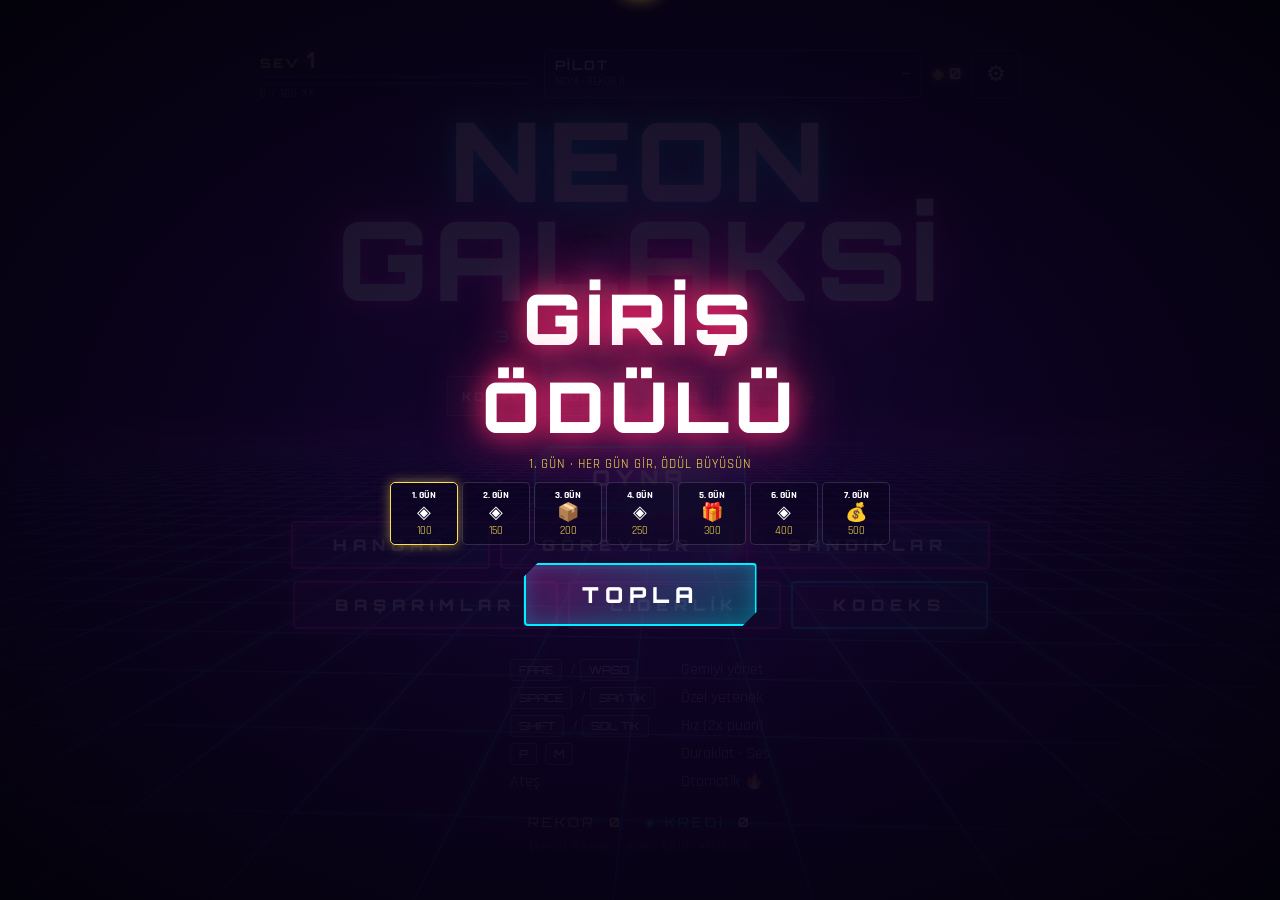
==== index.html @ a3d2bcac "Yayın v0.4.0 (2)" ====
<!DOCTYPE html>
<html lang="tr">
<head>
<meta charset="utf-8">
<meta name="viewport" content="width=device-width,initial-scale=1,maximum-scale=1,user-scalable=no,viewport-fit=cover">
<meta name="theme-color" content="#05010f">
<link rel="icon" type="image/png" href="favicon.png">
<link rel="manifest" href="manifest.webmanifest">
<!-- iOS: ana ekran uygulaması (PWA) -->
<link rel="apple-touch-icon" href="icons/apple-touch-icon.png">
<meta name="apple-mobile-web-app-capable" content="yes">
<meta name="mobile-web-app-capable" content="yes">
<meta name="apple-mobile-web-app-status-bar-style" content="black-translucent">
<meta name="apple-mobile-web-app-title" content="Neon Galaksi">
<meta name="format-detection" content="telephone=no">
<link rel="apple-touch-startup-image" media="(device-width: 440px) and (device-height: 956px) and (-webkit-device-pixel-ratio: 3) and (orientation: portrait)" href="splash/iphone-1320x2868.jpg">
<link rel="apple-touch-startup-image" media="(device-width: 402px) and (device-height: 874px) and (-webkit-device-pixel-ratio: 3) and (orientation: portrait)" href="splash/iphone-1206x2622.jpg">
<link rel="apple-touch-startup-image" media="(device-width: 430px) and (device-height: 932px) and (-webkit-device-pixel-ratio: 3) and (orientation: portrait)" href="splash/iphone-1290x2796.jpg">
<link rel="apple-touch-startup-image" media="(device-width: 393px) and (device-height: 852px) and (-webkit-device-pixel-ratio: 3) and (orientation: portrait)" href="splash/iphone-1179x2556.jpg">
<link rel="apple-touch-startup-image" media="(device-width: 428px) and (device-height: 926px) and (-webkit-device-pixel-ratio: 3) and (orientation: portrait)" href="splash/iphone-1284x2778.jpg">
<link rel="apple-touch-startup-image" media="(device-width: 390px) and (device-height: 844px) and (-webkit-device-pixel-ratio: 3) and (orientation: portrait)" href="splash/iphone-1170x2532.jpg">
<link rel="apple-touch-startup-image" media="(device-width: 375px) and (device-height: 812px) and (-webkit-device-pixel-ratio: 3) and (orientation: portrait)" href="splash/iphone-1125x2436.jpg">
<link rel="apple-touch-startup-image" media="(device-width: 414px) and (device-height: 896px) and (-webkit-device-pixel-ratio: 3) and (orientation: portrait)" href="splash/iphone-1242x2688.jpg">
<link rel="apple-touch-startup-image" media="(device-width: 414px) and (device-height: 896px) and (-webkit-device-pixel-ratio: 2) and (orientation: portrait)" href="splash/iphone-828x1792.jpg">
<link rel="apple-touch-startup-image" media="(device-width: 414px) and (device-height: 736px) and (-webkit-device-pixel-ratio: 3) and (orientation: portrait)" href="splash/iphone-1242x2208.jpg">
<link rel="apple-touch-startup-image" media="(device-width: 375px) and (device-height: 667px) and (-webkit-device-pixel-ratio: 2) and (orientation: portrait)" href="splash/iphone-750x1334.jpg">
<link rel="apple-touch-startup-image" media="(device-width: 320px) and (device-height: 568px) and (-webkit-device-pixel-ratio: 2) and (orientation: portrait)" href="splash/iphone-640x1136.jpg">
<!-- Paylaşım önizlemesi (WhatsApp / Instagram / X) -->
<meta name="description" content="Retro neon ızgara üstünde 3D uzay savaşı. Kartlarla build kur, sinerjileri aç, boss'ları yen. Ücretsiz, tarayıcıda ya da telefonda.">
<meta property="og:type" content="website">
<meta property="og:site_name" content="Neon Galaksi 3D">
<meta property="og:title" content="Neon Galaksi 3D">
<meta property="og:description" content="Retro neon ızgara üstünde 3D uzay savaşı. Kartlarla build kur, sinerjileri aç, boss'ları yen. Ücretsiz, tarayıcıda ya da telefonda.">
<meta property="og:url" content="https://salihefendihsa.github.io/efendi-games/">
<meta property="og:image" content="https://salihefendihsa.github.io/efendi-games/og-cover.png">
<meta property="og:image:width" content="1200">
<meta property="og:image:height" content="630">
<meta property="og:image:alt" content="Neon Galaksi 3D — neon uzay savaşı">
<meta property="og:locale" content="tr_TR">
<meta name="twitter:card" content="summary_large_image">
<meta name="twitter:title" content="Neon Galaksi 3D">
<meta name="twitter:description" content="Retro neon ızgara üstünde 3D uzay savaşı. Kartlarla build kur, sinerjileri aç, boss'ları yen. Ücretsiz, tarayıcıda ya da telefonda.">
<meta name="twitter:image" content="https://salihefendihsa.github.io/efendi-games/og-cover.png">
<title>Neon Galaksi 3D</title>
<link rel="preconnect" href="https://fonts.googleapis.com">
<link href="https://fonts.googleapis.com/css2?family=Orbitron:wght@500;700;900&family=Rajdhani:wght@500;600;700&display=swap" rel="stylesheet">
  <script type="module" crossorigin src="./assets/index-D9YUn8-Y.js"></script>
  <link rel="stylesheet" crossorigin href="./assets/index-RFOEg3PP.css">
</head>
<body>
<canvas id="c"></canvas>
<div id="ui-root"></div>
<div id="loading"><img src="icon-192.png" alt="" width="96" height="96"><span>YÜKLENİYOR…</span></div>
</body>
</html>
---- assets/index-RFOEg3PP.css ----
:root{--sat:env(safe-area-inset-top,0px);--sar:env(safe-area-inset-right,0px);--sab:env(safe-area-inset-bottom,0px);--sal:env(safe-area-inset-left,0px);--c:#00f0ff;--m:#ff2bd6;--y:#ffe14d;--g:#3dff8a;--r:#ff2a6d;--p:#c04dff}*{box-sizing:border-box;margin:0;padding:0}body{position:fixed;inset:0}button,a,input{touch-action:manipulation}html,body{touch-action:none;overscroll-behavior:none;-webkit-touch-callout:none;-webkit-text-size-adjust:100%;-moz-text-size-adjust:100%;text-size-adjust:100%;-webkit-user-select:none;user-select:none;-webkit-tap-highlight-color:transparent;color:#fff;background:#05010f;width:100%;height:100%;font-family:Rajdhani,sans-serif;overflow:hidden}canvas#c{cursor:crosshair;width:100%;height:100%;display:block;position:fixed;inset:0}#dmg{pointer-events:none;opacity:0;background:radial-gradient(#0000 45%,#ff1e50bf);transition:opacity 80ms;position:fixed;inset:0}#low{pointer-events:none;opacity:0;background:radial-gradient(#0000 55%,#ff003c73);position:fixed;inset:0}#low.on{animation:1s infinite pulse}@keyframes pulse{0%,to{opacity:.15}50%{opacity:.8}}#fx{pointer-events:none;position:fixed;inset:0;overflow:hidden}.ft{text-shadow:0 0 10px,0 0 2px #000;white-space:nowrap;font-family:Orbitron;font-size:18px;font-weight:900;animation:.9s ease-out forwards ft;position:absolute;transform:translate(-50%,-50%)}.ft.big{font-size:30px}@keyframes ft{0%{opacity:0;transform:translate(-50%,-30%)scale(.6)}15%{opacity:1;transform:translate(-50%,-60%)scale(1.15)}to{opacity:0;transform:translate(-50%,-190%)scale(1)}}#hud{pointer-events:none;opacity:0;transition:opacity .4s;position:fixed;inset:0}#hud.on{opacity:1}.lbl{letter-spacing:3px;color:#c8dcffb3;font-family:Orbitron;font-size:11px}.lbl b{color:#fff;font-size:14px}.tl{left:calc(22px + var(--sal));top:calc(18px + var(--sat));position:absolute}#score{text-shadow:0 0 18px var(--c),0 0 4px var(--c);font-family:Orbitron;font-size:38px;font-weight:900;line-height:1}#combo{color:var(--y);text-shadow:0 0 12px var(--y);height:20px;margin-top:6px;font-family:Orbitron;font-size:16px;font-weight:700;transition:transform .1s}#combo.pop{transform-origin:0;transform:scale(1.3)}.tr{right:calc(22px + var(--sar));top:calc(18px + var(--sat));text-align:right;flex-direction:column;gap:6px;display:flex;position:absolute}.tr .lv b{text-shadow:0 0 14px var(--m);font-size:26px}.bl{left:calc(22px + var(--sal));bottom:calc(22px + var(--sab));flex-direction:column;gap:9px;width:min(260px,44vw);display:flex;position:absolute}.bar{align-items:center;gap:10px;display:flex}.bar span{letter-spacing:2px;color:#c8dcffbf;width:62px;font-family:Orbitron;font-size:10px}.track{background:#ffffff14;border:1px solid #ffffff2e;border-radius:2px;flex:1;height:9px;overflow:hidden;transform:skew(-20deg)}.track i{background:linear-gradient(90deg,#ff2a6d,#ff7a18);width:100%;height:100%;transition:width .15s;display:block;box-shadow:0 0 12px #ff2a6d}.track.ok i{background:linear-gradient(90deg,#3dff8a,#00f0ff);box-shadow:0 0 12px #3dff8a}.track.sh i{background:linear-gradient(90deg,#00f0ff,#7ab8ff);box-shadow:0 0 12px #00f0ff}.track.bo i{background:linear-gradient(90deg,#ff2bd6,#c04dff);box-shadow:0 0 12px #ff2bd6}.br{right:calc(22px + var(--sar));bottom:calc(22px + var(--sab));text-align:right;position:absolute}#bombs{color:var(--p);text-shadow:0 0 12px var(--p);letter-spacing:4px;min-height:30px;font-size:24px}#wpn{color:var(--y);text-shadow:0 0 10px var(--y);min-height:18px;font-family:Orbitron;font-size:13px}.tc{top:calc(14px + var(--sat));pointer-events:auto;gap:8px;display:flex;position:absolute;left:50%;transform:translate(-50%)}.tc button{color:#fff;cursor:pointer;-webkit-backdrop-filter:blur(6px);backdrop-filter:blur(6px);background:#0a051e80;border:1px solid #ffffff40;border-radius:50%;width:38px;height:38px;font-size:14px}.tc button:hover{border-color:var(--c);box-shadow:0 0 12px var(--c)}#bossbar{top:calc(64px + var(--sat));opacity:0;text-align:center;width:min(520px,70vw);transition:opacity .5s;position:absolute;left:50%;transform:translate(-50%)}#bossbar.on{opacity:1}#bossbar .bn{letter-spacing:4px;color:var(--r);text-shadow:0 0 10px var(--r);margin-bottom:6px;font-family:Orbitron;font-size:12px;font-weight:700}#bossbar .track{height:12px}#banner{text-align:center;pointer-events:none;opacity:0;position:fixed;top:34%;left:0;right:0}#banner.show{animation:2.4s ease-out forwards ban}#banner .bt{letter-spacing:8px;color:#fff;text-shadow:0 0 24px var(--c),0 0 60px var(--c);font-family:Orbitron;font-size:clamp(30px,6vw,64px);font-weight:900}#banner .bs{letter-spacing:5px;color:var(--c);margin-top:8px;font-family:Orbitron;font-size:clamp(12px,1.6vw,17px)}#banner.red .bt{text-shadow:0 0 24px var(--r),0 0 60px var(--r)}#banner.red .bs{color:var(--r)}#banner.gold .bt{text-shadow:0 0 24px var(--y),0 0 60px var(--y)}#banner.gold .bs{color:var(--y)}@keyframes ban{0%{opacity:0;filter:blur(10px);transform:scale(1.6)}12%{opacity:1;filter:blur();transform:scale(1)}80%{opacity:1}to{opacity:0;transform:scale(.95)}}.ov{opacity:0;pointer-events:none;background:radial-gradient(#14053259,#05010fcc);justify-content:center;align-items:center;transition:opacity .4s;display:flex;position:fixed;inset:0}.ov.show{opacity:1;pointer-events:auto}.panel{text-align:center;max-width:92vw;padding:30px}.logo{letter-spacing:6px;color:#fff;text-shadow:0 0 20px var(--c),0 0 70px var(--c);font-family:Orbitron;font-size:clamp(46px,10vw,110px);font-weight:900;line-height:.9;animation:4s infinite flick}.logo span{color:#fff;text-shadow:0 0 20px var(--m),0 0 70px var(--m);display:block}@keyframes flick{0%,92%,to{opacity:1}93%{opacity:.5}95%{opacity:1}96%{opacity:.7}}.tag{letter-spacing:10px;color:var(--c);margin:18px 0 30px;font-family:Orbitron;font-size:clamp(11px,1.6vw,15px)}.btn{letter-spacing:6px;color:#fff;border:2px solid var(--c);cursor:pointer;clip-path:polygon(14px 0,100% 0,100% calc(100% - 14px),calc(100% - 14px) 100%,0 100%,0 14px);background:linear-gradient(135deg,#ff2bd640,#00f0ff40);border-radius:4px;padding:16px 56px;font-family:Orbitron;font-size:22px;font-weight:900;transition:transform .15s,box-shadow .15s;box-shadow:0 0 20px #00f0ff80,inset 0 0 20px #00f0ff40}.btn:hover{transform:scale(1.06);box-shadow:0 0 40px #00f0ffcc,inset 0 0 30px #ff2bd659}.btn.ghost{box-shadow:none;background:0 0;border-color:#ffffff59;margin-top:14px;padding:11px 30px;font-size:14px}.keys{color:#dce6ffd9;text-align:left;grid-template-columns:auto auto;justify-content:center;gap:7px 22px;margin-top:30px;font-size:16px;display:grid}.keys kbd{color:#fff;background:#ffffff0f;border:1px solid #ffffff59;border-radius:3px;margin-right:4px;padding:3px 8px;font-family:Orbitron;font-size:11px}.bestline{letter-spacing:3px;color:var(--y);margin-top:22px;font-family:Orbitron;font-size:13px}.ttl{letter-spacing:6px;text-shadow:0 0 24px var(--r),0 0 60px var(--r);font-family:Orbitron;font-size:clamp(34px,7vw,70px);font-weight:900}.bigs{text-shadow:0 0 24px var(--c);margin:10px 0;font-family:Orbitron;font-size:clamp(40px,8vw,80px);font-weight:900}#newrec{color:var(--y);letter-spacing:5px;text-shadow:0 0 14px var(--y);min-height:24px;font-family:Orbitron;font-weight:700;animation:1s infinite flick}.stats{flex-wrap:wrap;justify-content:center;gap:26px;margin:20px 0 28px;display:flex}.stats div{letter-spacing:2px;color:#c8dcffb3;font-family:Orbitron;font-size:11px}.stats b{color:#fff;margin-top:4px;font-size:22px;display:block}#mob{right:calc(18px + var(--sar));bottom:calc(110px + var(--sab));pointer-events:none;flex-direction:column;gap:14px;display:none;position:fixed}body.touch #mob.on{display:flex}#mob button{pointer-events:auto;letter-spacing:1px;color:#fff;border:2px solid var(--p);width:72px;height:72px;box-shadow:0 0 16px var(--p);touch-action:none;background:#0a051e73;border-radius:50%;font-family:Orbitron;font-size:12px;font-weight:900}#mob #mBoost{border-color:var(--m);box-shadow:0 0 16px var(--m)}#mob button.act{background:#ff2bd666}body.touch .keys .dk,.tonly{display:none}body.touch .tonly{display:contents}#loading{letter-spacing:6px;color:var(--c);z-index:50;background:#05010f;justify-content:center;align-items:center;font-family:Orbitron;transition:opacity .5s;display:flex;position:fixed;inset:0}#loading.hide{opacity:0;pointer-events:none}#loading{background:radial-gradient(at 50% 45%,#2a0b52 0%,#0d0426 55%,#05010f 100%);flex-direction:column;gap:18px}#loading img{border-radius:22px;box-shadow:0 0 30px #ff2bd673}.btn.alt{border-color:var(--m);margin-top:12px;padding:12px 40px;font-size:16px;box-shadow:0 0 16px #ff2bd673,inset 0 0 16px #ff2bd633}.btn.alt:hover{box-shadow:0 0 34px #ff2bd6cc,inset 0 0 24px #00f0ff4d}.credline{color:var(--c);margin-left:22px}.credline b{color:#fff}@media (max-height:520px){.panel{padding:12px}.logo{font-size:clamp(32px,12vh,70px)}.tag{margin:8px 0 14px}.btn{padding:11px 40px;font-size:17px}.btn.alt{margin-top:8px;padding:9px 28px;font-size:13px}.keys{display:none}.bestline{margin-top:12px}.stats{margin:10px 0 14px}.bigs{margin:4px 0;font-size:clamp(30px,10vh,60px)}}.cred{margin:10px 0 4px;font-family:Orbitron}#credGain{color:var(--c);letter-spacing:3px;text-shadow:0 0 14px var(--c);font-size:clamp(18px,3vw,26px);font-weight:900}#credGain.done{animation:.35s ease-out credpop}#credTotal{letter-spacing:3px;color:#c8dcffbf;margin-top:4px;font-size:12px}@keyframes credpop{0%{transform:scale(1)}50%{transform:scale(1.18)}to{transform:scale(1)}}.bar.heat{display:none}.bar.heat.on{display:flex}.track.ht i{background:linear-gradient(90deg,#c07bff,#ff7a18);transition:width 50ms;box-shadow:0 0 12px #ff7a18}.track.ht.hot{animation:.3s infinite hot}.track.ht.hot i{background:linear-gradient(90deg,#ff2a6d,#ff2a6d);box-shadow:0 0 14px #ff2a6d}@keyframes hot{0%,to{border-color:#ff2a6de6}50%{border-color:#fff3}}.track.ab{opacity:0;flex:none;width:120px;height:6px;margin:4px 0 4px auto;transition:opacity .2s}.track.ab.on{opacity:1}.track.ab i{background:linear-gradient(90deg,#c04dff,#00f0ff);transition:none;box-shadow:0 0 10px #c04dff}#bombs.pop{animation:.3s ease-out credpop}#hangar{background:radial-gradient(#1405328c,#05010feb)}.hg{padding:calc(12px + var(--sat)) calc(14px + var(--sar)) calc(12px + var(--sab)) calc(14px + var(--sal));flex-direction:column;max-width:1100px;margin:0 auto;display:flex;position:absolute;inset:0}.hg-top{justify-content:space-between;align-items:center;gap:10px;display:flex}.hg-title{letter-spacing:6px;text-shadow:0 0 18px var(--c);font-family:Orbitron;font-size:clamp(20px,4vw,34px);font-weight:900}.hg-back{letter-spacing:2px;color:#fff;cursor:pointer;background:#0a051e8c;border:1px solid #ffffff4d;border-radius:4px;min-width:88px;min-height:44px;font-family:Orbitron;font-size:13px;font-weight:700}.hg-cred{color:var(--y);text-shadow:0 0 12px var(--y);text-align:right;min-width:88px;font-family:Orbitron;font-size:clamp(14px,2.6vw,20px);font-weight:700}.hg-cred b{color:#fff;transition:color .2s}.hg-cred b.down{color:var(--r)}.hg-tabs{gap:8px;margin:10px 0;display:flex}.hg-tabs button{letter-spacing:3px;color:#dce6ffb3;cursor:pointer;background:#0a051e80;border:1px solid #fff3;border-radius:4px;flex:1;min-height:44px;font-family:Orbitron;font-size:14px;font-weight:700}.hg-tabs button.on{color:#fff;border-color:var(--c);box-shadow:0 0 14px #00f0ff80,inset 0 0 14px #00f0ff33}.hg-body{flex:1;min-height:0;position:relative}.hg-page{height:100%;display:none}.hg-page.on{display:flex}#pgShips{flex-direction:column;gap:10px}.hg-stage{touch-action:pan-y;flex:1;min-height:140px;position:relative}#hgCanvas{width:100%;height:100%;display:block;position:absolute;inset:0}.hg-arrow{color:#fff;border:1px solid var(--c);cursor:pointer;background:#0a051e8c;border-radius:50%;width:52px;height:52px;font-size:30px;line-height:1;position:absolute;top:50%;transform:translateY(-50%);box-shadow:0 0 12px #00f0ff66}.hg-arrow.l{left:4px}.hg-arrow.r{right:4px}.hg-lock{opacity:0;pointer-events:none;filter:drop-shadow(0 0 12px #000);font-size:52px;transition:opacity .2s;position:absolute;top:50%;left:50%;transform:translate(-50%,-50%)}.hg-lock.on{opacity:.9}.hg-dots{justify-content:center;gap:8px;display:flex;position:absolute;bottom:4px;left:0;right:0}.hg-dots i{background:#ffffff40;border-radius:50%;width:8px;height:8px}.hg-dots i.on{background:var(--c);box-shadow:0 0 8px var(--c)}.hg-info{text-align:left;flex-direction:column;gap:8px;display:flex}.hg-name{letter-spacing:5px;text-align:center;text-shadow:0 0 18px var(--sc,var(--c));font-family:Orbitron;font-size:clamp(22px,4.5vw,36px);font-weight:900}.hg-stats{flex-direction:column;gap:6px;width:100%;max-width:460px;margin:0 auto;display:flex}.st{align-items:center;gap:10px;display:flex}.st span{letter-spacing:2px;color:#c8dcffbf;width:42px;font-family:Orbitron;font-size:11px}.st b{text-align:right;width:44px;font-family:Orbitron;font-size:12px}.hg-ab{text-align:center;max-width:520px;margin:0 auto}.hg-abn{letter-spacing:3px;color:var(--y);text-shadow:0 0 10px var(--y);font-family:Orbitron;font-size:14px;font-weight:700}.hg-abd{color:#dce6ffd9;margin-top:2px;font-size:15px}.hg-act{flex-wrap:wrap;justify-content:center;align-items:center;gap:14px;display:flex}.hg-price{color:var(--y);font-family:Orbitron;font-size:16px;font-weight:700}.hb{letter-spacing:2px;color:#fff;border:2px solid var(--c);cursor:pointer;background:linear-gradient(135deg,#ff2bd64d,#00f0ff4d);border-radius:4px;min-height:46px;padding:0 18px;font-family:Orbitron;font-size:13px;font-weight:900;transition:transform .12s,opacity .2s;box-shadow:0 0 14px #00f0ff73}.hb:active{transform:scale(.96)}.hb.big{letter-spacing:4px;min-width:200px;min-height:52px;font-size:16px}.hb.alt{border-color:var(--m);background:#ff2bd626;box-shadow:0 0 14px #ff2bd666}.hb.done{border-color:var(--g);box-shadow:none;color:var(--g);cursor:default;background:#3dff8a1f}.hb.poor{opacity:.45;box-shadow:none;background:#ffffff0d;border-color:#ffffff59}.shake{animation:.38s ease-in-out shake}@keyframes shake{0%,to{translate:0}20%{translate:-7px}40%{translate:7px}60%{translate:-5px}80%{translate:4px}}#pgWeapons{-webkit-overflow-scrolling:touch;touch-action:pan-y;overflow-y:auto}.wl{grid-template-columns:repeat(auto-fill,minmax(290px,1fr));align-content:start;gap:10px;width:100%;padding-bottom:8px;display:grid}.wc{text-align:left;border:1px solid #ffffff2e;border-left:3px solid var(--wc);background:#0a051e99;border-radius:4px;flex-direction:column;gap:6px;padding:12px 14px;display:flex}.wc.sel{border-color:var(--wc);box-shadow:0 0 16px #ffffff1f}.wc.locked{opacity:.85}.wc-h{justify-content:space-between;align-items:baseline;font-family:Orbitron;display:flex}.wc-h b{letter-spacing:2px;color:#fff;text-shadow:0 0 10px var(--wc);font-size:16px}.wc-h span{color:var(--wc);letter-spacing:2px;font-size:12px}.wc-d{color:#dce6ffcc;font-size:14px}.wc-lv{gap:5px;display:flex}.wc-lv i{background:#ffffff0d;border:1px solid #ffffff4d;border-radius:50%;width:14px;height:14px}.wc-lv i.mk{border-color:#ffe14db3}.wc-lv i.on{background:var(--wc);border-color:var(--wc);box-shadow:0 0 8px var(--wc)}.wc-pv{letter-spacing:1px;color:#c8dcffcc;font-family:Orbitron;font-size:11px;line-height:1.5}.wc-pv b{color:var(--y)}.wc-b{flex-wrap:wrap;gap:8px;display:flex}.wc-b .hb{flex:1;min-width:120px}#hgFx{pointer-events:none;z-index:5;position:fixed;inset:0;overflow:hidden}#hgFx i{width:var(--sz);height:var(--sz);border-radius:50%;animation:.7s ease-out forwards spark;position:absolute;transform:translate(-50%,-50%)}@keyframes spark{0%{opacity:1;transform:translate(-50%,-50%)scale(1)}to{opacity:0;transform:translate(calc(-50% + var(--dx)),calc(-50% + var(--dy))) scale(.2)}}@media (orientation:landscape) and (max-height:560px){.hg{padding-top:calc(6px + var(--sat));padding-bottom:calc(6px + var(--sab))}.hg-tabs{margin:6px 0}.hg-tabs button,.hg-back{min-height:38px}#pgShips{flex-direction:row;gap:14px}.hg-stage{flex:1.1;min-height:0}.hg-info{flex:1;justify-content:center;gap:6px;overflow-y:auto}.hg-name{font-size:22px}.hg-abd{font-size:13px}.hb.big{min-height:44px}}@media (max-width:420px){.wl{grid-template-columns:1fr}.hg-arrow{width:44px;height:44px;font-size:26px}}#lc{pointer-events:none;opacity:0;background:radial-gradient(#0000 35%,#ff0032b3);position:fixed;inset:0}#lc.on{animation:.55s ease-out 3 lcp}@keyframes lcp{0%{opacity:0}25%{opacity:1}to{opacity:0}}#graze{letter-spacing:2px;color:#bff6ff;text-shadow:0 0 10px var(--c);transform-origin:0;height:16px;margin-top:4px;font-family:Orbitron;font-size:13px;font-weight:700;transition:transform .1s}#graze.pop{animation:.22s ease-out credpop}#waves{justify-content:flex-end;gap:4px;margin-top:-2px;display:flex}#waves i{width:9px;height:4px;box-shadow:none;background:#ffffff24;border-radius:2px;transition:background .3s}#waves i.peak{width:13px}#waves i.done{background:var(--c);box-shadow:0 0 6px var(--c)}#waves i.peak.done{background:var(--m);box-shadow:0 0 6px var(--m)}#waves i.breather.done{background:var(--g);box-shadow:0 0 6px var(--g)}#waves i.cur{background:#ffffffd9;animation:.9s infinite pulse}#waves.boss i{background:var(--r);box-shadow:0 0 6px var(--r)}.tr .dl{letter-spacing:3px;opacity:.65;font-size:9px}#bossbar .track{position:relative}#bossbar .pm{background:#ffffffb3;width:2px;position:absolute;top:-2px;bottom:-2px;box-shadow:0 0 6px #fff}.diff{flex-wrap:wrap;justify-content:center;gap:6px;margin:0 0 14px;display:inline-flex}.diff button{letter-spacing:2px;color:#dce6ffbf;cursor:pointer;background:#ffffff0a;border:1px solid #ffffff40;border-radius:3px;min-height:40px;padding:9px 14px;font-family:Orbitron;font-size:12px;font-weight:700;transition:all .15s;position:relative}.diff button i{margin-left:6px;font-size:11px;font-style:normal;display:none}.diff button.on{color:#fff;border-color:var(--c);background:#00f0ff29;box-shadow:0 0 14px #00f0ff73}.diff button[data-d=nightmare].on{border-color:var(--r);background:#ff2a6d2e;box-shadow:0 0 16px #ff2a6d8c}.diff button.locked{opacity:.45;cursor:not-allowed}.diff button.locked i{display:inline}.diffhint{letter-spacing:2px;color:var(--y);min-height:14px;margin:-8px 0 10px;font-family:Orbitron;font-size:10px}.diffhint.warn{color:var(--r)}#revive .rvc{color:#fff;text-shadow:0 0 30px var(--r),0 0 8px var(--r);margin:6px 0 16px;font-family:Orbitron;font-size:clamp(60px,14vw,120px);font-weight:900;line-height:1}#revive .rvc.tick{animation:.3s ease-out credpop}#revive .rvs{letter-spacing:2px;color:#dce6ffb3;margin-top:12px;font-family:Orbitron;font-size:10px}#credMul{letter-spacing:2px;color:var(--m);min-height:14px;font-family:Orbitron;font-size:11px}@media (max-height:520px){.diff{margin-bottom:8px}.diff button{min-height:34px;padding:6px 10px;font-size:11px}#revive .rvc{margin:2px 0 8px;font-size:56px}}#storm{pointer-events:none;opacity:0;background:radial-gradient(#0000 30%,#0a061ef2 85%);transition:opacity .2s;position:fixed;inset:0}#threat{left:50%;top:calc(64px + var(--sat));border:1px solid var(--tc,#fff);box-shadow:0 0 18px var(--tc,#fff);pointer-events:none;opacity:0;background:#05010fb8;border-radius:4px;align-items:center;gap:10px;max-width:92vw;padding:8px 14px;display:flex;position:fixed;transform:translate(-50%)}#threat.show{animation:3s ease-out forwards thr}#threat i{background:var(--tc,#fff);width:14px;height:14px;box-shadow:0 0 10px var(--tc,#fff);border-radius:50%;flex:none}#threat .th-t{letter-spacing:2px;color:#fff;font-family:Orbitron;font-size:12px}#threat .th-t b{color:var(--tc,#fff)}#threat .th-s{color:#dce6ffd9;font-size:13px}@keyframes thr{0%{opacity:0;transform:translate(-50%,-12px)}8%{opacity:1;transform:translate(-50%)}85%{opacity:1}to{opacity:0}}#hazard{text-align:center;letter-spacing:5px;text-shadow:0 0 18px;pointer-events:none;opacity:0;font-family:Orbitron;font-size:clamp(18px,3.4vw,30px);font-weight:900;position:fixed;top:24%;left:0;right:0}#hazard.show{animation:2.2s ease-out forwards ban}.elite-tag{letter-spacing:1.5px;white-space:nowrap;text-shadow:0 0 6px,0 0 2px #000;pointer-events:none;font-family:Orbitron;font-size:10px;font-weight:700;position:absolute;top:0;left:0}.elite-tag b{color:#ffd24d;text-shadow:0 0 8px #ffd24d;font-size:13px}.btn.alt.cxb{border-color:var(--c);box-shadow:0 0 16px #00f0ff66,inset 0 0 16px #00f0ff26}.cx{width:min(980px,96vw);height:min(92vh,900px);padding:calc(10px + var(--sat)) 10px 10px;flex-direction:column;gap:10px;display:flex}.cx-bar{background:#ffffff1a;border-radius:3px;height:6px;overflow:hidden}.cx-bar i{background:linear-gradient(90deg,var(--c),var(--m));width:0;height:100%;box-shadow:0 0 10px var(--c);display:block}.cx-grid{-webkit-overflow-scrolling:touch;touch-action:pan-y;flex:1;grid-template-columns:repeat(auto-fill,minmax(210px,1fr));align-content:start;gap:10px;padding-bottom:12px;display:grid;overflow-y:auto}.cx-card{border:1px solid var(--cc,#ffffff2e);background:#0a041e99;border-radius:6px;grid-template-columns:52px 1fr;align-items:start;gap:4px 10px;min-height:120px;padding:10px;display:grid;position:relative}.cx-card svg{grid-row:span 3;width:52px;height:52px}.cx-card.unk{filter:grayscale()brightness(.55)}.cx-t b{letter-spacing:2px;color:var(--cc,#888);font-family:Orbitron;font-size:14px;display:block}.cx-t span{letter-spacing:2px;color:#dce6ff80;font-family:Orbitron;font-size:9px}.cx-d{color:#e6ebffd9;font-size:14px;line-height:1.25}.cx-h{color:var(--y);grid-column:2;font-size:13px}.cx-stamp{letter-spacing:2px;color:var(--g);border:1.5px solid var(--g);text-shadow:0 0 6px var(--g);border-radius:3px;padding:2px 6px;font-family:Orbitron;font-size:10px;font-weight:900;position:absolute;top:8px;right:8px;transform:rotate(-8deg)}@media (max-height:520px){#threat{top:calc(44px + var(--sat));padding:5px 10px}.cx-card{min-height:96px}}#cardStrip{left:50%;bottom:calc(10px + var(--sab));pointer-events:none;opacity:0;flex-wrap:wrap;justify-content:center;gap:4px;max-width:46vw;transition:opacity .4s;display:flex;position:fixed;transform:translate(-50%)}#cardStrip.on{opacity:1}#cardStrip i{color:#fff;text-shadow:0 0 6px #fff9;background:#05010fb3;border:1.5px solid #b8c4d8;border-radius:5px;justify-content:center;align-items:center;width:26px;height:26px;font-size:15px;font-style:normal;display:flex;position:relative}#cardStrip i b{color:#fff;background:#05010f;border:1px solid #fff6;border-radius:3px;padding:0 2px;font-family:Orbitron;font-size:8px;position:absolute;bottom:-5px;right:-4px}#cardStrip i.syn{background:#3c2800bf;border-color:#ffd24d;box-shadow:0 0 10px #ffd24d}#draft{background:radial-gradient(#1405328c,#05010feb)}.dr{flex-direction:column;align-items:center;gap:12px;max-width:98vw;max-height:100vh;padding:16px;display:flex;overflow-y:auto}.dr-t{letter-spacing:6px;text-shadow:0 0 18px var(--c);font-family:Orbitron;font-size:clamp(22px,4vw,40px);font-weight:900}.dr-s{letter-spacing:3px;color:var(--y);font-family:Orbitron;font-size:11px}.dr-cards{flex-wrap:wrap;justify-content:center;gap:14px;display:flex}.cd{cursor:pointer;-webkit-user-select:none;user-select:none;touch-action:manipulation;background:linear-gradient(160deg,#1e143cf2,#080314f2);border:2px solid #b8c4d8;border-radius:10px;flex-direction:column;align-items:center;gap:6px;width:min(210px,44vw);min-height:250px;padding:12px 12px 14px;transition:transform .12s;animation:.5s ease-out both cdflip;display:flex;position:relative}.cd:hover{transform:translateY(-4px)}.cd:active{transform:scale(.97)}@keyframes cdflip{0%{opacity:0;transform:perspective(600px)rotateY(90deg)scale(.8)}to{opacity:1;transform:perspective(600px)rotateY(0)scale(1)}}.cd.r-common{border-color:#b8c4d8}.cd.r-rare{border-color:#33a8ff;box-shadow:0 0 16px #33a8ff8c}.cd.r-epic{border-color:#c04dff;box-shadow:0 0 22px #c04dffb3}.cd.r-legendary{background:linear-gradient(160deg,#462800f2,#140800f2);border-color:#ffb000;box-shadow:0 0 30px #ffb000d9}.cd.syn{background:linear-gradient(160deg,#503700f2,#190c00f2);border:3px solid #ffd24d;box-shadow:0 0 34px #ffd24de6,inset 0 0 24px #ffd24d40}.cd-k{color:#ffffff73;font-family:Orbitron;font-size:10px;position:absolute;top:6px;left:8px}.cd-h{letter-spacing:2px;color:#dce6ffb3;text-align:center;font-family:Orbitron;font-size:9px}.cd.syn .cd-h{color:#ffd24d;font-size:11px}.cd-ic{text-shadow:0 0 14px;font-size:42px;line-height:1.1}.cd-n{letter-spacing:1px;text-align:center;font-family:Orbitron;font-size:15px;font-weight:900}.cd-l{color:var(--c);text-align:center;font-family:Orbitron;font-size:11px}.cd.syn .cd-l{color:#ffe9a0}.cd-t{text-align:center;color:#ebf0ffeb;font-size:15px;line-height:1.25}.cd-d{color:#dce6ffbf;border-top:1px solid #ffffff26;width:100%;padding-top:6px;font-size:12px;line-height:1.3;display:none}.cd-d .on{color:#fff}.cd.detail .cd-d{display:block}.dr-foot{flex-direction:column;align-items:center;gap:6px;display:flex}#drReroll.off{opacity:.35;pointer-events:none}.dr-hint{letter-spacing:2px;color:#dce6ff80;text-align:center;font-family:Orbitron;font-size:9px}#synFx{text-align:center;pointer-events:none;opacity:0;z-index:20;position:fixed;top:38%;left:0;right:0}#synFx.show{animation:2.6s ease-out forwards synfx}#synFx .sf-t{letter-spacing:6px;color:#ffd24d;font-family:Orbitron;font-size:clamp(12px,2vw,18px)}#synFx .sf-n{letter-spacing:6px;color:#fff;text-shadow:0 0 30px #ffd24d,0 0 80px #ffb000;font-family:Orbitron;font-size:clamp(34px,8vw,84px);font-weight:900}@keyframes synfx{0%{opacity:0;filter:blur(12px);transform:scale(2.4)rotate(-12deg)}15%{opacity:1;filter:blur();transform:scale(1)rotate(0)}80%{opacity:1}to{opacity:0;transform:scale(1.1)}}.pbuild{text-align:left;max-width:min(620px,92vw);margin:6px auto 14px}.pb-h{letter-spacing:3px;color:var(--y);margin-bottom:6px;font-family:Orbitron;font-size:11px}.pb-h span{color:var(--c);margin-left:8px}.blist{flex-direction:column;gap:4px;max-height:34vh;display:flex;overflow-y:auto}.bl-row{grid-template-columns:28px auto 1fr;align-items:center;gap:8px;font-size:14px;display:grid}.bl-row b{white-space:nowrap;font-family:Orbitron;font-size:12px}.bl-row.gold b{color:#ffd24d}.bl-ic{border:1.5px solid;border-radius:5px;justify-content:center;align-items:center;width:26px;height:26px;font-size:14px;display:flex}.bl-t{color:#dce6ffcc;font-size:13px}.bl-empty{color:#dce6ff99;font-size:13px}.obuild{flex-direction:column;align-items:center;gap:6px;margin:4px 0 12px;display:flex}.ob-top{letter-spacing:2px;color:var(--c);font-family:Orbitron;font-size:12px}.ob-syn{letter-spacing:2px;color:#ffd24d;font-family:Orbitron;font-size:12px}.ostrip{flex-wrap:wrap;justify-content:center;gap:4px;max-width:80vw;display:flex}.ostrip i{border:1.5px solid #b8c4d8;border-radius:5px;justify-content:center;align-items:center;width:24px;height:24px;font-size:13px;font-style:normal;display:flex;position:relative}.ostrip i b{background:#05010f;border-radius:3px;padding:0 2px;font-family:Orbitron;font-size:7px;position:absolute;bottom:-5px;right:-4px}.ostrip i.syn{border-color:#ffd24d;box-shadow:0 0 8px #ffd24d}.cx-sec{letter-spacing:3px;color:var(--y);grid-column:1/-1;margin-top:6px;font-family:Orbitron;font-size:12px}.cx-card .cx-ic{border:1.5px solid var(--cc,#fff3);border-radius:8px;grid-row:span 3;justify-content:center;align-items:center;width:52px;height:52px;font-size:30px;display:flex}@media (max-height:520px){.cd{gap:3px;min-height:190px;padding:8px}.cd-ic{font-size:30px}.cd-t{font-size:13px}.blist{max-height:28vh}}@media (max-width:520px){.cd{width:44vw}.cd-t{font-size:13px}}#taskL{letter-spacing:1.5px;color:var(--y);text-align:right;max-width:42vw;font-family:Orbitron;font-size:10px;line-height:1.3}#taskL.done{color:var(--g)}.mds{width:min(1040px,96vw);height:min(94vh,900px);padding:calc(10px + var(--sat)) 10px 10px;flex-direction:column;gap:10px;display:flex}.md-grid{touch-action:pan-y;flex:1;grid-template-columns:repeat(auto-fill,minmax(230px,1fr));align-content:start;gap:12px;padding-bottom:12px;display:grid;overflow-y:auto}.md{text-align:left;color:#fff;cursor:pointer;background:linear-gradient(160deg,#1e0f46e6,#080314eb);border:1.5px solid #00f0ff73;border-radius:10px;flex-direction:column;gap:6px;min-height:150px;padding:14px;font-family:Rajdhani,sans-serif;transition:transform .12s,box-shadow .12s;animation:.4s ease-out both mdin;display:flex;position:relative}.md:hover{transform:translateY(-3px);box-shadow:0 0 22px #00f0ff73}.md.locked{filter:grayscale(.8)brightness(.6);border-color:#fff3}@keyframes mdin{0%{opacity:0;transform:translateY(12px)scale(.96)}to{opacity:1;transform:none}}.md-ic{font-size:34px;line-height:1}.md-n{letter-spacing:2px;font-family:Orbitron;font-size:15px;font-weight:900}.md-d{color:#e1e8ffd9;font-size:14px;line-height:1.25}.md-i{letter-spacing:1px;color:var(--y);margin-top:auto;font-family:Orbitron;font-size:10px;line-height:1.5}.md-cd{color:var(--c)}.md-bar{background:#ffffff1f;border-radius:3px;height:5px;margin-top:4px;overflow:hidden}.md-bar i{background:var(--y);height:100%;display:block}.md-new{letter-spacing:2px;color:#05010f;background:var(--y);border-radius:3px;padding:2px 6px;font-family:Orbitron;font-size:10px;font-weight:900;animation:1s infinite pulse;position:absolute;top:10px;right:10px}.md-st{color:var(--y);letter-spacing:2px;font-size:18px}.mp{width:100vw;height:100vh;padding:calc(8px + var(--sat)) 0 0;flex-direction:column;display:flex}.mp .hg-top{padding:0 12px}.mp-scroll{scroll-snap-type:x mandatory;touch-action:pan-x;-webkit-overflow-scrolling:touch;flex:1;display:flex;overflow:auto hidden}.gx{scroll-snap-align:start;flex:0 0 100vw;height:100%;position:relative;overflow:hidden}.gx-h{z-index:2;flex-direction:column;gap:2px;display:flex;position:absolute;top:10px;left:16px}.gx-h b{letter-spacing:4px;text-shadow:0 0 18px var(--gc);font-family:Orbitron;font-size:clamp(18px,3.4vw,30px);font-weight:900}.gx-h span{letter-spacing:2px;color:var(--y);font-family:Orbitron;font-size:12px}.gx-path{width:100%;height:100%;position:absolute;inset:0}.gx-path polyline{fill:none;stroke:var(--gc);stroke-width:.6px;stroke-dasharray:1.5 1.2;opacity:.7}.nd{border:2px solid var(--gc);color:#fff;cursor:pointer;width:58px;height:58px;box-shadow:0 0 14px var(--gc);touch-action:manipulation;background:#05010fcc;border-radius:50%;flex-direction:column;justify-content:center;align-items:center;display:flex;position:absolute;transform:translate(-50%,-50%)}.nd b{font-family:Orbitron;font-size:17px}.nd i{color:var(--y);letter-spacing:1px;font-size:10px;font-style:normal}.nd.boss{border-width:3px;width:84px;height:84px}.nd.boss b{font-size:28px}.nd.locked{filter:grayscale()brightness(.5);box-shadow:none}.nd.done{background:#281446e6}.gx.locked .nd{pointer-events:none}.gx-lock{letter-spacing:2px;color:var(--y);z-index:3;background:#05010fb3;justify-content:center;align-items:center;font-family:Orbitron;font-size:16px;display:flex;position:absolute;inset:0}.mp-info{padding:10px 16px calc(10px + var(--sab));background:#05010fe0;border-top:1px solid #00f0ff4d;justify-content:space-between;align-items:center;gap:12px;display:none}.mp-info.on{display:flex}.mp-info b{letter-spacing:2px;font-family:Orbitron;font-size:14px}.mp-info #miTask{color:var(--y);font-size:14px}.mp-info #miMeta{color:#dce6ffb3;font-size:13px}.mp-info .btn{flex:none;padding:12px 32px;font-size:16px}.ce-sub{letter-spacing:3px;color:var(--c);margin:-4px 0 6px;font-family:Orbitron;font-size:12px}.ce-stars{justify-content:center;gap:16px;margin:8px 0 10px;display:flex}.ce-stars i{color:#ffffff26;font-size:clamp(46px,9vw,72px);font-style:normal;transition:transform .25s,color .25s}.ce-stars i.on{color:#ffd24d;text-shadow:0 0 24px #ffd24d;animation:.45s ease-out starpop}@keyframes starpop{0%{transform:scale(2.2)rotate(-25deg)}to{transform:scale(1)rotate(0)}}.ce-rows{color:#dce6ff99;flex-direction:column;gap:3px;margin-bottom:8px;font-size:15px;display:flex}.ce-rows .ok{color:var(--g)}.ce-cred{color:var(--y);min-height:24px;margin-bottom:10px;font-family:Orbitron;font-size:20px;font-weight:900}@media (max-height:520px){.md{min-height:110px;padding:10px}.nd{width:46px;height:46px}.nd.boss{width:64px;height:64px}.ce-stars i{font-size:42px}}.ov{-webkit-overflow-scrolling:touch;align-items:safe center;overflow-y:auto}.ov>.panel{margin:auto}@media (max-width:420px){.btn{letter-spacing:4px;white-space:nowrap;padding:13px 30px;font-size:17px}.btn.alt{padding:10px 24px;font-size:14px}}@media (max-height:520px){.ttl{letter-spacing:4px;font-size:clamp(24px,9vh,42px)}.obuild{margin:2px 0 6px}.cred{margin:4px 0}}.dr-cards{width:100%}@media (max-width:520px){.dr{gap:8px;padding:10px 8px}.dr-cards{gap:8px}.cd{gap:4px;width:calc(50% - 4px);min-height:0;padding:10px 8px}.cd-ic{font-size:30px}.cd-n,.cd-t{font-size:13px}}.hub-top{text-align:left;align-items:center;gap:10px;width:min(760px,92vw);margin:0 auto 10px;display:flex}.hub-lv{flex:1;min-width:0}.hub-lvn{letter-spacing:2px;color:var(--y);font-family:Orbitron;font-size:13px;font-weight:900}.hub-lvn b{color:#fff;text-shadow:0 0 12px var(--y);font-size:22px}.hub-xp{background:#0a051e99;border:1px solid #ffffff40;border-radius:4px;height:8px;margin:3px 0;overflow:hidden}.hub-xp i{background:linear-gradient(90deg,var(--y),#ffb000);width:0;height:100%;box-shadow:0 0 10px var(--y);transition:width .6s;display:block}.hub-xpt{letter-spacing:1px;opacity:.75;font-size:11px}.hub-prof{text-align:left;color:#fff;cursor:pointer;background:#0a051e8c;border:1px solid #00f0ff66;border-radius:6px;flex:1.3;grid-template-columns:1fr auto;min-width:0;min-height:48px;padding:6px 10px;font-family:inherit;display:grid}.hub-prof b{letter-spacing:2px;text-overflow:ellipsis;white-space:nowrap;font-family:Orbitron;font-size:13px;overflow:hidden}.hub-prof span{opacity:.7;white-space:nowrap;text-overflow:ellipsis;grid-column:1;font-size:11px;overflow:hidden}.hub-prof em{grid-area:1/2/3;align-self:center;font-size:18px;font-style:normal}.hub-cred{color:var(--y);text-shadow:0 0 10px var(--y);white-space:nowrap;font-family:Orbitron;font-size:15px;font-weight:700}.hub-cred b{color:#fff}.hub-grid{flex-wrap:wrap;justify-content:center;gap:0 10px;max-width:760px;margin:0 auto;display:flex}.hub-grid .btn{clip-path:none;position:relative}.dot{background:var(--r);color:#fff;letter-spacing:0;min-width:22px;height:22px;box-shadow:0 0 10px var(--r);border-radius:11px;padding:0 5px;font:700 12px/22px Rajdhani,sans-serif;animation:1.4s infinite dotP;display:none;position:absolute;top:-6px;right:-6px}.dot.on{display:block}.mt-tabs .dot{min-width:18px;height:18px;margin-left:6px;font-size:11px;line-height:18px;display:inline-block;position:static}@keyframes dotP{50%{transform:scale(1.15)}}.mt{width:min(980px,96vw);height:min(94vh,900px);padding:calc(10px + var(--sat)) 10px 10px;flex-direction:column;gap:8px;display:flex}.mt-tabs button{letter-spacing:1px;min-width:0;padding:0 4px;font-size:12px}.mt-body{-webkit-overflow-scrolling:touch;touch-action:pan-y;text-align:left;flex:1;min-height:0;padding-bottom:12px;overflow-y:auto}.mt-h{letter-spacing:3px;color:var(--c);margin:12px 0 6px;font-family:Orbitron;font-size:14px;font-weight:900}.mt-h span{letter-spacing:1px;color:#dce6ffa6;margin-left:8px;font-family:Rajdhani,sans-serif;font-size:12px;font-weight:600}.mt-note{opacity:.6;margin:12px 2px;font-size:12px}.ms{background:#0a051e8c;border:1px solid #ffffff26;border-radius:6px;grid-template-columns:1fr auto;align-items:center;gap:4px 10px;margin-bottom:8px;padding:10px 12px;display:grid}.ms.ready{border-color:var(--y);box-shadow:0 0 14px #ffe14d59}.ms.claimed{opacity:.55}.ms-t{font-size:15px;font-weight:700}.ms-b{grid-area:1/2/4}.ms-r{color:var(--y);font-size:12px}.ms-bar{background:#ffffff14;border-radius:3px;height:16px;position:relative;overflow:hidden}.ms-bar i{background:linear-gradient(90deg,var(--c),var(--m));height:100%;transition:width .5s;display:block}.ms-bar span{text-align:center;font-size:11px;font-weight:700;line-height:16px;position:absolute;inset:0}.hb.claim{border-color:var(--y);background:#ffe14d2e;animation:1.1s infinite claimP}@keyframes claimP{50%{box-shadow:0 0 22px var(--y);transform:scale(1.05)}}.sk-row{grid-template-columns:repeat(7,minmax(0,1fr));gap:4px;margin:4px 0;display:grid}.sk{text-align:center;background:#0a051e8c;border:1px solid #ffffff26;border-radius:5px;min-width:0;padding:6px 2px;font-size:11px}.sk b{letter-spacing:0;white-space:nowrap;font-size:10px;display:block}.sk span{font-size:18px;display:block}.sk em{color:var(--y);font-style:normal}.sk.got{opacity:.5}.sk.got:after{content:"✓";color:var(--g);font-weight:900;display:block}.sk.cur{border-color:var(--y);opacity:1;box-shadow:0 0 12px #ffe14d80}.ch-grid{grid-template-columns:repeat(auto-fill,minmax(200px,1fr));gap:10px;display:grid}.ch{text-align:center;border:1px solid var(--cc);box-shadow:0 0 14px #ffffff14,inset 0 30px 40px -30px var(--cc);background:#0a051e99;border-radius:8px;flex-direction:column;align-items:center;gap:4px;padding:12px;display:flex}.ch-i{font-size:42px}.ch-n{letter-spacing:2px;color:var(--cc);font-family:Orbitron;font-size:14px;font-weight:900}.ch-c{font-family:Orbitron;font-size:20px;font-weight:900}.ch-d,.ch-o{opacity:.8;font-size:11px}.ch-o em{white-space:nowrap;margin:0 3px;font-style:normal}#chestStage{z-index:60;background:radial-gradient(circle,#140532bf,#03010af2);flex-direction:column;justify-content:center;align-items:center;gap:18px;display:none;position:fixed;inset:0;overflow:hidden}#chestStage.show{display:flex}.cs-glow{background:radial-gradient(circle,var(--cc),transparent 65%);opacity:0;pointer-events:none;border-radius:50%;width:60vmin;height:60vmin;transition:opacity .35s,transform .35s;position:absolute}#chestStage[data-lv="1"] .cs-glow{opacity:.25}#chestStage[data-lv="2"] .cs-glow{opacity:.45;transform:scale(1.1)}#chestStage[data-lv="3"] .cs-glow{opacity:.7;transform:scale(1.25)}#chestStage.burst .cs-glow{opacity:1;transition:transform .5s,opacity .9s;transform:scale(2.4)}.cs-box{text-align:center;width:120px;height:100px;filter:drop-shadow(0 0 18px var(--cc));font-size:70px;line-height:100px;position:relative}.cs-box.shake{animation:.32s csShake}@keyframes csShake{20%{transform:rotate(-9deg)scale(1.05)}40%{transform:rotate(8deg)}60%{transform:rotate(-6deg)scale(1.08)}80%{transform:rotate(4deg)}}#chestStage.burst .cs-box{animation:.5s forwards csPop}@keyframes csPop{50%{transform:scale(1.5)}to{opacity:0;transform:scale(0)}}.cs-cards{flex-wrap:wrap;justify-content:center;gap:10px;max-width:94vw;display:flex;position:relative}.cc{perspective:600px;width:150px;height:190px}.cc-in{width:100%;height:100%;transform-style:preserve-3d;transition:transform .5s;position:relative}.cc.flip .cc-in{transform:rotateY(180deg)}.cc-b,.cc-f{backface-visibility:hidden;text-align:center;border-radius:8px;flex-direction:column;justify-content:center;align-items:center;gap:6px;padding:8px;display:flex;position:absolute;inset:0}.cc-b{border:2px solid var(--cc);background:linear-gradient(135deg,#ff2bd659,#00f0ff59);font-family:Orbitron;font-size:48px;font-weight:900}.cc-f{border:2px solid var(--rc,#b8c4d8);box-shadow:0 0 18px var(--rc,transparent);background:#0a051eeb;transform:rotateY(180deg)}.cc-f i{color:var(--y);font-size:34px;font-style:normal}.cc-f i.sw{width:56px;height:56px;box-shadow:0 0 14px var(--rc);border-radius:50%}.cc-f b{letter-spacing:1px;font-family:Orbitron;font-size:13px}.cc-f span{color:var(--rc,#ccc);font-size:11px}.cc-f em{color:var(--y);font-size:12px;font-style:normal}.cc-f em.new{color:var(--g);font-weight:900}#csOk{visibility:hidden}#csOk.on{visibility:visible}.ac-tabs button{letter-spacing:1px;min-width:0;min-height:38px;padding:0 4px;font-size:11px}.ac{background:#0a051e8c;border:1px solid #ffffff1f;border-radius:6px;grid-template-columns:54px minmax(0,1fr) auto;align-items:center;gap:10px;margin-bottom:6px;padding:8px 10px;display:grid}.ac.got{border-color:#ffe14d73}.ac.hid{opacity:.6}.ac-m{text-align:center;letter-spacing:-1px;font-size:16px}.ac-x b{letter-spacing:1px;font-family:Orbitron;font-size:13px;display:block}.ac-x>span{opacity:.75;margin-bottom:3px;font-size:12px;display:block}.ac-r{text-align:right;color:var(--y);font-size:11px}.ac-r .hb{min-height:36px;margin-top:4px;padding:0 10px;font-size:11px;display:block}.pf{text-align:center;flex-direction:column;align-items:center;gap:10px;display:flex}.pf-av{border:3px solid var(--sc);width:84px;height:84px;box-shadow:0 0 20px var(--sc);border-radius:50%;justify-content:center;align-items:center;font-family:Orbitron;font-size:34px;font-weight:900;display:flex}.pf-in{flex-wrap:wrap;justify-content:center;align-items:center;gap:8px;display:flex}.pf-in label{opacity:.7;letter-spacing:2px;font-size:12px}.pf-in input{letter-spacing:2px;color:#fff;border:1px solid var(--c);background:#0a051eb3;border-radius:4px;width:170px;min-height:44px;padding:0 10px;font:700 16px Orbitron}.pf-st{grid-template-columns:repeat(2,minmax(0,1fr));gap:6px;width:min(420px,100%);display:grid}.pf-st div{letter-spacing:1px;opacity:.9;background:#0a051e8c;border-radius:4px;padding:6px;font-size:11px}.pf-st b{font-family:Orbitron;font-size:14px;display:block}.pf-bd{flex-wrap:wrap;justify-content:center;gap:6px;display:flex}.pf-bd span{border:1px solid #ffe14d80;border-radius:14px;padding:4px 10px;font-size:12px}.lg{width:min(560px,96vw)}.lg-note{letter-spacing:1px;color:var(--y);margin:6px 0 10px;font-size:13px}.lg .btn{margin-top:14px}#login{z-index:55}#celebrate{z-index:58;cursor:pointer;background:radial-gradient(circle,#2814008c,#03010ae0);flex-direction:column;justify-content:center;align-items:center;gap:10px;display:none;position:fixed;inset:0;overflow:hidden}#celebrate.show{animation:.35s cbIn;display:flex}@keyframes cbIn{0%{opacity:0}}.cb-rays{background:repeating-conic-gradient(#ffe14d29 0 8deg,transparent 8deg 20deg);pointer-events:none;width:160vmax;height:160vmax;margin:-80vmax 0 0 -80vmax;animation:9s linear infinite cbSpin;position:absolute;top:50%;left:50%}#celebrate.mode .cb-rays{background:repeating-conic-gradient(#00f0ff24 0 8deg,transparent 8deg 20deg)}@keyframes cbSpin{to{transform:rotate(360deg)}}.cb-t{letter-spacing:4px;color:#fff;text-shadow:0 0 24px var(--y),0 0 60px #ffb000;text-align:center;font-family:Orbitron;font-size:clamp(36px,11vw,110px);font-weight:900;animation:.6s cubic-bezier(.2,1.6,.4,1) cbPop;position:relative}#celebrate.mode .cb-t{text-shadow:0 0 24px var(--c);font-size:clamp(24px,7vw,64px)}@keyframes cbPop{0%{opacity:0;transform:scale(.2)}}.cb-s{letter-spacing:2px;color:var(--y);text-align:center;padding:0 16px;font-size:clamp(14px,3vw,20px);position:relative}.cb-h{letter-spacing:3px;opacity:.5;margin-top:16px;font-size:11px;position:relative}#toast{left:50%;top:calc(10px + var(--sat));z-index:57;border:1px solid var(--y);pointer-events:none;text-align:left;background:#0a051eeb;border-radius:8px;align-items:center;gap:10px;width:max-content;max-width:min(420px,92vw);padding:10px 16px;transition:transform .35s cubic-bezier(.2,1.3,.4,1);display:flex;position:fixed;transform:translate(-50%,-160%);box-shadow:0 0 18px #ffe14d73}#toast.show{transform:translate(-50%)}#toast.mission{border-color:var(--g);box-shadow:0 0 18px #3dff8a66}#toast i{font-size:26px;font-style:normal}#toast b{letter-spacing:2px;color:var(--y);font-family:Orbitron;font-size:13px;display:block}#toast.mission b{color:var(--g)}#toast span{font-size:13px}.xpp{text-align:left;width:min(420px,88vw);margin:8px auto}.xpp:empty{display:none}.xp-h{letter-spacing:2px;justify-content:space-between;font-family:Orbitron;font-size:12px;display:flex}.xp-h b{color:var(--y);font-size:16px}.xp-g{color:var(--y)}.xp-bar{background:#0a051e99;border:1px solid #ffffff40;border-radius:5px;height:10px;margin-top:3px;overflow:hidden}.xp-bar i{background:linear-gradient(90deg,var(--y),#ffb000);width:0;height:100%;box-shadow:0 0 10px var(--y);display:block}.xpp.lvup .xp-bar{box-shadow:0 0 18px var(--y)}.xp-m{margin-top:3px;font-size:12px;animation:.3s cbIn}.xp-m b{color:var(--g);letter-spacing:1px;font-family:Orbitron;font-size:11px}.sk-panel{text-align:left;flex-direction:column;gap:8px;min-width:0;max-height:46vh;display:none;overflow-y:auto}#pgShips.skins .hg-info{display:none}#pgShips.skins .sk-panel{display:flex}#pgShips.skins .hg-dots,#pgShips.skins .hg-lock{display:none}.skl{grid-template-columns:repeat(auto-fill,minmax(130px,1fr));gap:6px;display:grid}.skc{color:#fff;border:1px solid var(--rc,#fff3);cursor:pointer;text-align:left;background:#0a051e8c;border-radius:5px;align-items:center;gap:8px;min-width:0;min-height:48px;padding:6px 8px;font-family:inherit;display:flex;position:relative}.skc i{border-radius:50%;flex:none;width:26px;height:26px}.skc b{letter-spacing:1px;font-size:12px;display:block}.skc span{opacity:.75;font-size:10px;display:block}.skc.sel{box-shadow:0 0 12px var(--c);border-color:var(--c)}.skc.eq:after{content:"✓";color:var(--g);font-weight:900;position:absolute;top:2px;right:6px}.skc.lock{opacity:.55}@media (max-width:520px){.hub-top{flex-wrap:wrap}.hub-lv{flex-basis:100%}.sk b{font-size:8px}.sk span{font-size:15px}.sk em{font-size:10px}.cc{width:42vw;height:170px}.ac{grid-template-columns:40px minmax(0,1fr) auto}.hub-grid .btn.alt{padding:9px 18px}}@media (max-height:520px){.hub-top{margin-bottom:4px}.hub-grid .btn.alt{margin-top:6px}.cc{height:150px}}#login{background:radial-gradient(#140532e6,#03010af7)}.ex .btn{margin-top:14px}#exitAsk{z-index:59;background:radial-gradient(#140532e6,#03010af5)}.sign{letter-spacing:2px;opacity:.45;margin-top:10px;font-size:11px}#welcome{z-index:57;background:radial-gradient(#140532e6,#03010af7)}.wc{background:#0a051ed9;border:1px solid #00f0ff73;border-radius:14px;flex-direction:column;align-items:center;gap:10px;width:min(440px,94vw);padding:22px 18px;display:flex;box-shadow:0 0 30px #00f0ff40}.wc .btn{text-align:center;width:100%;margin:0;text-decoration:none;display:block}.wc .btn.alt{margin:0}.wc-t{letter-spacing:3px;color:#fff;text-shadow:0 0 14px var(--c);font-family:Orbitron;font-size:20px;font-weight:900}.wc-s{opacity:.85;text-align:center;font-size:15px}.wc-n{color:var(--y);text-align:center;font-size:14px}.wc-steps{counter-reset:s;flex-direction:column;gap:8px;width:100%;margin:4px 0;padding:0;list-style:none;display:flex}.wc-steps li{text-align:left;counter-increment:s;background:#ffffff0d;border:1px solid #ffffff1f;border-radius:10px;align-items:center;gap:12px;padding:10px 12px;font-size:15px;display:flex}.wc-steps li:before{content:counter(s);color:var(--m);min-width:14px;font-family:Orbitron;font-weight:900}.wc-ic{color:#fff;background:#1c7cff;border-radius:10px;flex:none;justify-content:center;align-items:center;width:40px;height:40px;font-size:18px;font-weight:900;display:flex}#updBar{left:50%;bottom:calc(14px + var(--sab));z-index:61;border:1px solid var(--c);letter-spacing:2px;background:#0a051ef2;border-radius:10px;align-items:center;gap:10px;max-width:min(460px,94vw);padding:8px 10px 8px 16px;font-family:Orbitron;font-size:12px;display:none;position:fixed;transform:translate(-50%);box-shadow:0 0 20px #00f0ff59}#updBar.on{display:flex}#updBar .hb{min-height:38px;font-size:12px}.upd-x{color:#fff;opacity:.6;cursor:pointer;background:0 0;border:0;min-width:32px;min-height:38px;font-size:16px}.hub-gear{color:#fff;cursor:pointer;background:#0a051e8c;border:1px solid #00f0ff66;border-radius:6px;flex:none;width:48px;height:48px;font-size:22px}.lb-tabs button{letter-spacing:1px;min-width:0;padding:0 2px;font-size:11px}.lb-filters{flex-wrap:wrap;justify-content:space-between;gap:6px;display:flex}.lb-diff,.lb-per{flex-wrap:wrap;gap:4px;display:flex}.lb-diff button,.lb-per button,.tg{letter-spacing:1px;color:#dce6ffbf;cursor:pointer;background:#0a051e80;border:1px solid #fff3;border-radius:4px;min-height:36px;padding:0 10px;font-family:Orbitron;font-size:11px;font-weight:700}.lb-diff button.on,.lb-per button.on,.tg.on{color:#fff;border-color:var(--c);box-shadow:0 0 10px #00f0ff73}.lb-list{-webkit-overflow-scrolling:touch;touch-action:pan-y;flex:1;min-height:0;overflow-y:auto}.lr{cursor:pointer;text-align:left;background:#0a051e8c;border:1px solid #ffffff1a;border-radius:5px;grid-template-columns:48px minmax(0,1fr) 46px 22px auto;align-items:center;gap:8px;margin-bottom:4px;padding:8px 10px;display:grid}.lr.top1{border-color:#ffd24d;box-shadow:inset 0 0 14px #ffd24d40}.lr.top2{border-color:#d8e2f0}.lr.top3{border-color:#cd7f32}.lr.me{border-color:var(--c);background:#00f0ff1f}.lr-r{font-family:Orbitron;font-size:13px;font-weight:900}.lr-r .md{font-size:20px;font-style:normal}.lr-n{letter-spacing:1px;text-overflow:ellipsis;white-space:nowrap;font-family:Orbitron;font-size:13px;overflow:hidden}.lr-l{opacity:.7;font-size:11px}.lr-s{text-align:center;font-size:16px}.lr-p{color:var(--y);text-align:right;font-family:Orbitron;font-size:14px;font-weight:900}.lb-me{position:relative}.lb-me:empty{display:none}.lb-me .lr{margin:0;box-shadow:0 -6px 16px #0009,0 0 12px #00f0ff66}.lb-me em{opacity:.6;font-size:10px;font-style:normal;position:absolute;bottom:-14px;right:12px}.lb-empty{text-align:center;flex-direction:column;align-items:center;gap:6px;padding:40px 12px;display:flex}.lb-empty b{letter-spacing:3px;color:var(--c);font-family:Orbitron;font-size:16px}.lb-empty span{opacity:.75;max-width:420px;font-size:13px}.lb-card{z-index:5;background:#03010ab3;justify-content:center;align-items:center;display:none;position:fixed;inset:0}.lb-card.on{display:flex}.lc{border:1px solid var(--sc,var(--c));min-width:240px;max-width:90vw;box-shadow:0 0 22px var(--sc,var(--c));text-align:center;background:#0a051ef2;border-radius:10px;flex-direction:column;align-items:center;gap:8px;padding:20px 26px;display:flex}.lc>b{letter-spacing:2px;font-family:Orbitron;font-size:18px}.lc-x{opacity:.5;letter-spacing:2px;font-size:10px;font-style:normal}.lb{position:relative}.st .mt-body{width:100%;max-width:640px;margin:0 auto}.sr{background:#0a051e8c;border:1px solid #ffffff1a;border-radius:6px;flex-wrap:wrap;justify-content:space-between;align-items:center;gap:10px;margin-bottom:6px;padding:8px 10px;display:flex}.sr>span{font-size:14px;font-weight:700}.sr>b{text-align:right;min-width:36px;font-family:Orbitron;font-size:13px}.sr input[type=range]{accent-color:#00f0ff;flex:1;min-width:120px;height:28px}.sr-in{flex-wrap:wrap;gap:6px;display:flex}.sr-in input{letter-spacing:1px;color:#fff;border:1px solid var(--c);background:#0a051eb3;border-radius:4px;width:170px;min-height:44px;padding:0 10px;font:700 15px Orbitron}.sr-in input:disabled{opacity:.5}.sr-btns{flex-wrap:wrap;gap:6px;display:flex}.sr-note{opacity:.65;margin:-2px 4px 8px;font-size:12px}.sr.warn{border-color:var(--r);background:#ff2a6d1f;flex-direction:column;align-items:stretch}.sr.warn b{font-size:13px;line-height:1.35}.sr-msg{color:var(--y);margin:6px 4px;font-size:13px}.hb.danger{border-color:var(--r);color:#ff9ab8;background:#ff2a6d1f;box-shadow:0 0 12px #ff2a6d66}a.hb{align-items:center;text-decoration:none;display:inline-flex}.nk input{letter-spacing:2px;text-align:center;color:#fff;border:2px solid var(--c);background:#0a051ecc;border-radius:6px;width:min(320px,80vw);min-height:52px;margin:14px auto 6px;padding:0 14px;font:900 20px Orbitron;display:block}.nk-s{opacity:.75;font-size:13px}.nk-e{min-height:18px;color:var(--r);margin-bottom:8px;font-size:13px}#nick{z-index:56;background:radial-gradient(#140532e6,#03010af7)}.orank{letter-spacing:2px;min-height:0;margin:4px 0;font-family:Orbitron;font-size:14px}.orank:empty{display:none}.orank.sending{color:var(--c);animation:1s infinite dotP}.orank.ok{color:#fff}.orank.ok b{color:var(--y);text-shadow:0 0 12px var(--y);font-size:22px}.orank.ok i{color:var(--g);font-style:normal}.orank.ok em{opacity:.6;font-size:11px;font-style:normal}.orank.off{color:#dce6ff99;font-size:12px}@media (max-width:520px){.lr{grid-template-columns:40px minmax(0,1fr) 38px 18px auto;gap:5px;padding:7px 6px}.lr-p{font-size:12px}.hub-gear{width:44px;height:44px}}.sr>span{text-align:left;flex:0 0 130px}.sr>b{flex:none}#stStatus{overflow-wrap:anywhere;flex:1 1 0;min-width:0}.sr input[type=range]{margin:0;position:static}@media (max-width:520px){.sr>span{flex-basis:96px;font-size:13px}}.hub-top{width:min(760px,100%)}@media (max-width:520px) and (orientation:portrait){#bossbar{top:calc(122px + var(--sat));width:88vw}#bossbar .bn{letter-spacing:2px;font-size:10px}}
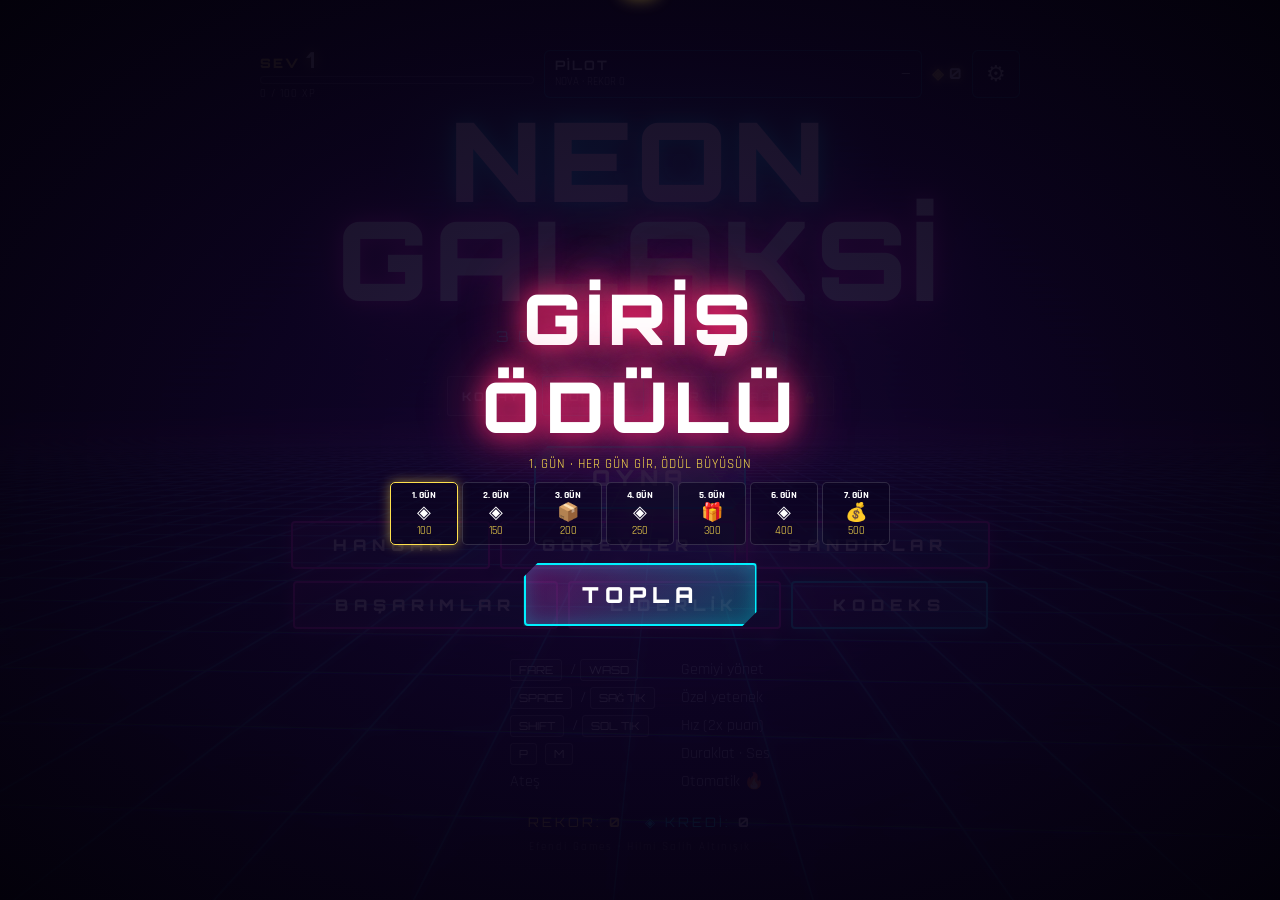
==== commit 513161bd: "Yayın v0.4.0 (2)" ====
--- a/index.html
+++ b/index.html
@@ -44,7 +44,7 @@
 <title>Neon Galaksi 3D</title>
 <link rel="preconnect" href="https://fonts.googleapis.com">
 <link href="https://fonts.googleapis.com/css2?family=Orbitron:wght@500;700;900&family=Rajdhani:wght@500;600;700&display=swap" rel="stylesheet">
-  <script type="module" crossorigin src="./assets/index-D9YUn8-Y.js"></script>
+  <script type="module" crossorigin src="./assets/index-IX29jcyj.js"></script>
   <link rel="stylesheet" crossorigin href="./assets/index-RFOEg3PP.css">
 </head>
 <body>
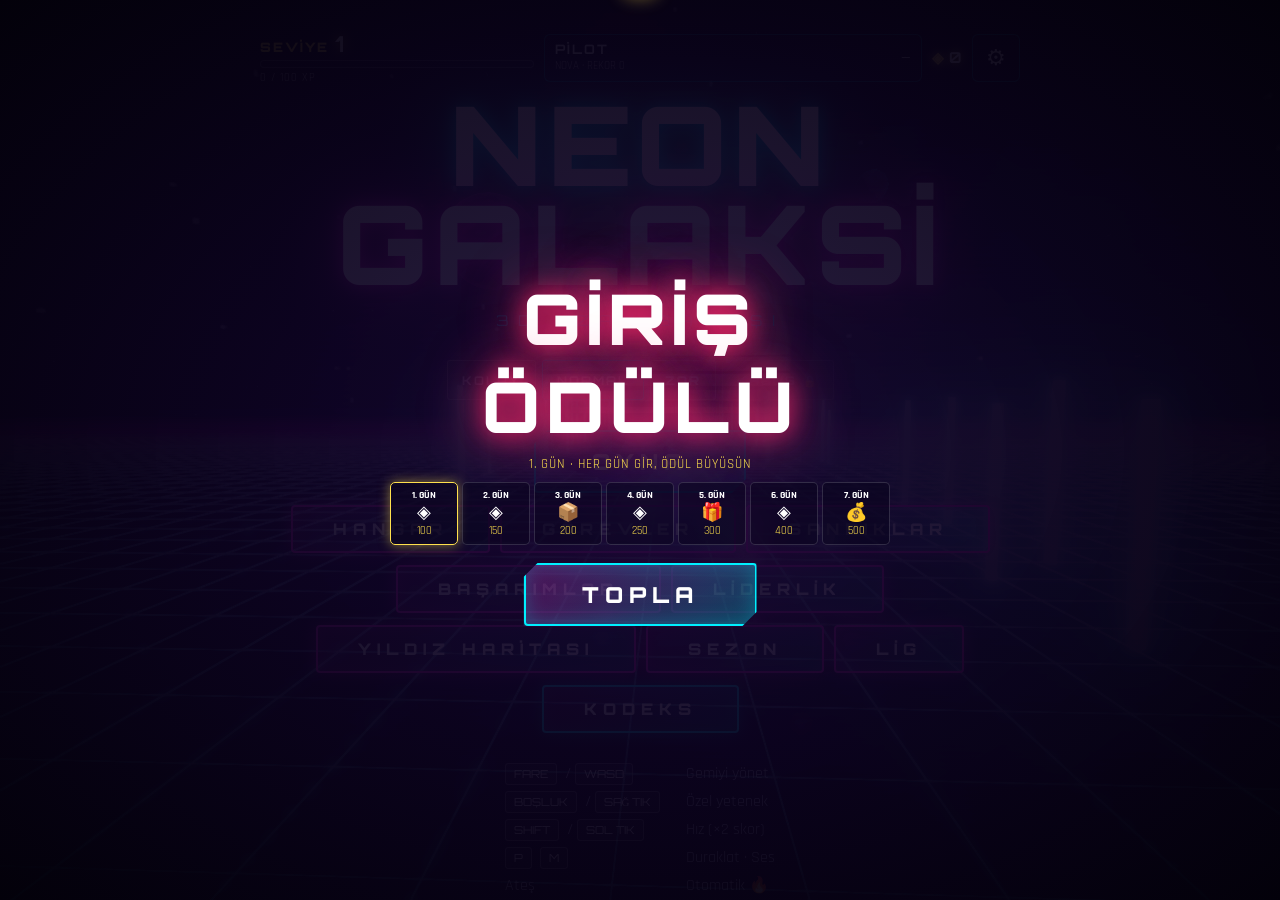
==== commit a3049aa0: "Yayın v0.7.0 (3)" ====
--- a/index.html
+++ b/index.html
@@ -44,8 +44,8 @@
 <title>Neon Galaksi 3D</title>
 <link rel="preconnect" href="https://fonts.googleapis.com">
 <link href="https://fonts.googleapis.com/css2?family=Orbitron:wght@500;700;900&family=Rajdhani:wght@500;600;700&display=swap" rel="stylesheet">
-  <script type="module" crossorigin src="./assets/index-IX29jcyj.js"></script>
-  <link rel="stylesheet" crossorigin href="./assets/index-RFOEg3PP.css">
+  <script type="module" crossorigin src="./assets/index-CQsIlzFB.js"></script>
+  <link rel="stylesheet" crossorigin href="./assets/index-nXs-G6Cd.css">
 </head>
 <body>
 <canvas id="c"></canvas>
--- a/assets/index-nXs-G6Cd.css
+++ b/assets/index-nXs-G6Cd.css
@@ -0,0 +1 @@
+:root{--sat:env(safe-area-inset-top,0px);--sar:env(safe-area-inset-right,0px);--sab:env(safe-area-inset-bottom,0px);--sal:env(safe-area-inset-left,0px);--c:#00f0ff;--m:#ff2bd6;--y:#ffe14d;--g:#3dff8a;--r:#ff2a6d;--p:#c04dff}*{box-sizing:border-box;margin:0;padding:0}body{position:fixed;inset:0}button,a,input{touch-action:manipulation}html,body{touch-action:none;overscroll-behavior:none;-webkit-touch-callout:none;-webkit-text-size-adjust:100%;-moz-text-size-adjust:100%;text-size-adjust:100%;-webkit-user-select:none;user-select:none;-webkit-tap-highlight-color:transparent;color:#fff;background:#05010f;width:100%;height:100%;font-family:Rajdhani,sans-serif;overflow:hidden}canvas#c{cursor:crosshair;width:100%;height:100%;display:block;position:fixed;inset:0}#dmg{pointer-events:none;opacity:0;background:radial-gradient(#0000 45%,#ff1e50bf);transition:opacity 80ms;position:fixed;inset:0}#low{pointer-events:none;opacity:0;background:radial-gradient(#0000 55%,#ff003c73);position:fixed;inset:0}#low.on{animation:1s infinite pulse}@keyframes pulse{0%,to{opacity:.15}50%{opacity:.8}}#fx{pointer-events:none;position:fixed;inset:0;overflow:hidden}.ft{text-shadow:0 0 10px,0 0 2px #000;white-space:nowrap;font-family:Orbitron;font-size:18px;font-weight:900;animation:.9s ease-out forwards ft;position:absolute;transform:translate(-50%,-50%)}.ft.big{font-size:30px}@keyframes ft{0%{opacity:0;transform:translate(-50%,-30%)scale(.6)}15%{opacity:1;transform:translate(-50%,-60%)scale(1.15)}to{opacity:0;transform:translate(-50%,-190%)scale(1)}}#hud{pointer-events:none;opacity:0;transition:opacity .4s;position:fixed;inset:0}#hud.on{opacity:1}.lbl{letter-spacing:3px;color:#c8dcffb3;font-family:Orbitron;font-size:11px}.lbl b{color:#fff;font-size:14px}.tl{left:calc(22px + var(--sal));top:calc(18px + var(--sat));position:absolute}#score{text-shadow:0 0 18px var(--c),0 0 4px var(--c);font-family:Orbitron;font-size:38px;font-weight:900;line-height:1}#combo{color:var(--y);text-shadow:0 0 12px var(--y);height:20px;margin-top:6px;font-family:Orbitron;font-size:16px;font-weight:700;transition:transform .1s}#combo.pop{transform-origin:0;transform:scale(1.3)}.tr{right:calc(22px + var(--sar));top:calc(18px + var(--sat));text-align:right;flex-direction:column;gap:6px;display:flex;position:absolute}.tr .lv b{text-shadow:0 0 14px var(--m);font-size:26px}.bl{left:calc(22px + var(--sal));bottom:calc(22px + var(--sab));flex-direction:column;gap:9px;width:min(260px,44vw);display:flex;position:absolute}.bar{align-items:center;gap:10px;display:flex}.bar span{letter-spacing:2px;color:#c8dcffbf;width:62px;font-family:Orbitron;font-size:10px}.track{background:#ffffff14;border:1px solid #ffffff2e;border-radius:2px;flex:1;height:9px;overflow:hidden;transform:skew(-20deg)}.track i{background:linear-gradient(90deg,#ff2a6d,#ff7a18);width:100%;height:100%;transition:width .15s;display:block;box-shadow:0 0 12px #ff2a6d}.track.ok i{background:linear-gradient(90deg,#3dff8a,#00f0ff);box-shadow:0 0 12px #3dff8a}.track.sh i{background:linear-gradient(90deg,#00f0ff,#7ab8ff);box-shadow:0 0 12px #00f0ff}.track.bo i{background:linear-gradient(90deg,#ff2bd6,#c04dff);box-shadow:0 0 12px #ff2bd6}.br{right:calc(22px + var(--sar));bottom:calc(22px + var(--sab));text-align:right;position:absolute}#bombs{color:var(--p);text-shadow:0 0 12px var(--p);letter-spacing:4px;min-height:30px;font-size:24px}#wpn{color:var(--y);text-shadow:0 0 10px var(--y);min-height:18px;font-family:Orbitron;font-size:13px}.tc{top:calc(14px + var(--sat));pointer-events:auto;gap:8px;display:flex;position:absolute;left:50%;transform:translate(-50%)}.tc button{color:#fff;cursor:pointer;-webkit-backdrop-filter:blur(6px);backdrop-filter:blur(6px);background:#0a051e80;border:1px solid #ffffff40;border-radius:50%;width:38px;height:38px;font-size:14px}.tc button:hover{border-color:var(--c);box-shadow:0 0 12px var(--c)}#bossbar{top:calc(64px + var(--sat));opacity:0;text-align:center;width:min(520px,70vw);transition:opacity .5s;position:absolute;left:50%;transform:translate(-50%)}#bossbar.on{opacity:1}#bossbar .bn{letter-spacing:4px;color:var(--r);text-shadow:0 0 10px var(--r);margin-bottom:6px;font-family:Orbitron;font-size:12px;font-weight:700}#bossbar .track{height:12px}#banner{text-align:center;pointer-events:none;opacity:0;position:fixed;top:34%;left:0;right:0}#banner.show{animation:2.4s ease-out forwards ban}#banner .bt{letter-spacing:8px;color:#fff;text-shadow:0 0 24px var(--c),0 0 60px var(--c);font-family:Orbitron;font-size:clamp(30px,6vw,64px);font-weight:900}#banner .bs{letter-spacing:5px;color:var(--c);margin-top:8px;font-family:Orbitron;font-size:clamp(12px,1.6vw,17px)}#banner.red .bt{text-shadow:0 0 24px var(--r),0 0 60px var(--r)}#banner.red .bs{color:var(--r)}#banner.gold .bt{text-shadow:0 0 24px var(--y),0 0 60px var(--y)}#banner.gold .bs{color:var(--y)}@keyframes ban{0%{opacity:0;filter:blur(10px);transform:scale(1.6)}12%{opacity:1;filter:blur();transform:scale(1)}80%{opacity:1}to{opacity:0;transform:scale(.95)}}.ov{opacity:0;pointer-events:none;background:radial-gradient(#14053259,#05010fcc);justify-content:center;align-items:center;transition:opacity .4s;display:flex;position:fixed;inset:0}.ov.show{opacity:1;pointer-events:auto}.panel{text-align:center;max-width:92vw;padding:30px}.logo{letter-spacing:6px;color:#fff;text-shadow:0 0 20px var(--c),0 0 70px var(--c);font-family:Orbitron;font-size:clamp(46px,10vw,110px);font-weight:900;line-height:.9;animation:4s infinite flick}.logo span{color:#fff;text-shadow:0 0 20px var(--m),0 0 70px var(--m);display:block}@keyframes flick{0%,92%,to{opacity:1}93%{opacity:.5}95%{opacity:1}96%{opacity:.7}}.tag{letter-spacing:10px;color:var(--c);margin:18px 0 30px;font-family:Orbitron;font-size:clamp(11px,1.6vw,15px)}.btn{letter-spacing:6px;color:#fff;border:2px solid var(--c);cursor:pointer;clip-path:polygon(14px 0,100% 0,100% calc(100% - 14px),calc(100% - 14px) 100%,0 100%,0 14px);background:linear-gradient(135deg,#ff2bd640,#00f0ff40);border-radius:4px;padding:16px 56px;font-family:Orbitron;font-size:22px;font-weight:900;transition:transform .15s,box-shadow .15s;box-shadow:0 0 20px #00f0ff80,inset 0 0 20px #00f0ff40}.btn:hover{transform:scale(1.06);box-shadow:0 0 40px #00f0ffcc,inset 0 0 30px #ff2bd659}.btn.ghost{box-shadow:none;background:0 0;border-color:#ffffff59;margin-top:14px;padding:11px 30px;font-size:14px}.keys{color:#dce6ffd9;text-align:left;grid-template-columns:auto auto;justify-content:center;gap:7px 22px;margin-top:30px;font-size:16px;display:grid}.keys kbd{color:#fff;background:#ffffff0f;border:1px solid #ffffff59;border-radius:3px;margin-right:4px;padding:3px 8px;font-family:Orbitron;font-size:11px}.bestline{letter-spacing:3px;color:var(--y);margin-top:22px;font-family:Orbitron;font-size:13px}.ttl{letter-spacing:6px;text-shadow:0 0 24px var(--r),0 0 60px var(--r);font-family:Orbitron;font-size:clamp(34px,7vw,70px);font-weight:900}.bigs{text-shadow:0 0 24px var(--c);margin:10px 0;font-family:Orbitron;font-size:clamp(40px,8vw,80px);font-weight:900}#newrec{color:var(--y);letter-spacing:5px;text-shadow:0 0 14px var(--y);min-height:24px;font-family:Orbitron;font-weight:700;animation:1s infinite flick}.stats{flex-wrap:wrap;justify-content:center;gap:26px;margin:20px 0 28px;display:flex}.stats div{letter-spacing:2px;color:#c8dcffb3;font-family:Orbitron;font-size:11px}.stats b{color:#fff;margin-top:4px;font-size:22px;display:block}#mob{right:calc(18px + var(--sar));bottom:calc(110px + var(--sab));pointer-events:none;flex-direction:column;gap:14px;display:none;position:fixed}body.touch #mob.on{display:flex}#mob button{pointer-events:auto;letter-spacing:1px;color:#fff;border:2px solid var(--p);width:72px;height:72px;box-shadow:0 0 16px var(--p);touch-action:none;background:#0a051e73;border-radius:50%;font-family:Orbitron;font-size:12px;font-weight:900}#mob #mBoost{border-color:var(--m);box-shadow:0 0 16px var(--m)}#mob button.act{background:#ff2bd666}body.touch .keys .dk,.tonly{display:none}body.touch .tonly{display:contents}#loading{letter-spacing:6px;color:var(--c);z-index:50;background:#05010f;justify-content:center;align-items:center;font-family:Orbitron;transition:opacity .5s;display:flex;position:fixed;inset:0}#loading.hide{opacity:0;pointer-events:none}#loading{background:radial-gradient(at 50% 45%,#2a0b52 0%,#0d0426 55%,#05010f 100%);flex-direction:column;gap:18px}#loading img{border-radius:22px;box-shadow:0 0 30px #ff2bd673}.btn.alt{border-color:var(--m);margin-top:12px;padding:12px 40px;font-size:16px;box-shadow:0 0 16px #ff2bd673,inset 0 0 16px #ff2bd633}.btn.alt:hover{box-shadow:0 0 34px #ff2bd6cc,inset 0 0 24px #00f0ff4d}.credline{color:var(--c);margin-left:22px}.credline b{color:#fff}@media (max-height:520px){.panel{padding:12px}.logo{font-size:clamp(32px,12vh,70px)}.tag{margin:8px 0 14px}.btn{padding:11px 40px;font-size:17px}.btn.alt{margin-top:8px;padding:9px 28px;font-size:13px}.keys{display:none}.bestline{margin-top:12px}.stats{margin:10px 0 14px}.bigs{margin:4px 0;font-size:clamp(30px,10vh,60px)}}.cred{margin:10px 0 4px;font-family:Orbitron}#credGain{color:var(--c);letter-spacing:3px;text-shadow:0 0 14px var(--c);font-size:clamp(18px,3vw,26px);font-weight:900}#credGain.done{animation:.35s ease-out credpop}#credTotal{letter-spacing:3px;color:#c8dcffbf;margin-top:4px;font-size:12px}@keyframes credpop{0%{transform:scale(1)}50%{transform:scale(1.18)}to{transform:scale(1)}}.bar.heat{display:none}.bar.heat.on{display:flex}.track.ht i{background:linear-gradient(90deg,#c07bff,#ff7a18);transition:width 50ms;box-shadow:0 0 12px #ff7a18}.track.ht.hot{animation:.3s infinite hot}.track.ht.hot i{background:linear-gradient(90deg,#ff2a6d,#ff2a6d);box-shadow:0 0 14px #ff2a6d}@keyframes hot{0%,to{border-color:#ff2a6de6}50%{border-color:#fff3}}.track.ab{opacity:0;flex:none;width:120px;height:6px;margin:4px 0 4px auto;transition:opacity .2s}.track.ab.on{opacity:1}.track.ab i{background:linear-gradient(90deg,#c04dff,#00f0ff);transition:none;box-shadow:0 0 10px #c04dff}#bombs.pop{animation:.3s ease-out credpop}#hangar{background:radial-gradient(#1405328c,#05010feb)}.hg{padding:calc(12px + var(--sat)) calc(14px + var(--sar)) calc(12px + var(--sab)) calc(14px + var(--sal));flex-direction:column;max-width:1100px;margin:0 auto;display:flex;position:absolute;inset:0}.hg-top{justify-content:space-between;align-items:center;gap:10px;display:flex}.hg-title{letter-spacing:6px;text-shadow:0 0 18px var(--c);font-family:Orbitron;font-size:clamp(20px,4vw,34px);font-weight:900}.hg-back{letter-spacing:2px;color:#fff;cursor:pointer;background:#0a051e8c;border:1px solid #ffffff4d;border-radius:4px;min-width:88px;min-height:44px;font-family:Orbitron;font-size:13px;font-weight:700}.hg-cred{color:var(--y);text-shadow:0 0 12px var(--y);text-align:right;min-width:88px;font-family:Orbitron;font-size:clamp(14px,2.6vw,20px);font-weight:700}.hg-cred b{color:#fff;transition:color .2s}.hg-cred b.down{color:var(--r)}.hg-tabs{gap:8px;margin:10px 0;display:flex}.hg-tabs button{letter-spacing:3px;color:#dce6ffb3;cursor:pointer;background:#0a051e80;border:1px solid #fff3;border-radius:4px;flex:1;min-height:44px;font-family:Orbitron;font-size:14px;font-weight:700}.hg-tabs button.on{color:#fff;border-color:var(--c);box-shadow:0 0 14px #00f0ff80,inset 0 0 14px #00f0ff33}.hg-body{flex:1;min-height:0;position:relative}.hg-page{height:100%;display:none}.hg-page.on{display:flex}#pgShips{flex-direction:column;gap:10px}.hg-stage{touch-action:pan-y;flex:1;min-height:140px;position:relative}#hgCanvas{width:100%;height:100%;display:block;position:absolute;inset:0}.hg-arrow{color:#fff;border:1px solid var(--c);cursor:pointer;background:#0a051e8c;border-radius:50%;width:52px;height:52px;font-size:30px;line-height:1;position:absolute;top:50%;transform:translateY(-50%);box-shadow:0 0 12px #00f0ff66}.hg-arrow.l{left:4px}.hg-arrow.r{right:4px}.hg-lock{opacity:0;pointer-events:none;filter:drop-shadow(0 0 12px #000);font-size:52px;transition:opacity .2s;position:absolute;top:50%;left:50%;transform:translate(-50%,-50%)}.hg-lock.on{opacity:.9}.hg-dots{justify-content:center;gap:8px;display:flex;position:absolute;bottom:4px;left:0;right:0}.hg-dots i{background:#ffffff40;border-radius:50%;width:8px;height:8px}.hg-dots i.on{background:var(--c);box-shadow:0 0 8px var(--c)}.hg-info{text-align:left;flex-direction:column;gap:8px;display:flex}.hg-name{letter-spacing:5px;text-align:center;text-shadow:0 0 18px var(--sc,var(--c));font-family:Orbitron;font-size:clamp(22px,4.5vw,36px);font-weight:900}.hg-stats{flex-direction:column;gap:6px;width:100%;max-width:460px;margin:0 auto;display:flex}.st{align-items:center;gap:10px;display:flex}.st span{letter-spacing:2px;color:#c8dcffbf;width:42px;font-family:Orbitron;font-size:11px}.st b{text-align:right;width:44px;font-family:Orbitron;font-size:12px}.hg-ab{text-align:center;max-width:520px;margin:0 auto}.hg-abn{letter-spacing:3px;color:var(--y);text-shadow:0 0 10px var(--y);font-family:Orbitron;font-size:14px;font-weight:700}.hg-abd{color:#dce6ffd9;margin-top:2px;font-size:15px}.hg-act{flex-wrap:wrap;justify-content:center;align-items:center;gap:14px;display:flex}.hg-price{color:var(--y);font-family:Orbitron;font-size:16px;font-weight:700}.hb{letter-spacing:2px;color:#fff;border:2px solid var(--c);cursor:pointer;background:linear-gradient(135deg,#ff2bd64d,#00f0ff4d);border-radius:4px;min-height:46px;padding:0 18px;font-family:Orbitron;font-size:13px;font-weight:900;transition:transform .12s,opacity .2s;box-shadow:0 0 14px #00f0ff73}.hb:active{transform:scale(.96)}.hb.big{letter-spacing:4px;min-width:200px;min-height:52px;font-size:16px}.hb.alt{border-color:var(--m);background:#ff2bd626;box-shadow:0 0 14px #ff2bd666}.hb.done{border-color:var(--g);box-shadow:none;color:var(--g);cursor:default;background:#3dff8a1f}.hb.poor{opacity:.45;box-shadow:none;background:#ffffff0d;border-color:#ffffff59}.shake{animation:.38s ease-in-out shake}@keyframes shake{0%,to{translate:0}20%{translate:-7px}40%{translate:7px}60%{translate:-5px}80%{translate:4px}}#pgWeapons{-webkit-overflow-scrolling:touch;touch-action:pan-y;overflow-y:auto}.wl{grid-template-columns:repeat(auto-fill,minmax(290px,1fr));align-content:start;gap:10px;width:100%;padding-bottom:8px;display:grid}.wc{text-align:left;border:1px solid #ffffff2e;border-left:3px solid var(--wc);background:#0a051e99;border-radius:4px;flex-direction:column;gap:6px;padding:12px 14px;display:flex}.wc.sel{border-color:var(--wc);box-shadow:0 0 16px #ffffff1f}.wc.locked{opacity:.85}.wc-h{justify-content:space-between;align-items:baseline;font-family:Orbitron;display:flex}.wc-h b{letter-spacing:2px;color:#fff;text-shadow:0 0 10px var(--wc);font-size:16px}.wc-h span{color:var(--wc);letter-spacing:2px;font-size:12px}.wc-d{color:#dce6ffcc;font-size:14px}.wc-lv{gap:5px;display:flex}.wc-lv i{background:#ffffff0d;border:1px solid #ffffff4d;border-radius:50%;width:14px;height:14px}.wc-lv i.mk{border-color:#ffe14db3}.wc-lv i.on{background:var(--wc);border-color:var(--wc);box-shadow:0 0 8px var(--wc)}.wc-pv{letter-spacing:1px;color:#c8dcffcc;font-family:Orbitron;font-size:11px;line-height:1.5}.wc-pv b{color:var(--y)}.wc-b{flex-wrap:wrap;gap:8px;display:flex}.wc-b .hb{flex:1;min-width:120px}#hgFx{pointer-events:none;z-index:5;position:fixed;inset:0;overflow:hidden}#hgFx i{width:var(--sz);height:var(--sz);border-radius:50%;animation:.7s ease-out forwards spark;position:absolute;transform:translate(-50%,-50%)}@keyframes spark{0%{opacity:1;transform:translate(-50%,-50%)scale(1)}to{opacity:0;transform:translate(calc(-50% + var(--dx)),calc(-50% + var(--dy))) scale(.2)}}@media (orientation:landscape) and (max-height:560px){.hg{padding-top:calc(6px + var(--sat));padding-bottom:calc(6px + var(--sab))}.hg-tabs{margin:6px 0}.hg-tabs button,.hg-back{min-height:38px}#pgShips{flex-direction:row;gap:14px}.hg-stage{flex:1.1;min-height:0}.hg-info{flex:1;justify-content:center;gap:6px;overflow-y:auto}.hg-name{font-size:22px}.hg-abd{font-size:13px}.hb.big{min-height:44px}}@media (max-width:420px){.wl{grid-template-columns:1fr}.hg-arrow{width:44px;height:44px;font-size:26px}}#lc{pointer-events:none;opacity:0;background:radial-gradient(#0000 35%,#ff0032b3);position:fixed;inset:0}#lc.on{animation:.55s ease-out 3 lcp}@keyframes lcp{0%{opacity:0}25%{opacity:1}to{opacity:0}}#graze{letter-spacing:2px;color:#bff6ff;text-shadow:0 0 10px var(--c);transform-origin:0;height:16px;margin-top:4px;font-family:Orbitron;font-size:13px;font-weight:700;transition:transform .1s}#graze.pop{animation:.22s ease-out credpop}#waves{justify-content:flex-end;gap:4px;margin-top:-2px;display:flex}#waves i{width:9px;height:4px;box-shadow:none;background:#ffffff24;border-radius:2px;transition:background .3s}#waves i.peak{width:13px}#waves i.done{background:var(--c);box-shadow:0 0 6px var(--c)}#waves i.peak.done{background:var(--m);box-shadow:0 0 6px var(--m)}#waves i.breather.done{background:var(--g);box-shadow:0 0 6px var(--g)}#waves i.cur{background:#ffffffd9;animation:.9s infinite pulse}#waves.boss i{background:var(--r);box-shadow:0 0 6px var(--r)}.tr .dl{letter-spacing:3px;opacity:.65;font-size:9px}#bossbar .track{position:relative}#bossbar .pm{background:#ffffffb3;width:2px;position:absolute;top:-2px;bottom:-2px;box-shadow:0 0 6px #fff}.diff{flex-wrap:wrap;justify-content:center;gap:6px;margin:0 0 14px;display:inline-flex}.diff button{letter-spacing:2px;color:#dce6ffbf;cursor:pointer;background:#ffffff0a;border:1px solid #ffffff40;border-radius:3px;min-height:40px;padding:9px 14px;font-family:Orbitron;font-size:12px;font-weight:700;transition:all .15s;position:relative}.diff button i{margin-left:6px;font-size:11px;font-style:normal;display:none}.diff button.on{color:#fff;border-color:var(--c);background:#00f0ff29;box-shadow:0 0 14px #00f0ff73}.diff button[data-d=nightmare].on{border-color:var(--r);background:#ff2a6d2e;box-shadow:0 0 16px #ff2a6d8c}.diff button.locked{opacity:.45;cursor:not-allowed}.diff button.locked i{display:inline}.diffhint{letter-spacing:2px;color:var(--y);min-height:14px;margin:-8px 0 10px;font-family:Orbitron;font-size:10px}.diffhint.warn{color:var(--r)}#revive .rvc{color:#fff;text-shadow:0 0 30px var(--r),0 0 8px var(--r);margin:6px 0 16px;font-family:Orbitron;font-size:clamp(60px,14vw,120px);font-weight:900;line-height:1}#revive .rvc.tick{animation:.3s ease-out credpop}#revive .rvs{letter-spacing:2px;color:#dce6ffb3;margin-top:12px;font-family:Orbitron;font-size:10px}#credMul{letter-spacing:2px;color:var(--m);min-height:14px;font-family:Orbitron;font-size:11px}@media (max-height:520px){.diff{margin-bottom:8px}.diff button{min-height:34px;padding:6px 10px;font-size:11px}#revive .rvc{margin:2px 0 8px;font-size:56px}}#storm{pointer-events:none;opacity:0;background:radial-gradient(#0000 30%,#0a061ef2 85%);transition:opacity .2s;position:fixed;inset:0}#threat{left:50%;top:calc(64px + var(--sat));border:1px solid var(--tc,#fff);box-shadow:0 0 18px var(--tc,#fff);pointer-events:none;opacity:0;background:#05010fb8;border-radius:4px;align-items:center;gap:10px;max-width:92vw;padding:8px 14px;display:flex;position:fixed;transform:translate(-50%)}#threat.show{animation:3s ease-out forwards thr}#threat i{background:var(--tc,#fff);width:14px;height:14px;box-shadow:0 0 10px var(--tc,#fff);border-radius:50%;flex:none}#threat .th-t{letter-spacing:2px;color:#fff;font-family:Orbitron;font-size:12px}#threat .th-t b{color:var(--tc,#fff)}#threat .th-s{color:#dce6ffd9;font-size:13px}@keyframes thr{0%{opacity:0;transform:translate(-50%,-12px)}8%{opacity:1;transform:translate(-50%)}85%{opacity:1}to{opacity:0}}#hazard{text-align:center;letter-spacing:5px;text-shadow:0 0 18px;pointer-events:none;opacity:0;font-family:Orbitron;font-size:clamp(18px,3.4vw,30px);font-weight:900;position:fixed;top:24%;left:0;right:0}#hazard.show{animation:2.2s ease-out forwards ban}.elite-tag{letter-spacing:1.5px;white-space:nowrap;text-shadow:0 0 6px,0 0 2px #000;pointer-events:none;font-family:Orbitron;font-size:10px;font-weight:700;position:absolute;top:0;left:0}.elite-tag b{color:#ffd24d;text-shadow:0 0 8px #ffd24d;font-size:13px}.btn.alt.cxb{border-color:var(--c);box-shadow:0 0 16px #00f0ff66,inset 0 0 16px #00f0ff26}.cx{width:min(980px,96vw);height:min(92vh,900px);padding:calc(10px + var(--sat)) 10px 10px;flex-direction:column;gap:10px;display:flex}.cx-bar{background:#ffffff1a;border-radius:3px;height:6px;overflow:hidden}.cx-bar i{background:linear-gradient(90deg,var(--c),var(--m));width:0;height:100%;box-shadow:0 0 10px var(--c);display:block}.cx-grid{-webkit-overflow-scrolling:touch;touch-action:pan-y;flex:1;grid-template-columns:repeat(auto-fill,minmax(210px,1fr));align-content:start;gap:10px;padding-bottom:12px;display:grid;overflow-y:auto}.cx-card{border:1px solid var(--cc,#ffffff2e);background:#0a041e99;border-radius:6px;grid-template-columns:52px 1fr;align-items:start;gap:4px 10px;min-height:120px;padding:10px;display:grid;position:relative}.cx-card svg{grid-row:span 3;width:52px;height:52px}.cx-card.unk{filter:grayscale()brightness(.55)}.cx-t b{letter-spacing:2px;color:var(--cc,#888);font-family:Orbitron;font-size:14px;display:block}.cx-t span{letter-spacing:2px;color:#dce6ff80;font-family:Orbitron;font-size:9px}.cx-d{color:#e6ebffd9;font-size:14px;line-height:1.25}.cx-h{color:var(--y);grid-column:2;font-size:13px}.cx-stamp{letter-spacing:2px;color:var(--g);border:1.5px solid var(--g);text-shadow:0 0 6px var(--g);border-radius:3px;padding:2px 6px;font-family:Orbitron;font-size:10px;font-weight:900;position:absolute;top:8px;right:8px;transform:rotate(-8deg)}@media (max-height:520px){#threat{top:calc(44px + var(--sat));padding:5px 10px}.cx-card{min-height:96px}}#cardStrip{left:50%;bottom:calc(10px + var(--sab));pointer-events:none;opacity:0;flex-wrap:wrap;justify-content:center;gap:4px;max-width:46vw;transition:opacity .4s;display:flex;position:fixed;transform:translate(-50%)}#cardStrip.on{opacity:1}#cardStrip i{color:#fff;text-shadow:0 0 6px #fff9;background:#05010fb3;border:1.5px solid #b8c4d8;border-radius:5px;justify-content:center;align-items:center;width:26px;height:26px;font-size:15px;font-style:normal;display:flex;position:relative}#cardStrip i b{color:#fff;background:#05010f;border:1px solid #fff6;border-radius:3px;padding:0 2px;font-family:Orbitron;font-size:8px;position:absolute;bottom:-5px;right:-4px}#cardStrip i.syn{background:#3c2800bf;border-color:#ffd24d;box-shadow:0 0 10px #ffd24d}#draft{background:radial-gradient(#1405328c,#05010feb)}.dr{flex-direction:column;align-items:center;gap:12px;max-width:98vw;max-height:100vh;padding:16px;display:flex;overflow-y:auto}.dr-t{letter-spacing:6px;text-shadow:0 0 18px var(--c);font-family:Orbitron;font-size:clamp(22px,4vw,40px);font-weight:900}.dr-s{letter-spacing:3px;color:var(--y);font-family:Orbitron;font-size:11px}.dr-cards{flex-wrap:wrap;justify-content:center;gap:14px;display:flex}.cd{cursor:pointer;-webkit-user-select:none;user-select:none;touch-action:manipulation;background:linear-gradient(160deg,#1e143cf2,#080314f2);border:2px solid #b8c4d8;border-radius:10px;flex-direction:column;align-items:center;gap:6px;width:min(210px,44vw);min-height:250px;padding:12px 12px 14px;transition:transform .12s;animation:.5s ease-out both cdflip;display:flex;position:relative}.cd:hover{transform:translateY(-4px)}.cd:active{transform:scale(.97)}@keyframes cdflip{0%{opacity:0;transform:perspective(600px)rotateY(90deg)scale(.8)}to{opacity:1;transform:perspective(600px)rotateY(0)scale(1)}}.cd.r-common{border-color:#b8c4d8}.cd.r-rare{border-color:#33a8ff;box-shadow:0 0 16px #33a8ff8c}.cd.r-epic{border-color:#c04dff;box-shadow:0 0 22px #c04dffb3}.cd.r-legendary{background:linear-gradient(160deg,#462800f2,#140800f2);border-color:#ffb000;box-shadow:0 0 30px #ffb000d9}.cd.syn{background:linear-gradient(160deg,#503700f2,#190c00f2);border:3px solid #ffd24d;box-shadow:0 0 34px #ffd24de6,inset 0 0 24px #ffd24d40}.cd-k{color:#ffffff73;font-family:Orbitron;font-size:10px;position:absolute;top:6px;left:8px}.cd-h{letter-spacing:2px;color:#dce6ffb3;text-align:center;font-family:Orbitron;font-size:9px}.cd.syn .cd-h{color:#ffd24d;font-size:11px}.cd-ic{text-shadow:0 0 14px;font-size:42px;line-height:1.1}.cd-n{letter-spacing:1px;text-align:center;font-family:Orbitron;font-size:15px;font-weight:900}.cd-l{color:var(--c);text-align:center;font-family:Orbitron;font-size:11px}.cd.syn .cd-l{color:#ffe9a0}.cd-t{text-align:center;color:#ebf0ffeb;font-size:15px;line-height:1.25}.cd-d{color:#dce6ffbf;border-top:1px solid #ffffff26;width:100%;padding-top:6px;font-size:12px;line-height:1.3;display:none}.cd-d .on{color:#fff}.cd.detail .cd-d{display:block}.dr-foot{flex-direction:column;align-items:center;gap:6px;display:flex}#drReroll.off{opacity:.35;pointer-events:none}.dr-hint{letter-spacing:2px;color:#dce6ff80;text-align:center;font-family:Orbitron;font-size:9px}#synFx{text-align:center;pointer-events:none;opacity:0;z-index:20;position:fixed;top:38%;left:0;right:0}#synFx.show{animation:2.6s ease-out forwards synfx}#synFx .sf-t{letter-spacing:6px;color:#ffd24d;font-family:Orbitron;font-size:clamp(12px,2vw,18px)}#synFx .sf-n{letter-spacing:6px;color:#fff;text-shadow:0 0 30px #ffd24d,0 0 80px #ffb000;font-family:Orbitron;font-size:clamp(34px,8vw,84px);font-weight:900}@keyframes synfx{0%{opacity:0;filter:blur(12px);transform:scale(2.4)rotate(-12deg)}15%{opacity:1;filter:blur();transform:scale(1)rotate(0)}80%{opacity:1}to{opacity:0;transform:scale(1.1)}}.pbuild{text-align:left;max-width:min(620px,92vw);margin:6px auto 14px}.pb-h{letter-spacing:3px;color:var(--y);margin-bottom:6px;font-family:Orbitron;font-size:11px}.pb-h span{color:var(--c);margin-left:8px}.blist{flex-direction:column;gap:4px;max-height:34vh;display:flex;overflow-y:auto}.bl-row{grid-template-columns:28px auto 1fr;align-items:center;gap:8px;font-size:14px;display:grid}.bl-row b{white-space:nowrap;font-family:Orbitron;font-size:12px}.bl-row.gold b{color:#ffd24d}.bl-ic{border:1.5px solid;border-radius:5px;justify-content:center;align-items:center;width:26px;height:26px;font-size:14px;display:flex}.bl-t{color:#dce6ffcc;font-size:13px}.bl-empty{color:#dce6ff99;font-size:13px}.obuild{flex-direction:column;align-items:center;gap:6px;margin:4px 0 12px;display:flex}.ob-top{letter-spacing:2px;color:var(--c);font-family:Orbitron;font-size:12px}.ob-syn{letter-spacing:2px;color:#ffd24d;font-family:Orbitron;font-size:12px}.ostrip{flex-wrap:wrap;justify-content:center;gap:4px;max-width:80vw;display:flex}.ostrip i{border:1.5px solid #b8c4d8;border-radius:5px;justify-content:center;align-items:center;width:24px;height:24px;font-size:13px;font-style:normal;display:flex;position:relative}.ostrip i b{background:#05010f;border-radius:3px;padding:0 2px;font-family:Orbitron;font-size:7px;position:absolute;bottom:-5px;right:-4px}.ostrip i.syn{border-color:#ffd24d;box-shadow:0 0 8px #ffd24d}.cx-sec{letter-spacing:3px;color:var(--y);grid-column:1/-1;margin-top:6px;font-family:Orbitron;font-size:12px}.cx-card .cx-ic{border:1.5px solid var(--cc,#fff3);border-radius:8px;grid-row:span 3;justify-content:center;align-items:center;width:52px;height:52px;font-size:30px;display:flex}@media (max-height:520px){.cd{gap:3px;min-height:190px;padding:8px}.cd-ic{font-size:30px}.cd-t{font-size:13px}.blist{max-height:28vh}}@media (max-width:520px){.cd{width:44vw}.cd-t{font-size:13px}}#taskL{letter-spacing:1.5px;color:var(--y);text-align:right;max-width:42vw;font-family:Orbitron;font-size:10px;line-height:1.3}#taskL.done{color:var(--g)}.mds{width:min(1040px,96vw);height:min(94vh,900px);padding:calc(10px + var(--sat)) 10px 10px;flex-direction:column;gap:10px;display:flex}.md-grid{touch-action:pan-y;flex:1;grid-template-columns:repeat(auto-fill,minmax(230px,1fr));align-content:start;gap:12px;padding-bottom:12px;display:grid;overflow-y:auto}.md{text-align:left;color:#fff;cursor:pointer;background:linear-gradient(160deg,#1e0f46e6,#080314eb);border:1.5px solid #00f0ff73;border-radius:10px;flex-direction:column;gap:6px;min-height:150px;padding:14px;font-family:Rajdhani,sans-serif;transition:transform .12s,box-shadow .12s;animation:.4s ease-out both mdin;display:flex;position:relative}.md:hover{transform:translateY(-3px);box-shadow:0 0 22px #00f0ff73}.md.locked{filter:grayscale(.8)brightness(.6);border-color:#fff3}@keyframes mdin{0%{opacity:0;transform:translateY(12px)scale(.96)}to{opacity:1;transform:none}}.md-ic{font-size:34px;line-height:1}.md-n{letter-spacing:2px;font-family:Orbitron;font-size:15px;font-weight:900}.md-d{color:#e1e8ffd9;font-size:14px;line-height:1.25}.md-i{letter-spacing:1px;color:var(--y);margin-top:auto;font-family:Orbitron;font-size:10px;line-height:1.5}.md-cd{color:var(--c)}.md-bar{background:#ffffff1f;border-radius:3px;height:5px;margin-top:4px;overflow:hidden}.md-bar i{background:var(--y);height:100%;display:block}.md-new{letter-spacing:2px;color:#05010f;background:var(--y);border-radius:3px;padding:2px 6px;font-family:Orbitron;font-size:10px;font-weight:900;animation:1s infinite pulse;position:absolute;top:10px;right:10px}.md-st{color:var(--y);letter-spacing:2px;font-size:18px}.mp{width:100vw;height:100vh;padding:calc(8px + var(--sat)) 0 0;flex-direction:column;display:flex}.mp .hg-top{padding:0 12px}.mp-scroll{scroll-snap-type:x mandatory;touch-action:pan-x;-webkit-overflow-scrolling:touch;flex:1;display:flex;overflow:auto hidden}.gx{scroll-snap-align:start;flex:0 0 100vw;height:100%;position:relative;overflow:hidden}.gx-h{z-index:2;flex-direction:column;gap:2px;display:flex;position:absolute;top:10px;left:16px}.gx-h b{letter-spacing:4px;text-shadow:0 0 18px var(--gc);font-family:Orbitron;font-size:clamp(18px,3.4vw,30px);font-weight:900}.gx-h span{letter-spacing:2px;color:var(--y);font-family:Orbitron;font-size:12px}.gx-path{width:100%;height:100%;position:absolute;inset:0}.gx-path polyline{fill:none;stroke:var(--gc);stroke-width:.6px;stroke-dasharray:1.5 1.2;opacity:.7}.nd{border:2px solid var(--gc);color:#fff;cursor:pointer;width:58px;height:58px;box-shadow:0 0 14px var(--gc);touch-action:manipulation;background:#05010fcc;border-radius:50%;flex-direction:column;justify-content:center;align-items:center;display:flex;position:absolute;transform:translate(-50%,-50%)}.nd b{font-family:Orbitron;font-size:17px}.nd i{color:var(--y);letter-spacing:1px;font-size:10px;font-style:normal}.nd.boss{border-width:3px;width:84px;height:84px}.nd.boss b{font-size:28px}.nd.locked{filter:grayscale()brightness(.5);box-shadow:none}.nd.done{background:#281446e6}.gx.locked .nd{pointer-events:none}.gx-lock{letter-spacing:2px;color:var(--y);z-index:3;background:#05010fb3;justify-content:center;align-items:center;font-family:Orbitron;font-size:16px;display:flex;position:absolute;inset:0}.mp-info{padding:10px 16px calc(10px + var(--sab));background:#05010fe0;border-top:1px solid #00f0ff4d;justify-content:space-between;align-items:center;gap:12px;display:none}.mp-info.on{display:flex}.mp-info b{letter-spacing:2px;font-family:Orbitron;font-size:14px}.mp-info #miTask{color:var(--y);font-size:14px}.mp-info #miMeta{color:#dce6ffb3;font-size:13px}.mp-info .btn{flex:none;padding:12px 32px;font-size:16px}.ce-sub{letter-spacing:3px;color:var(--c);margin:-4px 0 6px;font-family:Orbitron;font-size:12px}.ce-stars{justify-content:center;gap:16px;margin:8px 0 10px;display:flex}.ce-stars i{color:#ffffff26;font-size:clamp(46px,9vw,72px);font-style:normal;transition:transform .25s,color .25s}.ce-stars i.on{color:#ffd24d;text-shadow:0 0 24px #ffd24d;animation:.45s ease-out starpop}@keyframes starpop{0%{transform:scale(2.2)rotate(-25deg)}to{transform:scale(1)rotate(0)}}.ce-rows{color:#dce6ff99;flex-direction:column;gap:3px;margin-bottom:8px;font-size:15px;display:flex}.ce-rows .ok{color:var(--g)}.ce-cred{color:var(--y);min-height:24px;margin-bottom:10px;font-family:Orbitron;font-size:20px;font-weight:900}@media (max-height:520px){.md{min-height:110px;padding:10px}.nd{width:46px;height:46px}.nd.boss{width:64px;height:64px}.ce-stars i{font-size:42px}}.ov{-webkit-overflow-scrolling:touch;align-items:safe center;overflow-y:auto}.ov>.panel{margin:auto}@media (max-width:420px){.btn{letter-spacing:4px;white-space:nowrap;padding:13px 30px;font-size:17px}.btn.alt{padding:10px 24px;font-size:14px}}@media (max-height:520px){.ttl{letter-spacing:4px;font-size:clamp(24px,9vh,42px)}.obuild{margin:2px 0 6px}.cred{margin:4px 0}}.dr-cards{width:100%}@media (max-width:520px){.dr{gap:8px;padding:10px 8px}.dr-cards{gap:8px}.cd{gap:4px;width:calc(50% - 4px);min-height:0;padding:10px 8px}.cd-ic{font-size:30px}.cd-n,.cd-t{font-size:13px}}.hub-top{text-align:left;align-items:center;gap:10px;width:min(760px,92vw);margin:0 auto 10px;display:flex}.hub-lv{flex:1;min-width:0}.hub-lvn{letter-spacing:2px;color:var(--y);font-family:Orbitron;font-size:13px;font-weight:900}.hub-lvn b{color:#fff;text-shadow:0 0 12px var(--y);font-size:22px}.hub-xp{background:#0a051e99;border:1px solid #ffffff40;border-radius:4px;height:8px;margin:3px 0;overflow:hidden}.hub-xp i{background:linear-gradient(90deg,var(--y),#ffb000);width:0;height:100%;box-shadow:0 0 10px var(--y);transition:width .6s;display:block}.hub-xpt{letter-spacing:1px;opacity:.75;font-size:11px}.hub-prof{text-align:left;color:#fff;cursor:pointer;background:#0a051e8c;border:1px solid #00f0ff66;border-radius:6px;flex:1.3;grid-template-columns:1fr auto;min-width:0;min-height:48px;padding:6px 10px;font-family:inherit;display:grid}.hub-prof b{letter-spacing:2px;text-overflow:ellipsis;white-space:nowrap;font-family:Orbitron;font-size:13px;overflow:hidden}.hub-prof span{opacity:.7;white-space:nowrap;text-overflow:ellipsis;grid-column:1;font-size:11px;overflow:hidden}.hub-prof em{grid-area:1/2/3;align-self:center;font-size:18px;font-style:normal}.hub-cred{color:var(--y);text-shadow:0 0 10px var(--y);white-space:nowrap;font-family:Orbitron;font-size:15px;font-weight:700}.hub-cred b{color:#fff}.hub-grid{flex-wrap:wrap;justify-content:center;gap:0 10px;max-width:760px;margin:0 auto;display:flex}.hub-grid .btn{clip-path:none;position:relative}.dot{background:var(--r);color:#fff;letter-spacing:0;min-width:22px;height:22px;box-shadow:0 0 10px var(--r);border-radius:11px;padding:0 5px;font:700 12px/22px Rajdhani,sans-serif;animation:1.4s infinite dotP;display:none;position:absolute;top:-6px;right:-6px}.dot.on{display:block}.mt-tabs .dot{min-width:18px;height:18px;margin-left:6px;font-size:11px;line-height:18px;display:inline-block;position:static}@keyframes dotP{50%{transform:scale(1.15)}}.mt{width:min(980px,96vw);height:min(94vh,900px);padding:calc(10px + var(--sat)) 10px 10px;flex-direction:column;gap:8px;display:flex}.mt-tabs button{letter-spacing:1px;min-width:0;padding:0 4px;font-size:12px}.mt-body{-webkit-overflow-scrolling:touch;touch-action:pan-y;text-align:left;flex:1;min-height:0;padding-bottom:12px;overflow-y:auto}.mt-h{letter-spacing:3px;color:var(--c);margin:12px 0 6px;font-family:Orbitron;font-size:14px;font-weight:900}.mt-h span{letter-spacing:1px;color:#dce6ffa6;margin-left:8px;font-family:Rajdhani,sans-serif;font-size:12px;font-weight:600}.mt-note{opacity:.6;margin:12px 2px;font-size:12px}.ms{background:#0a051e8c;border:1px solid #ffffff26;border-radius:6px;grid-template-columns:1fr auto;align-items:center;gap:4px 10px;margin-bottom:8px;padding:10px 12px;display:grid}.ms.ready{border-color:var(--y);box-shadow:0 0 14px #ffe14d59}.ms.claimed{opacity:.55}.ms-t{font-size:15px;font-weight:700}.ms-b{grid-area:1/2/4}.ms-r{color:var(--y);font-size:12px}.ms-bar{background:#ffffff14;border-radius:3px;height:16px;position:relative;overflow:hidden}.ms-bar i{background:linear-gradient(90deg,var(--c),var(--m));height:100%;transition:width .5s;display:block}.ms-bar span{text-align:center;font-size:11px;font-weight:700;line-height:16px;position:absolute;inset:0}.hb.claim{border-color:var(--y);background:#ffe14d2e;animation:1.1s infinite claimP}@keyframes claimP{50%{box-shadow:0 0 22px var(--y);transform:scale(1.05)}}.sk-row{grid-template-columns:repeat(7,minmax(0,1fr));gap:4px;margin:4px 0;display:grid}.sk{text-align:center;background:#0a051e8c;border:1px solid #ffffff26;border-radius:5px;min-width:0;padding:6px 2px;font-size:11px}.sk b{letter-spacing:0;white-space:nowrap;font-size:10px;display:block}.sk span{font-size:18px;display:block}.sk em{color:var(--y);font-style:normal}.sk.got{opacity:.5}.sk.got:after{content:"✓";color:var(--g);font-weight:900;display:block}.sk.cur{border-color:var(--y);opacity:1;box-shadow:0 0 12px #ffe14d80}.ch-grid{grid-template-columns:repeat(auto-fill,minmax(200px,1fr));gap:10px;display:grid}.ch{text-align:center;border:1px solid var(--cc);box-shadow:0 0 14px #ffffff14,inset 0 30px 40px -30px var(--cc);background:#0a051e99;border-radius:8px;flex-direction:column;align-items:center;gap:4px;padding:12px;display:flex}.ch-i{font-size:42px}.ch-n{letter-spacing:2px;color:var(--cc);font-family:Orbitron;font-size:14px;font-weight:900}.ch-c{font-family:Orbitron;font-size:20px;font-weight:900}.ch-d,.ch-o{opacity:.8;font-size:11px}.ch-o em{white-space:nowrap;margin:0 3px;font-style:normal}#chestStage{z-index:60;background:radial-gradient(circle,#140532bf,#03010af2);flex-direction:column;justify-content:center;align-items:center;gap:18px;display:none;position:fixed;inset:0;overflow:hidden}#chestStage.show{display:flex}.cs-glow{background:radial-gradient(circle,var(--cc),transparent 65%);opacity:0;pointer-events:none;border-radius:50%;width:60vmin;height:60vmin;transition:opacity .35s,transform .35s;position:absolute}#chestStage[data-lv="1"] .cs-glow{opacity:.25}#chestStage[data-lv="2"] .cs-glow{opacity:.45;transform:scale(1.1)}#chestStage[data-lv="3"] .cs-glow{opacity:.7;transform:scale(1.25)}#chestStage.burst .cs-glow{opacity:1;transition:transform .5s,opacity .9s;transform:scale(2.4)}.cs-box{text-align:center;width:120px;height:100px;filter:drop-shadow(0 0 18px var(--cc));font-size:70px;line-height:100px;position:relative}.cs-box.shake{animation:.32s csShake}@keyframes csShake{20%{transform:rotate(-9deg)scale(1.05)}40%{transform:rotate(8deg)}60%{transform:rotate(-6deg)scale(1.08)}80%{transform:rotate(4deg)}}#chestStage.burst .cs-box{animation:.5s forwards csPop}@keyframes csPop{50%{transform:scale(1.5)}to{opacity:0;transform:scale(0)}}.cs-cards{flex-wrap:wrap;justify-content:center;gap:10px;max-width:94vw;display:flex;position:relative}.cc{perspective:600px;width:150px;height:190px}.cc-in{width:100%;height:100%;transform-style:preserve-3d;transition:transform .5s;position:relative}.cc.flip .cc-in{transform:rotateY(180deg)}.cc-b,.cc-f{backface-visibility:hidden;text-align:center;border-radius:8px;flex-direction:column;justify-content:center;align-items:center;gap:6px;padding:8px;display:flex;position:absolute;inset:0}.cc-b{border:2px solid var(--cc);background:linear-gradient(135deg,#ff2bd659,#00f0ff59);font-family:Orbitron;font-size:48px;font-weight:900}.cc-f{border:2px solid var(--rc,#b8c4d8);box-shadow:0 0 18px var(--rc,transparent);background:#0a051eeb;transform:rotateY(180deg)}.cc-f i{color:var(--y);font-size:34px;font-style:normal}.cc-f i.sw{width:56px;height:56px;box-shadow:0 0 14px var(--rc);border-radius:50%}.cc-f b{letter-spacing:1px;font-family:Orbitron;font-size:13px}.cc-f span{color:var(--rc,#ccc);font-size:11px}.cc-f em{color:var(--y);font-size:12px;font-style:normal}.cc-f em.new{color:var(--g);font-weight:900}#csOk{visibility:hidden}#csOk.on{visibility:visible}.ac-tabs button{letter-spacing:1px;min-width:0;min-height:38px;padding:0 4px;font-size:11px}.ac{background:#0a051e8c;border:1px solid #ffffff1f;border-radius:6px;grid-template-columns:54px minmax(0,1fr) auto;align-items:center;gap:10px;margin-bottom:6px;padding:8px 10px;display:grid}.ac.got{border-color:#ffe14d73}.ac.hid{opacity:.6}.ac-m{text-align:center;letter-spacing:-1px;font-size:16px}.ac-x b{letter-spacing:1px;font-family:Orbitron;font-size:13px;display:block}.ac-x>span{opacity:.75;margin-bottom:3px;font-size:12px;display:block}.ac-r{text-align:right;color:var(--y);font-size:11px}.ac-r .hb{min-height:36px;margin-top:4px;padding:0 10px;font-size:11px;display:block}.pf{text-align:center;flex-direction:column;align-items:center;gap:10px;display:flex}.pf-av{border:3px solid var(--sc);width:84px;height:84px;box-shadow:0 0 20px var(--sc);border-radius:50%;justify-content:center;align-items:center;font-family:Orbitron;font-size:34px;font-weight:900;display:flex}.pf-in{flex-wrap:wrap;justify-content:center;align-items:center;gap:8px;display:flex}.pf-in label{opacity:.7;letter-spacing:2px;font-size:12px}.pf-in input{letter-spacing:2px;color:#fff;border:1px solid var(--c);background:#0a051eb3;border-radius:4px;width:170px;min-height:44px;padding:0 10px;font:700 16px Orbitron}.pf-st{grid-template-columns:repeat(2,minmax(0,1fr));gap:6px;width:min(420px,100%);display:grid}.pf-st div{letter-spacing:1px;opacity:.9;background:#0a051e8c;border-radius:4px;padding:6px;font-size:11px}.pf-st b{font-family:Orbitron;font-size:14px;display:block}.pf-bd{flex-wrap:wrap;justify-content:center;gap:6px;display:flex}.pf-bd span{border:1px solid #ffe14d80;border-radius:14px;padding:4px 10px;font-size:12px}.lg{width:min(560px,96vw)}.lg-note{letter-spacing:1px;color:var(--y);margin:6px 0 10px;font-size:13px}.lg .btn{margin-top:14px}#login{z-index:55}#celebrate{z-index:58;cursor:pointer;background:radial-gradient(circle,#2814008c,#03010ae0);flex-direction:column;justify-content:center;align-items:center;gap:10px;display:none;position:fixed;inset:0;overflow:hidden}#celebrate.show{animation:.35s cbIn;display:flex}@keyframes cbIn{0%{opacity:0}}.cb-rays{background:repeating-conic-gradient(#ffe14d29 0 8deg,transparent 8deg 20deg);pointer-events:none;width:160vmax;height:160vmax;margin:-80vmax 0 0 -80vmax;animation:9s linear infinite cbSpin;position:absolute;top:50%;left:50%}#celebrate.mode .cb-rays{background:repeating-conic-gradient(#00f0ff24 0 8deg,transparent 8deg 20deg)}@keyframes cbSpin{to{transform:rotate(360deg)}}.cb-t{letter-spacing:4px;color:#fff;text-shadow:0 0 24px var(--y),0 0 60px #ffb000;text-align:center;font-family:Orbitron;font-size:clamp(36px,11vw,110px);font-weight:900;animation:.6s cubic-bezier(.2,1.6,.4,1) cbPop;position:relative}#celebrate.mode .cb-t{text-shadow:0 0 24px var(--c);font-size:clamp(24px,7vw,64px)}@keyframes cbPop{0%{opacity:0;transform:scale(.2)}}.cb-s{letter-spacing:2px;color:var(--y);text-align:center;padding:0 16px;font-size:clamp(14px,3vw,20px);position:relative}.cb-h{letter-spacing:3px;opacity:.5;margin-top:16px;font-size:11px;position:relative}#toast{left:50%;top:calc(10px + var(--sat));z-index:57;border:1px solid var(--y);pointer-events:none;text-align:left;background:#0a051eeb;border-radius:8px;align-items:center;gap:10px;width:max-content;max-width:min(420px,92vw);padding:10px 16px;transition:transform .35s cubic-bezier(.2,1.3,.4,1);display:flex;position:fixed;transform:translate(-50%,-160%);box-shadow:0 0 18px #ffe14d73}#toast.show{transform:translate(-50%)}#toast.mission{border-color:var(--g);box-shadow:0 0 18px #3dff8a66}#toast i{font-size:26px;font-style:normal}#toast b{letter-spacing:2px;color:var(--y);font-family:Orbitron;font-size:13px;display:block}#toast.mission b{color:var(--g)}#toast span{font-size:13px}.xpp{text-align:left;width:min(420px,88vw);margin:8px auto}.xpp:empty{display:none}.xp-h{letter-spacing:2px;justify-content:space-between;font-family:Orbitron;font-size:12px;display:flex}.xp-h b{color:var(--y);font-size:16px}.xp-g{color:var(--y)}.xp-bar{background:#0a051e99;border:1px solid #ffffff40;border-radius:5px;height:10px;margin-top:3px;overflow:hidden}.xp-bar i{background:linear-gradient(90deg,var(--y),#ffb000);width:0;height:100%;box-shadow:0 0 10px var(--y);display:block}.xpp.lvup .xp-bar{box-shadow:0 0 18px var(--y)}.xp-m{margin-top:3px;font-size:12px;animation:.3s cbIn}.xp-m b{color:var(--g);letter-spacing:1px;font-family:Orbitron;font-size:11px}.sk-panel{text-align:left;flex-direction:column;gap:8px;min-width:0;max-height:46vh;display:none;overflow-y:auto}#pgShips.skins .hg-info{display:none}#pgShips.skins .sk-panel{display:flex}#pgShips.skins .hg-dots,#pgShips.skins .hg-lock{display:none}.skl{grid-template-columns:repeat(auto-fill,minmax(130px,1fr));gap:6px;display:grid}.skc{color:#fff;border:1px solid var(--rc,#fff3);cursor:pointer;text-align:left;background:#0a051e8c;border-radius:5px;align-items:center;gap:8px;min-width:0;min-height:48px;padding:6px 8px;font-family:inherit;display:flex;position:relative}.skc i{border-radius:50%;flex:none;width:26px;height:26px}.skc b{letter-spacing:1px;font-size:12px;display:block}.skc span{opacity:.75;font-size:10px;display:block}.skc.sel{box-shadow:0 0 12px var(--c);border-color:var(--c)}.skc.eq:after{content:"✓";color:var(--g);font-weight:900;position:absolute;top:2px;right:6px}.skc.lock{opacity:.55}@media (max-width:520px){.hub-top{flex-wrap:wrap}.hub-lv{flex-basis:100%}.sk b{font-size:8px}.sk span{font-size:15px}.sk em{font-size:10px}.cc{width:42vw;height:170px}.ac{grid-template-columns:40px minmax(0,1fr) auto}.hub-grid .btn.alt{padding:9px 18px}}@media (max-height:520px){.hub-top{margin-bottom:4px}.hub-grid .btn.alt{margin-top:6px}.cc{height:150px}}#login{background:radial-gradient(#140532e6,#03010af7)}.ex .btn{margin-top:14px}#exitAsk{z-index:59;background:radial-gradient(#140532e6,#03010af5)}.sign{letter-spacing:2px;opacity:.45;margin-top:10px;font-size:11px}#welcome{z-index:57;background:radial-gradient(#140532e6,#03010af7)}.wc{background:#0a051ed9;border:1px solid #00f0ff73;border-radius:14px;flex-direction:column;align-items:center;gap:10px;width:min(440px,94vw);padding:22px 18px;display:flex;box-shadow:0 0 30px #00f0ff40}.wc .btn{text-align:center;width:100%;margin:0;text-decoration:none;display:block}.wc .btn.alt{margin:0}.wc-t{letter-spacing:3px;color:#fff;text-shadow:0 0 14px var(--c);font-family:Orbitron;font-size:20px;font-weight:900}.wc-s{opacity:.85;text-align:center;font-size:15px}.wc-n{color:var(--y);text-align:center;font-size:14px}.wc-steps{counter-reset:s;flex-direction:column;gap:8px;width:100%;margin:4px 0;padding:0;list-style:none;display:flex}.wc-steps li{text-align:left;counter-increment:s;background:#ffffff0d;border:1px solid #ffffff1f;border-radius:10px;align-items:center;gap:12px;padding:10px 12px;font-size:15px;display:flex}.wc-steps li:before{content:counter(s);color:var(--m);min-width:14px;font-family:Orbitron;font-weight:900}.wc-ic{color:#fff;background:#1c7cff;border-radius:10px;flex:none;justify-content:center;align-items:center;width:40px;height:40px;font-size:18px;font-weight:900;display:flex}#updBar{left:50%;bottom:calc(14px + var(--sab));z-index:61;border:1px solid var(--c);letter-spacing:2px;background:#0a051ef2;border-radius:10px;align-items:center;gap:10px;max-width:min(460px,94vw);padding:8px 10px 8px 16px;font-family:Orbitron;font-size:12px;display:none;position:fixed;transform:translate(-50%);box-shadow:0 0 20px #00f0ff59}#updBar.on{display:flex}#updBar .hb{min-height:38px;font-size:12px}.upd-x{color:#fff;opacity:.6;cursor:pointer;background:0 0;border:0;min-width:32px;min-height:38px;font-size:16px}.hub-gear{color:#fff;cursor:pointer;background:#0a051e8c;border:1px solid #00f0ff66;border-radius:6px;flex:none;width:48px;height:48px;font-size:22px}.lb-tabs button{letter-spacing:1px;min-width:0;padding:0 2px;font-size:11px}.lb-filters{flex-wrap:wrap;justify-content:space-between;gap:6px;display:flex}.lb-diff,.lb-per{flex-wrap:wrap;gap:4px;display:flex}.lb-diff button,.lb-per button,.tg{letter-spacing:1px;color:#dce6ffbf;cursor:pointer;background:#0a051e80;border:1px solid #fff3;border-radius:4px;min-height:36px;padding:0 10px;font-family:Orbitron;font-size:11px;font-weight:700}.lb-diff button.on,.lb-per button.on,.tg.on{color:#fff;border-color:var(--c);box-shadow:0 0 10px #00f0ff73}.lb-list{-webkit-overflow-scrolling:touch;touch-action:pan-y;flex:1;min-height:0;overflow-y:auto}.lr{cursor:pointer;text-align:left;background:#0a051e8c;border:1px solid #ffffff1a;border-radius:5px;grid-template-columns:48px minmax(0,1fr) 46px 22px auto;align-items:center;gap:8px;margin-bottom:4px;padding:8px 10px;display:grid}.lr.top1{border-color:#ffd24d;box-shadow:inset 0 0 14px #ffd24d40}.lr.top2{border-color:#d8e2f0}.lr.top3{border-color:#cd7f32}.lr.me{border-color:var(--c);background:#00f0ff1f}.lr-r{font-family:Orbitron;font-size:13px;font-weight:900}.lr-r .md{font-size:20px;font-style:normal}.lr-n{letter-spacing:1px;text-overflow:ellipsis;white-space:nowrap;font-family:Orbitron;font-size:13px;overflow:hidden}.lr-l{opacity:.7;font-size:11px}.lr-s{text-align:center;font-size:16px}.lr-p{color:var(--y);text-align:right;font-family:Orbitron;font-size:14px;font-weight:900}.lb-me{position:relative}.lb-me:empty{display:none}.lb-me .lr{margin:0;box-shadow:0 -6px 16px #0009,0 0 12px #00f0ff66}.lb-me em{opacity:.6;font-size:10px;font-style:normal;position:absolute;bottom:-14px;right:12px}.lb-empty{text-align:center;flex-direction:column;align-items:center;gap:6px;padding:40px 12px;display:flex}.lb-empty b{letter-spacing:3px;color:var(--c);font-family:Orbitron;font-size:16px}.lb-empty span{opacity:.75;max-width:420px;font-size:13px}.lb-card{z-index:5;background:#03010ab3;justify-content:center;align-items:center;display:none;position:fixed;inset:0}.lb-card.on{display:flex}.lc{border:1px solid var(--sc,var(--c));min-width:240px;max-width:90vw;box-shadow:0 0 22px var(--sc,var(--c));text-align:center;background:#0a051ef2;border-radius:10px;flex-direction:column;align-items:center;gap:8px;padding:20px 26px;display:flex}.lc>b{letter-spacing:2px;font-family:Orbitron;font-size:18px}.lc-x{opacity:.5;letter-spacing:2px;font-size:10px;font-style:normal}.lb{position:relative}.st .mt-body{width:100%;max-width:640px;margin:0 auto}.sr{background:#0a051e8c;border:1px solid #ffffff1a;border-radius:6px;flex-wrap:wrap;justify-content:space-between;align-items:center;gap:10px;margin-bottom:6px;padding:8px 10px;display:flex}.sr>span{font-size:14px;font-weight:700}.sr>b{text-align:right;min-width:36px;font-family:Orbitron;font-size:13px}.sr input[type=range]{accent-color:#00f0ff;flex:1;min-width:120px;height:28px}.sr-in{flex-wrap:wrap;gap:6px;display:flex}.sr-in input{letter-spacing:1px;color:#fff;border:1px solid var(--c);background:#0a051eb3;border-radius:4px;width:170px;min-height:44px;padding:0 10px;font:700 15px Orbitron}.sr-in input:disabled{opacity:.5}.sr-btns{flex-wrap:wrap;gap:6px;display:flex}.sr-note{opacity:.65;margin:-2px 4px 8px;font-size:12px}.sr.warn{border-color:var(--r);background:#ff2a6d1f;flex-direction:column;align-items:stretch}.sr.warn b{font-size:13px;line-height:1.35}.sr-msg{color:var(--y);margin:6px 4px;font-size:13px}.hb.danger{border-color:var(--r);color:#ff9ab8;background:#ff2a6d1f;box-shadow:0 0 12px #ff2a6d66}a.hb{align-items:center;text-decoration:none;display:inline-flex}.nk input{letter-spacing:2px;text-align:center;color:#fff;border:2px solid var(--c);background:#0a051ecc;border-radius:6px;width:min(320px,80vw);min-height:52px;margin:14px auto 6px;padding:0 14px;font:900 20px Orbitron;display:block}.nk-s{opacity:.75;font-size:13px}.nk-e{min-height:18px;color:var(--r);margin-bottom:8px;font-size:13px}#nick{z-index:56;background:radial-gradient(#140532e6,#03010af7)}.orank{letter-spacing:2px;min-height:0;margin:4px 0;font-family:Orbitron;font-size:14px}.orank:empty{display:none}.orank.sending{color:var(--c);animation:1s infinite dotP}.orank.ok{color:#fff}.orank.ok b{color:var(--y);text-shadow:0 0 12px var(--y);font-size:22px}.orank.ok i{color:var(--g);font-style:normal}.orank.ok em{opacity:.6;font-size:11px;font-style:normal}.orank.off{color:#dce6ff99;font-size:12px}@media (max-width:520px){.lr{grid-template-columns:40px minmax(0,1fr) 38px 18px auto;gap:5px;padding:7px 6px}.lr-p{font-size:12px}.hub-gear{width:44px;height:44px}}.sr>span{text-align:left;flex:0 0 130px}.sr>b{flex:none}#stStatus{overflow-wrap:anywhere;flex:1 1 0;min-width:0}.sr input[type=range]{margin:0;position:static}@media (max-width:520px){.sr>span{flex-basis:96px;font-size:13px}}.sr>span{white-space:normal;overflow-wrap:break-word;-webkit-hyphens:auto;hyphens:auto;min-width:0;line-height:1.15}.hub-top{width:min(760px,100%)}@media (max-width:520px) and (orientation:portrait){#bossbar{top:calc(122px + var(--sat));width:88vw}#bossbar .bn{letter-spacing:2px;font-size:10px}}.tc button{width:44px;height:44px}.ttl,.logo,.hg-title,.dr-t{text-wrap:balance;overflow-wrap:anywhere}.ttl{letter-spacing:clamp(1px,.6vw,6px);font-size:clamp(22px,7.2vw,70px)}#pause .logo{letter-spacing:clamp(1px,.5vw,6px);font-size:clamp(22px,7vw,80px)!important}.hg-tabs button{white-space:normal;overflow-wrap:anywhere;letter-spacing:clamp(0px,.25vw,3px);min-width:0;padding:4px 3px;font-size:clamp(9px,2.7vw,14px);line-height:1.15}.mt-tabs button,.lb-tabs button,.ac-tabs button{letter-spacing:0;min-height:44px;font-size:clamp(9px,2.6vw,12px)}.ac-tabs{flex-wrap:wrap}.ac-tabs button{flex:30%}.wc .btn{white-space:normal;letter-spacing:clamp(1px,.5vw,3px);padding-left:12px;padding-right:12px;font-size:clamp(12px,3.8vw,17px)}.lb-diff button,.lb-per button,.tg,.ac-r .hb,.hb{min-height:44px}body.ovl #fx{animation:.5s infinite alternate ovlP;box-shadow:inset 0 0 60px 10px #ffd24d73}@keyframes ovlP{to{box-shadow:inset 0 0 90px 18px #ffd24d99}}.sm{aspect-ratio:1/1.04;background:radial-gradient(circle,#3c146e59,#0000 70%);width:min(520px,100%);margin:6px auto;position:relative}.sm svg{width:100%;height:100%;position:absolute;inset:0}.sm line{stroke:#b4beff40;stroke-width:.5px}.sm line.on{stroke:#ffe14d;stroke-width:.8px;filter:drop-shadow(0 0 2px #ffe14d)}.sn{cursor:pointer;background:0 0;border:0;justify-content:center;align-items:center;width:44px;height:44px;margin:-22px 0 0 -22px;display:flex;position:absolute}.sn i{background:#3a3460;border-radius:50%;width:14px;height:14px;box-shadow:0 0 0 2px #ffffff40}.sn.can i{background:#7ff6ff;animation:1.4s infinite dotP;box-shadow:0 0 10px #00f0ff}.sn.on i{background:#ffe14d;box-shadow:0 0 14px #ffe14d,0 0 30px #ffb000}.sm-info{text-align:center;flex-wrap:wrap;justify-content:center;align-items:center;gap:10px;min-height:48px;display:flex}.sm-info b{font-family:Orbitron;font-size:13px}.sm-info em{color:var(--g);font-style:normal}.se-list{flex-direction:column;gap:4px;margin-top:8px;display:flex}.se{background:#0a051e8c;border:1px solid #ffffff1a;border-radius:6px;grid-template-columns:36px minmax(0,1fr) auto;align-items:center;gap:8px;min-height:44px;padding:4px 10px;display:grid}.se b{font-family:Orbitron}.se.lock{opacity:.5}.se.ready{border-color:var(--y)}.se.done{opacity:.6}.se em{color:var(--g);font-style:normal}.lg-list .lr{cursor:default;grid-template-columns:48px minmax(0,1fr) auto}.lg-list .lr.up{border-left:3px solid var(--g)}.lg-list .lr.down{border-left:3px solid var(--r)}.ohint{color:var(--c);max-width:min(460px,90vw);margin:4px auto;font-size:13px}.ohint:empty{display:none}.mt-tabs{flex-wrap:wrap}.mt-tabs button{flex:22%}#offl{left:50%;top:calc(env(safe-area-inset-top) + 4px);z-index:60;color:#ffb36b;letter-spacing:1px;pointer-events:none;background:#280a14d9;border:1px solid #ff9a3c;border-radius:12px;padding:3px 12px;font:600 12px Rajdhani,sans-serif;display:none;position:fixed;transform:translate(-50%)}body.offline #offl{display:block}.md-off{color:#ffb36b;font-size:12px;display:none}body.offline .md-off{display:block}#ctxl,#crash{z-index:90;text-align:center;background:#05010fe0;flex-direction:column;justify-content:center;align-items:center;gap:12px;padding:16px;display:flex;position:fixed;inset:0}#ctxl.hide,#crash.hide{display:none}#ctxl b,#crash b{color:#7ff6ff;font-family:Orbitron,sans-serif;font-size:clamp(16px,5vw,26px)}#crash div{flex-wrap:wrap;justify-content:center;gap:10px;display:flex}.st-sub{opacity:.85;font-size:12px}.st-here{color:var(--g);margin-left:6px;font-size:11px;font-style:normal}#mob button{transform:scale(var(--bs,1));opacity:var(--bo,.85)}body.lefthand #mob{right:auto;left:calc(18px + var(--sal,0px))}#xhair{pointer-events:none;z-index:6;width:28px;height:28px;margin:-14px 0 0 -14px;display:none;position:fixed;top:50%;left:50%}#xhair:before,#xhair:after{content:"";background:#7ff6ffd9;position:absolute;box-shadow:0 0 6px #00f0ff}#xhair:before{width:2px;height:28px;top:0;left:13px}#xhair:after{width:28px;height:2px;top:13px;left:0}body.xhair.playing #xhair{display:block}#joy{pointer-events:none;z-index:6;background:#0a051e40;border:2px solid #7ff6ff80;border-radius:50%;width:120px;height:120px;margin:-60px 0 0 -60px;display:none;position:fixed}#joy i{background:#7ff6ff73;border-radius:50%;width:48px;height:48px;margin:-24px 0 0 -24px;position:absolute;top:50%;left:50%}#joy.on{display:block}#fork{left:0;right:0;top:calc(22% + var(--sat,0px));pointer-events:none;z-index:7;flex-wrap:wrap;justify-content:space-between;align-items:center;padding:0 16px;display:none;position:fixed}#fork.on{display:flex}#fork .fk{color:#ffd24d;opacity:.55;align-items:center;gap:8px;max-width:45%;font-family:Orbitron,sans-serif;font-size:clamp(11px,3.2vw,16px);transition:opacity .2s,transform .2s;display:flex}#fork .fk b{text-shadow:0 0 18px #ffb000;font-size:clamp(28px,8vw,52px)}#fork.left .fk.l,#fork.right .fk.r{opacity:1;transform:scale(1.08)}#fork em{text-align:center;color:#fff;opacity:.8;flex-basis:100%;margin-top:6px;font-size:13px;font-style:normal}#ffHud{pointer-events:none;z-index:5;font-family:Orbitron,sans-serif;display:none;position:fixed;inset:0}#ffHud.on{display:block}.ff-top{top:calc(10px + var(--sat,0px));flex-direction:column;gap:2px;display:flex;position:absolute;left:16px}.ff-top b{color:#fff;text-shadow:0 0 10px #00f0ff;font-size:clamp(18px,5vw,28px)}.ff-top span{color:#7ff6ff;letter-spacing:1px;font-size:12px}.ff-bars{left:16px;bottom:calc(16px + var(--sab,0px));flex-direction:column;gap:6px;width:min(240px,45vw);display:flex;position:absolute}.ff-bars i{background:linear-gradient(90deg,#3dff8a,#00f0ff);border-radius:4px;height:8px;transition:width .15s;display:block;box-shadow:0 0 8px #00f0ff}.ff-bars i+i{background:linear-gradient(90deg,#ff2bd6,#ffb000);height:5px}#ffRadar{right:16px;top:calc(10px + var(--sat,0px));width:min(150px,30vw);height:auto;position:absolute}body.touch #ffRadar{top:auto;bottom:calc(220px + var(--sab,0px))}.ff-arrow{text-align:center;color:#f34;text-shadow:0 0 8px #f34;pointer-events:none;z-index:5;width:24px;height:24px;font-size:20px;line-height:24px;display:none;position:fixed;top:0;left:0}.ff-arrow.boss{color:#ffe14d;text-shadow:0 0 10px #ffb000;font-size:26px}.ff-arrow.warn{animation:.3s infinite dotP}#arHud{pointer-events:none;z-index:5;font-family:Rajdhani,sans-serif;display:none;position:fixed;inset:0}#arHud.on{display:block}.ar-rank{left:12px;top:calc(10px + var(--sat,0px));flex-direction:column;gap:2px;width:min(210px,48vw);display:flex;position:absolute}.ar-rank div{color:#ddd;background:#05010f8c;border-radius:4px;grid-template-columns:20px minmax(0,1fr) auto;gap:6px;padding:2px 8px;font-size:13px;display:grid}.ar-rank div b{text-overflow:ellipsis;white-space:nowrap;overflow:hidden}.ar-rank div.me{color:#fff;background:#00f0ff40}.ar-tier{left:50%;top:calc(10px + var(--sat,0px));flex-direction:column;align-items:center;gap:3px;font-family:Orbitron,sans-serif;display:flex;position:absolute;transform:translate(-50%)}.ar-tier b{color:#ffd24d;text-shadow:0 0 10px #ffb000;font-size:clamp(13px,3.6vw,18px)}.ar-tier i{background:#ffffff26;border-radius:3px;width:min(160px,30vw);height:5px;display:block;overflow:hidden}.ar-tier i em{background:#ffd24d;height:100%;display:block}.ar-tier span{color:#fff;font-size:12px}.ar-feed{right:12px;top:calc(176px + var(--sat,0px));flex-direction:column;align-items:flex-end;gap:2px;width:min(260px,50vw);display:flex;position:absolute}.ar-feed div{color:#fff;text-overflow:ellipsis;white-space:nowrap;background:#05010f8c;border-radius:4px;max-width:100%;padding:2px 8px;font-size:12px;overflow:hidden}#arHud .ff-bars i+i+i{background:linear-gradient(90deg,#c04dff,#7ff6ff);height:4px}#arRadar{right:12px;top:calc(10px + var(--sat,0px));width:min(150px,28vw);height:auto;position:absolute}body.touch #arRadar{top:auto;bottom:calc(220px + var(--sab,0px))}body.touch .ar-feed{top:auto;bottom:calc(390px + var(--sab,0px))}.podium[hidden]{display:none}.podium{max-width:min(460px,92vw);margin:6px auto}.pd-row{justify-content:center;align-items:flex-end;gap:8px;display:flex}.pd{background:#0a051e99;border:1px solid #ffffff26;border-radius:6px;flex-direction:column;flex:1 1 0;align-items:center;gap:2px;min-width:0;padding:6px 8px;display:flex}.pd span{font-size:24px}.pd b{text-overflow:ellipsis;white-space:nowrap;max-width:100%;font-size:13px;overflow:hidden}.pd em{color:#ffd24d;font-size:12px;font-style:normal}.pd.p1{border-color:#ffd24d;order:2;padding-top:16px}.pd.p2{order:1}.pd.p3{order:3}.pd.me{background:#00f0ff33}.pd-me{text-align:center;color:#7ff6ff;margin-top:6px;font-size:13px}
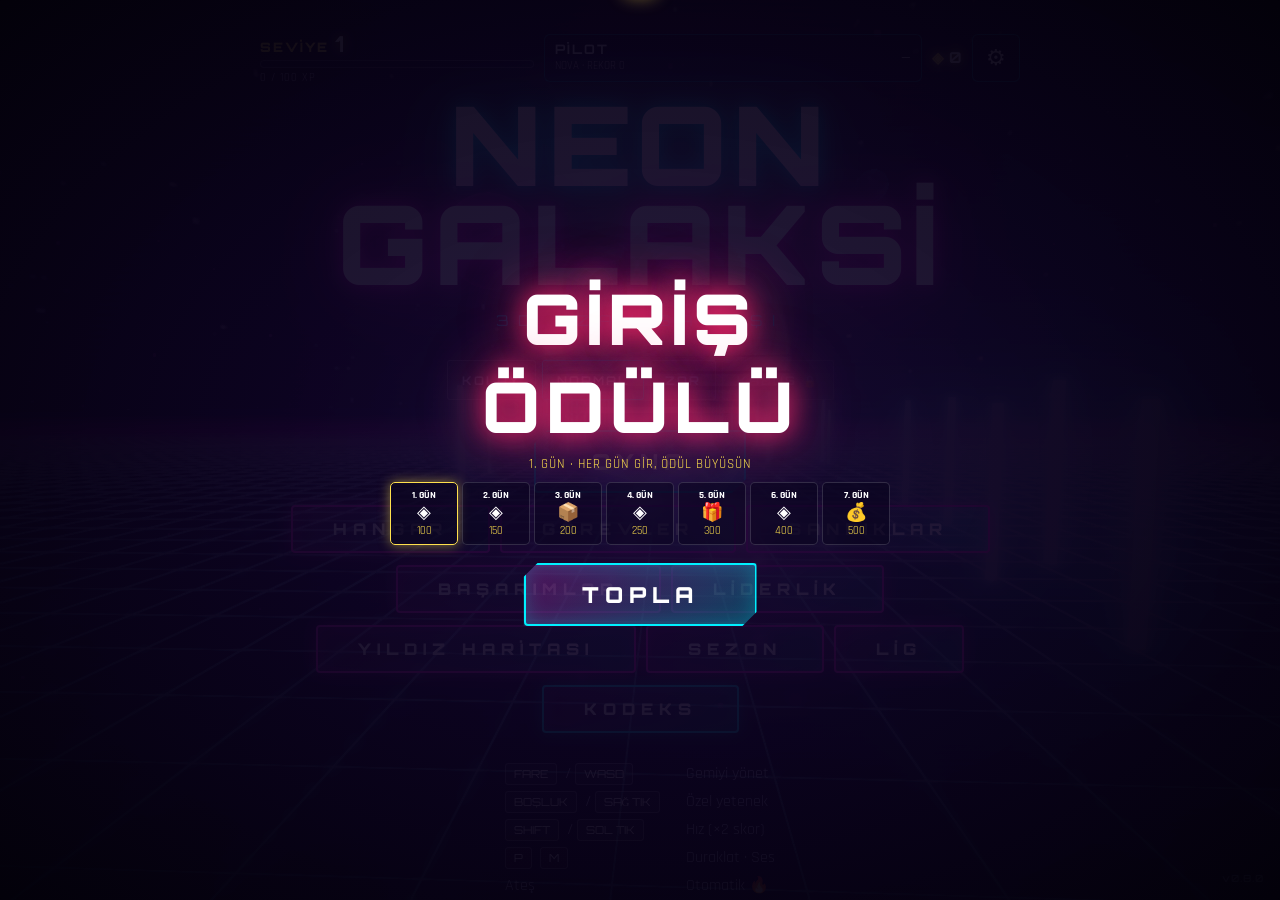
==== commit 20dec086: "Yayın v0.8.0 (4)" ====
--- a/index.html
+++ b/index.html
@@ -44,8 +44,8 @@
 <title>Neon Galaksi 3D</title>
 <link rel="preconnect" href="https://fonts.googleapis.com">
 <link href="https://fonts.googleapis.com/css2?family=Orbitron:wght@500;700;900&family=Rajdhani:wght@500;600;700&display=swap" rel="stylesheet">
-  <script type="module" crossorigin src="./assets/index-CQsIlzFB.js"></script>
-  <link rel="stylesheet" crossorigin href="./assets/index-nXs-G6Cd.css">
+  <script type="module" crossorigin src="./assets/index-DEDpfDv8.js"></script>
+  <link rel="stylesheet" crossorigin href="./assets/index-B1jxFapM.css">
 </head>
 <body>
 <canvas id="c"></canvas>
--- a/assets/index-B1jxFapM.css
+++ b/assets/index-B1jxFapM.css
@@ -0,0 +1 @@
+:root{--sat:env(safe-area-inset-top,0px);--sar:env(safe-area-inset-right,0px);--sab:env(safe-area-inset-bottom,0px);--sal:env(safe-area-inset-left,0px);--c:#00f0ff;--m:#ff2bd6;--y:#ffe14d;--g:#3dff8a;--r:#ff2a6d;--p:#c04dff}*{box-sizing:border-box;margin:0;padding:0}body{position:fixed;inset:0}button,a,input{touch-action:manipulation}html,body{touch-action:none;overscroll-behavior:none;-webkit-touch-callout:none;-webkit-text-size-adjust:100%;-moz-text-size-adjust:100%;text-size-adjust:100%;-webkit-user-select:none;user-select:none;-webkit-tap-highlight-color:transparent;color:#fff;background:#05010f;width:100%;height:100%;font-family:Rajdhani,sans-serif;overflow:hidden}canvas#c{cursor:crosshair;width:100%;height:100%;display:block;position:fixed;inset:0}#dmg{pointer-events:none;opacity:0;background:radial-gradient(#0000 45%,#ff1e50bf);transition:opacity 80ms;position:fixed;inset:0}#low{pointer-events:none;opacity:0;background:radial-gradient(#0000 55%,#ff003c73);position:fixed;inset:0}#low.on{animation:1s infinite pulse}@keyframes pulse{0%,to{opacity:.15}50%{opacity:.8}}#fx{pointer-events:none;position:fixed;inset:0;overflow:hidden}.ft{text-shadow:0 0 10px,0 0 2px #000;white-space:nowrap;font-family:Orbitron;font-size:18px;font-weight:900;animation:.9s ease-out forwards ft;position:absolute;transform:translate(-50%,-50%)}.ft.big{font-size:30px}@keyframes ft{0%{opacity:0;transform:translate(-50%,-30%)scale(.6)}15%{opacity:1;transform:translate(-50%,-60%)scale(1.15)}to{opacity:0;transform:translate(-50%,-190%)scale(1)}}#hud{pointer-events:none;opacity:0;transition:opacity .4s;position:fixed;inset:0}#hud.on{opacity:1}.lbl{letter-spacing:3px;color:#c8dcffb3;font-family:Orbitron;font-size:11px}.lbl b{color:#fff;font-size:14px}.tl{left:calc(22px + var(--sal));top:calc(18px + var(--sat));position:absolute}#score{text-shadow:0 0 18px var(--c),0 0 4px var(--c);font-family:Orbitron;font-size:38px;font-weight:900;line-height:1}#combo{color:var(--y);text-shadow:0 0 12px var(--y);height:20px;margin-top:6px;font-family:Orbitron;font-size:16px;font-weight:700;transition:transform .1s}#combo.pop{transform-origin:0;transform:scale(1.3)}.tr{right:calc(22px + var(--sar));top:calc(18px + var(--sat));text-align:right;flex-direction:column;gap:6px;display:flex;position:absolute}.tr .lv b{text-shadow:0 0 14px var(--m);font-size:26px}.bl{left:calc(22px + var(--sal));bottom:calc(22px + var(--sab));flex-direction:column;gap:9px;width:min(260px,44vw);display:flex;position:absolute}.bar{align-items:center;gap:10px;display:flex}.bar span{letter-spacing:2px;color:#c8dcffbf;width:62px;font-family:Orbitron;font-size:10px}.track{background:#ffffff14;border:1px solid #ffffff2e;border-radius:2px;flex:1;height:9px;overflow:hidden;transform:skew(-20deg)}.track i{background:linear-gradient(90deg,#ff2a6d,#ff7a18);width:100%;height:100%;transition:width .15s;display:block;box-shadow:0 0 12px #ff2a6d}.track.ok i{background:linear-gradient(90deg,#3dff8a,#00f0ff);box-shadow:0 0 12px #3dff8a}.track.sh i{background:linear-gradient(90deg,#00f0ff,#7ab8ff);box-shadow:0 0 12px #00f0ff}.track.bo i{background:linear-gradient(90deg,#ff2bd6,#c04dff);box-shadow:0 0 12px #ff2bd6}.br{right:calc(22px + var(--sar));bottom:calc(22px + var(--sab));text-align:right;position:absolute}#bombs{color:var(--p);text-shadow:0 0 12px var(--p);letter-spacing:4px;min-height:30px;font-size:24px}#wpn{color:var(--y);text-shadow:0 0 10px var(--y);min-height:18px;font-family:Orbitron;font-size:13px}.tc{top:calc(16px + var(--sat));pointer-events:auto;gap:8px;display:flex;position:absolute;left:50%;transform:translate(-50%)}.tc button{color:#fff;cursor:pointer;-webkit-backdrop-filter:blur(6px);backdrop-filter:blur(6px);background:#0a051e80;border:1px solid #ffffff40;border-radius:50%;width:38px;height:38px;font-size:14px}.tc button:hover{border-color:var(--c);box-shadow:0 0 12px var(--c)}#bossbar{top:calc(64px + var(--sat));opacity:0;text-align:center;width:min(520px,70vw);transition:opacity .5s;position:absolute;left:50%;transform:translate(-50%)}#bossbar.on{opacity:1}#bossbar .bn{letter-spacing:4px;color:var(--r);text-shadow:0 0 10px var(--r);margin-bottom:6px;font-family:Orbitron;font-size:12px;font-weight:700}#bossbar .track{height:12px}#banner{text-align:center;pointer-events:none;opacity:0;position:fixed;top:34%;left:0;right:0}#banner.show{animation:2.4s ease-out forwards ban}#banner .bt{letter-spacing:8px;color:#fff;text-shadow:0 0 24px var(--c),0 0 60px var(--c);font-family:Orbitron;font-size:clamp(30px,6vw,64px);font-weight:900}#banner .bs{letter-spacing:5px;color:var(--c);margin-top:8px;font-family:Orbitron;font-size:clamp(12px,1.6vw,17px)}#banner.red .bt{text-shadow:0 0 24px var(--r),0 0 60px var(--r)}#banner.red .bs{color:var(--r)}#banner.gold .bt{text-shadow:0 0 24px var(--y),0 0 60px var(--y)}#banner.gold .bs{color:var(--y)}@keyframes ban{0%{opacity:0;filter:blur(10px);transform:scale(1.6)}12%{opacity:1;filter:blur();transform:scale(1)}80%{opacity:1}to{opacity:0;transform:scale(.95)}}.ov{opacity:0;pointer-events:none;background:radial-gradient(#14053259,#05010fcc);justify-content:center;align-items:center;transition:opacity .4s;display:flex;position:fixed;inset:0}.ov.show{opacity:1;pointer-events:auto}.panel{text-align:center;max-width:92vw;padding:30px}.logo{letter-spacing:6px;color:#fff;text-shadow:0 0 20px var(--c),0 0 70px var(--c);font-family:Orbitron;font-size:clamp(46px,10vw,110px);font-weight:900;line-height:.9;animation:4s infinite flick}.logo span{color:#fff;text-shadow:0 0 20px var(--m),0 0 70px var(--m);display:block}@keyframes flick{0%,92%,to{opacity:1}93%{opacity:.5}95%{opacity:1}96%{opacity:.7}}.tag{letter-spacing:10px;color:var(--c);margin:18px 0 30px;font-family:Orbitron;font-size:clamp(11px,1.6vw,15px)}.btn{letter-spacing:6px;color:#fff;border:2px solid var(--c);cursor:pointer;clip-path:polygon(14px 0,100% 0,100% calc(100% - 14px),calc(100% - 14px) 100%,0 100%,0 14px);background:linear-gradient(135deg,#ff2bd640,#00f0ff40);border-radius:4px;padding:16px 56px;font-family:Orbitron;font-size:22px;font-weight:900;transition:transform .15s,box-shadow .15s;box-shadow:0 0 20px #00f0ff80,inset 0 0 20px #00f0ff40}.btn:hover{transform:scale(1.06);box-shadow:0 0 40px #00f0ffcc,inset 0 0 30px #ff2bd659}.btn.ghost{box-shadow:none;background:0 0;border-color:#ffffff59;margin-top:14px;padding:11px 30px;font-size:14px}.keys{color:#dce6ffd9;text-align:left;grid-template-columns:auto auto;justify-content:center;gap:7px 22px;margin-top:30px;font-size:16px;display:grid}.keys kbd{color:#fff;background:#ffffff0f;border:1px solid #ffffff59;border-radius:3px;margin-right:4px;padding:3px 8px;font-family:Orbitron;font-size:11px}.bestline{letter-spacing:3px;color:var(--y);margin-top:22px;font-family:Orbitron;font-size:13px}.ttl{letter-spacing:6px;text-shadow:0 0 24px var(--r),0 0 60px var(--r);font-family:Orbitron;font-size:clamp(34px,7vw,70px);font-weight:900}.bigs{text-shadow:0 0 24px var(--c);margin:10px 0;font-family:Orbitron;font-size:clamp(40px,8vw,80px);font-weight:900}#newrec{color:var(--y);letter-spacing:5px;text-shadow:0 0 14px var(--y);min-height:24px;font-family:Orbitron;font-weight:700;animation:1s infinite flick}.stats{flex-wrap:wrap;justify-content:center;gap:26px;margin:20px 0 28px;display:flex}.stats div{letter-spacing:2px;color:#c8dcffb3;font-family:Orbitron;font-size:11px}.stats b{color:#fff;margin-top:4px;font-size:22px;display:block}#mob{right:calc(18px + var(--sar));bottom:calc(110px + var(--sab));pointer-events:none;flex-direction:column;gap:14px;display:none;position:fixed}body.touch #mob.on{display:flex}#mob button{pointer-events:auto;letter-spacing:1px;color:#fff;border:2px solid var(--p);width:72px;height:72px;box-shadow:0 0 16px var(--p);touch-action:none;background:#0a051e73;border-radius:50%;font-family:Orbitron;font-size:12px;font-weight:900}#mob #mBoost{border-color:var(--m);box-shadow:0 0 16px var(--m)}#mob button.act{background:#ff2bd666}body.touch .keys .dk,.tonly{display:none}body.touch .tonly{display:contents}#loading{letter-spacing:6px;color:var(--c);z-index:50;background:#05010f;justify-content:center;align-items:center;font-family:Orbitron;transition:opacity .5s;display:flex;position:fixed;inset:0}#loading.hide{opacity:0;pointer-events:none}#loading{background:radial-gradient(at 50% 45%,#2a0b52 0%,#0d0426 55%,#05010f 100%);flex-direction:column;gap:18px}#loading img{border-radius:22px;box-shadow:0 0 30px #ff2bd673}.btn.alt{border-color:var(--m);margin-top:12px;padding:12px 40px;font-size:16px;box-shadow:0 0 16px #ff2bd673,inset 0 0 16px #ff2bd633}.btn.alt:hover{box-shadow:0 0 34px #ff2bd6cc,inset 0 0 24px #00f0ff4d}.credline{color:var(--c);margin-left:22px}.credline b{color:#fff}@media (max-height:520px){.panel{padding:12px}.logo{font-size:clamp(32px,12vh,70px)}.tag{margin:8px 0 14px}.btn{padding:11px 40px;font-size:17px}.btn.alt{margin-top:8px;padding:9px 28px;font-size:13px}.keys{display:none}.bestline{margin-top:12px}.stats{margin:10px 0 14px}.bigs{margin:4px 0;font-size:clamp(30px,10vh,60px)}}.cred{margin:10px 0 4px;font-family:Orbitron}#credGain{color:var(--c);letter-spacing:3px;text-shadow:0 0 14px var(--c);font-size:clamp(18px,3vw,26px);font-weight:900}#credGain.done{animation:.35s ease-out credpop}#credTotal{letter-spacing:3px;color:#c8dcffbf;margin-top:4px;font-size:12px}@keyframes credpop{0%{transform:scale(1)}50%{transform:scale(1.18)}to{transform:scale(1)}}.bar.heat{display:none}.bar.heat.on{display:flex}.track.ht i{background:linear-gradient(90deg,#c07bff,#ff7a18);transition:width 50ms;box-shadow:0 0 12px #ff7a18}.track.ht.hot{animation:.3s infinite hot}.track.ht.hot i{background:linear-gradient(90deg,#ff2a6d,#ff2a6d);box-shadow:0 0 14px #ff2a6d}@keyframes hot{0%,to{border-color:#ff2a6de6}50%{border-color:#fff3}}.track.ab{opacity:0;flex:none;width:120px;height:6px;margin:4px 0 4px auto;transition:opacity .2s}.track.ab.on{opacity:1}.track.ab i{background:linear-gradient(90deg,#c04dff,#00f0ff);transition:none;box-shadow:0 0 10px #c04dff}#bombs.pop{animation:.3s ease-out credpop}#hangar{background:radial-gradient(#1405328c,#05010feb)}.hg{padding:calc(12px + var(--sat)) calc(14px + var(--sar)) calc(12px + var(--sab)) calc(14px + var(--sal));flex-direction:column;max-width:1100px;margin:0 auto;display:flex;position:absolute;inset:0}.hg-top{justify-content:space-between;align-items:center;gap:10px;display:flex}.hg-title{letter-spacing:6px;text-shadow:0 0 18px var(--c);font-family:Orbitron;font-size:clamp(20px,4vw,34px);font-weight:900}.hg-back{letter-spacing:2px;color:#fff;cursor:pointer;background:#0a051e8c;border:1px solid #ffffff4d;border-radius:4px;min-width:88px;min-height:44px;font-family:Orbitron;font-size:13px;font-weight:700}.hg-cred{color:var(--y);text-shadow:0 0 12px var(--y);text-align:right;min-width:88px;font-family:Orbitron;font-size:clamp(14px,2.6vw,20px);font-weight:700}.hg-cred b{color:#fff;transition:color .2s}.hg-cred b.down{color:var(--r)}.hg-tabs{gap:8px;margin:10px 0;display:flex}.hg-tabs button{letter-spacing:3px;color:#dce6ffb3;cursor:pointer;background:#0a051e80;border:1px solid #fff3;border-radius:4px;flex:1;min-height:44px;font-family:Orbitron;font-size:14px;font-weight:700}.hg-tabs button.on{color:#fff;border-color:var(--c);box-shadow:0 0 14px #00f0ff80,inset 0 0 14px #00f0ff33}.hg-body{flex:1;min-height:0;position:relative}.hg-page{height:100%;display:none}.hg-page.on{display:flex}#pgShips{flex-direction:column;gap:10px}.hg-stage{touch-action:pan-y;flex:1;min-height:140px;position:relative}#hgCanvas{width:100%;height:100%;display:block;position:absolute;inset:0}.hg-arrow{color:#fff;border:1px solid var(--c);cursor:pointer;background:#0a051e8c;border-radius:50%;width:52px;height:52px;font-size:30px;line-height:1;position:absolute;top:50%;transform:translateY(-50%);box-shadow:0 0 12px #00f0ff66}.hg-arrow.l{left:4px}.hg-arrow.r{right:4px}.hg-lock{opacity:0;pointer-events:none;filter:drop-shadow(0 0 12px #000);font-size:52px;transition:opacity .2s;position:absolute;top:50%;left:50%;transform:translate(-50%,-50%)}.hg-lock.on{opacity:.9}.hg-dots{justify-content:center;gap:8px;display:flex;position:absolute;bottom:4px;left:0;right:0}.hg-dots i{background:#ffffff40;border-radius:50%;width:8px;height:8px}.hg-dots i.on{background:var(--c);box-shadow:0 0 8px var(--c)}.hg-info{text-align:left;flex-direction:column;gap:8px;display:flex}.hg-name{letter-spacing:5px;text-align:center;text-shadow:0 0 18px var(--sc,var(--c));font-family:Orbitron;font-size:clamp(22px,4.5vw,36px);font-weight:900}.hg-stats{flex-direction:column;gap:6px;width:100%;max-width:460px;margin:0 auto;display:flex}.st{align-items:center;gap:10px;display:flex}.st span{letter-spacing:2px;color:#c8dcffbf;width:42px;font-family:Orbitron;font-size:11px}.st b{text-align:right;width:44px;font-family:Orbitron;font-size:12px}.hg-ab{text-align:center;max-width:520px;margin:0 auto}.hg-abn{letter-spacing:3px;color:var(--y);text-shadow:0 0 10px var(--y);font-family:Orbitron;font-size:14px;font-weight:700}.hg-abd{color:#dce6ffd9;margin-top:2px;font-size:15px}.hg-act{flex-wrap:wrap;justify-content:center;align-items:center;gap:14px;display:flex}.hg-price{color:var(--y);font-family:Orbitron;font-size:16px;font-weight:700}.hb{letter-spacing:2px;color:#fff;border:2px solid var(--c);cursor:pointer;background:linear-gradient(135deg,#ff2bd64d,#00f0ff4d);border-radius:4px;min-height:46px;padding:0 18px;font-family:Orbitron;font-size:13px;font-weight:900;transition:transform .12s,opacity .2s;box-shadow:0 0 14px #00f0ff73}.hb:active{transform:scale(.96)}.hb.big{letter-spacing:4px;min-width:200px;min-height:52px;font-size:16px}.hb.alt{border-color:var(--m);background:#ff2bd626;box-shadow:0 0 14px #ff2bd666}.hb.done{border-color:var(--g);box-shadow:none;color:var(--g);cursor:default;background:#3dff8a1f}.hb.poor{opacity:.45;box-shadow:none;background:#ffffff0d;border-color:#ffffff59}.shake{animation:.38s ease-in-out shake}@keyframes shake{0%,to{translate:0}20%{translate:-7px}40%{translate:7px}60%{translate:-5px}80%{translate:4px}}#pgWeapons{-webkit-overflow-scrolling:touch;touch-action:pan-y;overflow-y:auto}.wl{grid-template-columns:repeat(auto-fill,minmax(290px,1fr));align-content:start;gap:10px;width:100%;padding-bottom:8px;display:grid}.wc{text-align:left;border:1px solid #ffffff2e;border-left:3px solid var(--wc);background:#0a051e99;border-radius:4px;flex-direction:column;gap:6px;padding:12px 14px;display:flex}.wc.sel{border-color:var(--wc);box-shadow:0 0 16px #ffffff1f}.wc.locked{opacity:.85}.wc-h{justify-content:space-between;align-items:baseline;font-family:Orbitron;display:flex}.wc-h b{letter-spacing:2px;color:#fff;text-shadow:0 0 10px var(--wc);font-size:16px}.wc-h span{color:var(--wc);letter-spacing:2px;font-size:12px}.wc-d{color:#dce6ffcc;font-size:14px}.wc-lv{gap:5px;display:flex}.wc-lv i{background:#ffffff0d;border:1px solid #ffffff4d;border-radius:50%;width:14px;height:14px}.wc-lv i.mk{border-color:#ffe14db3}.wc-lv i.on{background:var(--wc);border-color:var(--wc);box-shadow:0 0 8px var(--wc)}.wc-pv{letter-spacing:1px;color:#c8dcffcc;font-family:Orbitron;font-size:11px;line-height:1.5}.wc-pv b{color:var(--y)}.wc-b{flex-wrap:wrap;gap:8px;display:flex}.wc-b .hb{flex:1;min-width:120px}#hgFx{pointer-events:none;z-index:5;position:fixed;inset:0;overflow:hidden}#hgFx i{width:var(--sz);height:var(--sz);border-radius:50%;animation:.7s ease-out forwards spark;position:absolute;transform:translate(-50%,-50%)}@keyframes spark{0%{opacity:1;transform:translate(-50%,-50%)scale(1)}to{opacity:0;transform:translate(calc(-50% + var(--dx)),calc(-50% + var(--dy))) scale(.2)}}@media (orientation:landscape) and (max-height:560px){.hg{padding-top:calc(6px + var(--sat));padding-bottom:calc(6px + var(--sab))}.hg-tabs{margin:6px 0}.hg-tabs button,.hg-back{min-height:38px}#pgShips{flex-direction:row;gap:14px}.hg-stage{flex:1.1;min-height:0}.hg-info{flex:1;justify-content:center;gap:6px;overflow-y:auto}.hg-name{font-size:22px}.hg-abd{font-size:13px}.hb.big{min-height:44px}}@media (max-width:420px){.wl{grid-template-columns:1fr}.hg-arrow{width:44px;height:44px;font-size:26px}}#lc{pointer-events:none;opacity:0;background:radial-gradient(#0000 35%,#ff0032b3);position:fixed;inset:0}#lc.on{animation:.55s ease-out 3 lcp}@keyframes lcp{0%{opacity:0}25%{opacity:1}to{opacity:0}}#graze{letter-spacing:2px;color:#bff6ff;text-shadow:0 0 10px var(--c);transform-origin:0;height:16px;margin-top:4px;font-family:Orbitron;font-size:13px;font-weight:700;transition:transform .1s}#graze.pop{animation:.22s ease-out credpop}#waves{justify-content:flex-end;gap:4px;margin-top:-2px;display:flex}#waves i{width:9px;height:4px;box-shadow:none;background:#ffffff24;border-radius:2px;transition:background .3s}#waves i.peak{width:13px}#waves i.done{background:var(--c);box-shadow:0 0 6px var(--c)}#waves i.peak.done{background:var(--m);box-shadow:0 0 6px var(--m)}#waves i.breather.done{background:var(--g);box-shadow:0 0 6px var(--g)}#waves i.cur{background:#ffffffd9;animation:.9s infinite pulse}#waves.boss i{background:var(--r);box-shadow:0 0 6px var(--r)}.tr .dl{letter-spacing:3px;opacity:.65;font-size:9px}#bossbar .track{position:relative}#bossbar .pm{background:#ffffffb3;width:2px;position:absolute;top:-2px;bottom:-2px;box-shadow:0 0 6px #fff}.diff{flex-wrap:wrap;justify-content:center;gap:6px;margin:0 0 14px;display:inline-flex}.diff button{letter-spacing:2px;color:#dce6ffbf;cursor:pointer;background:#ffffff0a;border:1px solid #ffffff40;border-radius:3px;min-height:40px;padding:9px 14px;font-family:Orbitron;font-size:12px;font-weight:700;transition:all .15s;position:relative}.diff button i{margin-left:6px;font-size:11px;font-style:normal;display:none}.diff button.on{color:#fff;border-color:var(--c);background:#00f0ff29;box-shadow:0 0 14px #00f0ff73}.diff button[data-d=nightmare].on{border-color:var(--r);background:#ff2a6d2e;box-shadow:0 0 16px #ff2a6d8c}.diff button.locked{opacity:.45;cursor:not-allowed}.diff button.locked i{display:inline}.diffhint{letter-spacing:2px;color:var(--y);min-height:14px;margin:-8px 0 10px;font-family:Orbitron;font-size:10px}.diffhint.warn{color:var(--r)}#revive .rvc{color:#fff;text-shadow:0 0 30px var(--r),0 0 8px var(--r);margin:6px 0 16px;font-family:Orbitron;font-size:clamp(60px,14vw,120px);font-weight:900;line-height:1}#revive .rvc.tick{animation:.3s ease-out credpop}#revive .rvs{letter-spacing:2px;color:#dce6ffb3;margin-top:12px;font-family:Orbitron;font-size:10px}#credMul{letter-spacing:2px;color:var(--m);min-height:14px;font-family:Orbitron;font-size:11px}@media (max-height:520px){.diff{margin-bottom:8px}.diff button{min-height:34px;padding:6px 10px;font-size:11px}#revive .rvc{margin:2px 0 8px;font-size:56px}}#storm{pointer-events:none;opacity:0;background:radial-gradient(#0000 30%,#0a061ef2 85%);transition:opacity .2s;position:fixed;inset:0}#threat{left:50%;top:calc(64px + var(--sat));border:1px solid var(--tc,#fff);box-shadow:0 0 18px var(--tc,#fff);pointer-events:none;opacity:0;background:#05010fb8;border-radius:4px;align-items:center;gap:10px;max-width:92vw;padding:8px 14px;display:flex;position:fixed;transform:translate(-50%)}#threat.show{animation:3s ease-out forwards thr}#threat i{background:var(--tc,#fff);width:14px;height:14px;box-shadow:0 0 10px var(--tc,#fff);border-radius:50%;flex:none}#threat .th-t{letter-spacing:2px;color:#fff;font-family:Orbitron;font-size:12px}#threat .th-t b{color:var(--tc,#fff)}#threat .th-s{color:#dce6ffd9;font-size:13px}@keyframes thr{0%{opacity:0;transform:translate(-50%,-12px)}8%{opacity:1;transform:translate(-50%)}85%{opacity:1}to{opacity:0}}#hazard{text-align:center;letter-spacing:5px;text-shadow:0 0 18px;pointer-events:none;opacity:0;font-family:Orbitron;font-size:clamp(18px,3.4vw,30px);font-weight:900;position:fixed;top:24%;left:0;right:0}#hazard.show{animation:2.2s ease-out forwards ban}.elite-tag{letter-spacing:1.5px;white-space:nowrap;text-shadow:0 0 6px,0 0 2px #000;pointer-events:none;font-family:Orbitron;font-size:10px;font-weight:700;position:absolute;top:0;left:0}.elite-tag b{color:#ffd24d;text-shadow:0 0 8px #ffd24d;font-size:13px}.btn.alt.cxb{border-color:var(--c);box-shadow:0 0 16px #00f0ff66,inset 0 0 16px #00f0ff26}.cx{width:min(980px,96vw);height:min(92vh,900px);padding:calc(10px + var(--sat)) 10px 10px;flex-direction:column;gap:10px;display:flex}.cx-bar{background:#ffffff1a;border-radius:3px;height:6px;overflow:hidden}.cx-bar i{background:linear-gradient(90deg,var(--c),var(--m));width:0;height:100%;box-shadow:0 0 10px var(--c);display:block}.cx-grid{-webkit-overflow-scrolling:touch;touch-action:pan-y;flex:1;grid-template-columns:repeat(auto-fill,minmax(210px,1fr));align-content:start;gap:10px;padding-bottom:12px;display:grid;overflow-y:auto}.cx-card{border:1px solid var(--cc,#ffffff2e);background:#0a041e99;border-radius:6px;grid-template-columns:52px 1fr;align-items:start;gap:4px 10px;min-height:120px;padding:10px;display:grid;position:relative}.cx-card svg{grid-row:span 3;width:52px;height:52px}.cx-card.unk{filter:grayscale()brightness(.55)}.cx-t b{letter-spacing:2px;color:var(--cc,#888);font-family:Orbitron;font-size:14px;display:block}.cx-t span{letter-spacing:2px;color:#dce6ff80;font-family:Orbitron;font-size:9px}.cx-d{color:#e6ebffd9;font-size:14px;line-height:1.25}.cx-h{color:var(--y);grid-column:2;font-size:13px}.cx-stamp{letter-spacing:2px;color:var(--g);border:1.5px solid var(--g);text-shadow:0 0 6px var(--g);border-radius:3px;padding:2px 6px;font-family:Orbitron;font-size:10px;font-weight:900;position:absolute;top:8px;right:8px;transform:rotate(-8deg)}@media (max-height:520px){#threat{top:calc(44px + var(--sat));padding:5px 10px}.cx-card{min-height:96px}}#route,#merchant{background:radial-gradient(#0a052899,#03010cf0)}.rt,.mc{padding:calc(12px + var(--sat)) 16px calc(12px + var(--sab));flex-direction:column;align-items:center;gap:10px;width:min(980px,100vw);max-height:100vh;display:flex;overflow-y:auto}.rt-t{letter-spacing:6px;color:#fff;text-shadow:0 0 18px var(--c);font-family:Orbitron;font-size:clamp(22px,4vw,38px);font-weight:900}.rt-s{letter-spacing:3px;color:#ffe9a8;text-align:center;font:700 clamp(11px,2.4vw,14px) Rajdhani,sans-serif}.rt-s b{color:#7ff6ff;margin-left:8px}.rt>*,.mc>*{flex-shrink:0}.rt-map{flex:none;width:min(560px,92vw)}.rt-map svg{width:100%;height:auto;display:block}.rt-map text{font:700 13px Rajdhani,sans-serif}.rt-map .lb{fill:#dce6ffbf;letter-spacing:1px;font-size:10px}.rt-map .ln{opacity:.55;transition:opacity .2s}.rt-map .ln.hl{opacity:1;stroke-dasharray:none}.rt-map .here circle{stroke:#fff;filter:drop-shadow(0 0 6px #fff)}.rt-map .boss circle{stroke:#ffd24d}.rt-cards{grid-template-columns:repeat(auto-fit,minmax(240px,1fr));gap:12px;width:100%;display:grid}.rt-card{text-align:left;border:1.5px solid var(--zc,#7ff6ff);color:#fff;cursor:pointer;background:#08031ad1;border-radius:10px;align-items:center;gap:12px;min-height:96px;padding:10px 12px;font-family:Rajdhani,sans-serif;transition:transform .12s,box-shadow .12s;display:flex;box-shadow:0 0 14px #0006}.rt-card:hover,.rt-card:focus-visible{box-shadow:0 0 18px var(--zc,#7ff6ff);transform:translateY(-2px)}.rt-th{border:1px solid #fff3;border-radius:6px;flex:none}.rt-info{flex-direction:column;gap:3px;min-width:0;display:flex}.rt-info b{letter-spacing:1px;color:#fff;font-family:Orbitron;font-size:12px}.rt-d{color:#ff5a7a;letter-spacing:2px;font-size:14px}.rt-d em{opacity:.22;font-style:normal}.rt-n{align-items:center;gap:4px;font-size:16px;display:flex}.rt-n span{border:1.5px solid var(--nc);width:24px;height:24px;color:var(--nc);border-radius:50%;justify-content:center;align-items:center;display:inline-flex}.rt-n i{opacity:.5;font-style:normal}.rt-k{letter-spacing:1px;color:#dce6ffbf;font-size:11px}.rt-r{color:#ffe14d;font-size:13px;font-weight:700}.rt-h{letter-spacing:2px;color:#dce6ff99;font:600 11px Rajdhani,sans-serif}.mc-items{flex-direction:column;gap:8px;width:min(520px,94vw);display:flex}.mc-it{color:#fff;text-align:left;cursor:pointer;background:#08031ad9;border:1px solid #00f0ff73;border-radius:8px;align-items:center;gap:12px;min-height:60px;padding:8px 12px;font-family:Rajdhani,sans-serif;display:flex}.mc-it.sold{opacity:.4}.mc-it.poor .mc-p{color:#ff5a7a}.mc-ic{text-align:center;width:34px;font-size:24px}.mc-tx{flex-direction:column;flex:1;min-width:0;display:flex}.mc-tx b{letter-spacing:1px;font-family:Orbitron;font-size:12px}.mc-tx em{color:#dce6ffbf;font-size:12px;font-style:normal}.mc-p{color:#ffe14d;white-space:nowrap;font-family:Orbitron;font-size:13px}@media (max-width:520px){.rt-card{min-height:84px}.rt-th{width:96px;height:54px}}@media (max-height:520px){.rt{gap:6px}.rt-map{width:min(360px,60vw)}.rt-cards{grid-template-columns:repeat(3,1fr)}.rt-card{flex-direction:column;align-items:flex-start;min-height:0}.rt-th{width:100%;height:44px}}#evT{left:50%;top:calc(21% + var(--sat));pointer-events:none;opacity:0;z-index:6;text-align:center;flex-direction:column;align-items:center;gap:3px;max-width:92vw;display:flex;position:fixed;transform:translate(-50%)}#evT b{letter-spacing:clamp(2px,.8vw,6px);color:var(--ec,#fff);text-shadow:0 0 14px var(--ec,#fff);font-family:Orbitron;font-size:clamp(15px,3.6vw,26px);font-weight:900}#evT span{letter-spacing:3px;color:#fff;font:700 clamp(11px,2.6vw,14px) Rajdhani,sans-serif}#evT.show{animation:2.8s ease-out zoneT}#evBar{left:50%;top:calc(96px + var(--sat));pointer-events:none;z-index:5;flex-direction:column;align-items:center;gap:3px;width:min(240px,56vw);display:none;position:fixed;transform:translate(-50%)}#evBar.on{display:flex}@media (max-width:520px) and (orientation:portrait){#evBar{top:calc(128px + var(--sat))}}#evBar span{letter-spacing:2px;color:#ffe9a8;font:700 11px Rajdhani,sans-serif}#evBar .eb-t{background:#ffffff26;border-radius:3px;width:100%;height:5px;overflow:hidden}#evBar i{background:linear-gradient(90deg,#ffe14d,#ff9a3c);width:100%;height:100%;transition:width .2s;display:block}#flank{pointer-events:none;z-index:5;display:none;position:fixed;inset:0}#flank.on{display:block}#flank b{color:#ff8a3a;text-shadow:0 0 14px #ff5a1a;font-family:Orbitron;font-size:clamp(22px,6vw,40px);animation:.35s infinite dotP;position:absolute;top:45%}#flank .l{left:calc(16px + var(--sal))}#flank .r{right:calc(16px + var(--sar))}body.ionw #hud{animation:.18s steps(2,end) 6 ionj}body.ion #hud{filter:contrast(1.4)saturate(.6);animation:.12s steps(2,end) infinite ionj}body.ion:before{content:"";pointer-events:none;z-index:3;background:repeating-linear-gradient(0deg,#96b4ff12 0 2px,#0000 2px 5px);position:fixed;inset:0}@keyframes ionj{0%{transform:translate(0)}50%{transform:translate(1.5px,-1px)}to{transform:translate(-1px,1px)}}body.rift:after{content:"";pointer-events:none;z-index:3;background:radial-gradient(#0000 45%,#a050ff73);position:fixed;inset:0}#zflash{pointer-events:none;opacity:0;z-index:4;background:radial-gradient(#fff 0%,#dcebffd9 35%,#a0beff66 100%);position:fixed;inset:0}#zoneT{left:50%;top:calc(30% + var(--sat));pointer-events:none;opacity:0;z-index:6;text-align:center;flex-direction:column;align-items:center;gap:4px;max-width:92vw;display:flex;position:fixed;transform:translate(-50%)}#zoneT b{letter-spacing:clamp(3px,1vw,8px);color:#fff;text-shadow:0 0 18px var(--c),0 0 4px #fff;font-family:Orbitron;font-size:clamp(18px,4.4vw,34px);font-weight:900}#zoneT span{letter-spacing:3px;color:#ffe9a8;font:700 clamp(11px,2.6vw,14px) Rajdhani,sans-serif}#zoneT.show{animation:3s ease-out zoneT}@keyframes zoneT{0%{opacity:0;letter-spacing:20px}15%{opacity:1}75%{opacity:1}to{opacity:0}}#menu .ver{right:calc(16px + var(--sar));bottom:calc(16px + var(--sab));letter-spacing:1px;color:#c8d7f080;pointer-events:none;font:600 10px Orbitron,sans-serif;position:absolute}#cardStrip{right:calc(22px + var(--sar));bottom:calc(112px + var(--sab));pointer-events:none;opacity:0;z-index:6;flex-direction:column;align-items:flex-end;gap:3px;transition:opacity .4s;display:flex;position:fixed}#cardStrip.on{opacity:1}#cardStrip em{letter-spacing:2px;color:#c8d7f0b3;font-family:Orbitron;font-size:8px;font-style:normal}#cardStrip .cs-g{flex-wrap:wrap;justify-content:flex-end;gap:3px;max-width:186px;display:flex}#cardStrip i{color:#fff;opacity:.78;pointer-events:auto;cursor:help;background:#05010f8c;border:1px solid #b8c4d8;border-radius:50%;justify-content:center;align-items:center;width:20px;height:20px;font-size:11px;font-style:normal;display:flex;position:relative}#cardStrip i b{color:#cfd8ea;background:#05010f;border-radius:3px;padding:0 1px;font-family:Orbitron;font-size:6px;position:absolute;bottom:-4px;right:-5px}#cardStrip i.syn{background:#3c280099;border-color:#ffd24d;box-shadow:0 0 6px #ffd24d}#cardStrip i.fl{animation:.38s ease-out csFl}@keyframes csFl{0%{opacity:1;transform:scale(1.35);box-shadow:0 0 14px #fff,inset 0 0 4px #fff}to{opacity:.78;box-shadow:none;transform:scale(1)}}#cardStrip i u{color:#bff6ff;white-space:nowrap;opacity:0;text-shadow:0 0 4px #000;font:700 9px Rajdhani,sans-serif;text-decoration:none;position:absolute;bottom:100%;left:50%;transform:translate(-50%)}#cardStrip i u.up{animation:.9s ease-out csUp}@keyframes csUp{0%{opacity:1;transform:translate(-50%,2px)}to{opacity:0;transform:translate(-50%,-12px)}}#cardTip{right:calc(22px + var(--sar));bottom:calc(170px + var(--sab));color:#e6ecff;pointer-events:none;z-index:8;text-align:left;background:#080318eb;border:1px solid #00f0ff80;border-radius:6px;flex-direction:column;gap:2px;max-width:min(240px,60vw);padding:6px 10px;font:600 12px Rajdhani,sans-serif;display:none;position:fixed}#cardTip.on{display:flex}#cardTip b{letter-spacing:1px;color:#ffe14d;font-family:Orbitron;font-size:10px}#cardHint{right:calc(22px + var(--sar));bottom:calc(150px + var(--sab));color:#ffe9a8;letter-spacing:1px;opacity:0;pointer-events:none;z-index:8;background:#1e1400d9;border:1px solid #ffd24d;border-radius:6px;max-width:min(260px,62vw);padding:6px 10px;font:700 11px Rajdhani,sans-serif;transition:opacity .4s;position:fixed}#cardHint.on{opacity:1}body.touch #cardStrip{right:calc(108px + var(--sar));bottom:calc(112px + var(--sab))}body.touch #cardStrip .cs-g{max-width:92px}body.touch #cardTip,body.touch #cardHint{right:calc(108px + var(--sar));bottom:calc(220px + var(--sab))}body.touch.lefthand #cardStrip,body.touch.lefthand #cardTip,body.touch.lefthand #cardHint{right:calc(22px + var(--sar))}#draft{background:radial-gradient(#1405328c,#05010feb)}.dr{flex-direction:column;align-items:center;gap:12px;max-width:98vw;max-height:100vh;padding:16px;display:flex;overflow-y:auto}.dr-t{letter-spacing:6px;text-shadow:0 0 18px var(--c);font-family:Orbitron;font-size:clamp(22px,4vw,40px);font-weight:900}.dr-s{letter-spacing:3px;color:var(--y);font-family:Orbitron;font-size:11px}.dr-cards{flex-wrap:wrap;justify-content:center;gap:14px;display:flex}.cd{cursor:pointer;-webkit-user-select:none;user-select:none;touch-action:manipulation;background:linear-gradient(160deg,#1e143cf2,#080314f2);border:2px solid #b8c4d8;border-radius:10px;flex-direction:column;align-items:center;gap:6px;width:min(210px,44vw);min-height:250px;padding:12px 12px 14px;transition:transform .12s;animation:.5s ease-out both cdflip;display:flex;position:relative}.cd:hover{transform:translateY(-4px)}.cd:active{transform:scale(.97)}@keyframes cdflip{0%{opacity:0;transform:perspective(600px)rotateY(90deg)scale(.8)}to{opacity:1;transform:perspective(600px)rotateY(0)scale(1)}}.cd.r-common{border-color:#b8c4d8}.cd.r-rare{border-color:#33a8ff;box-shadow:0 0 16px #33a8ff8c}.cd.r-epic{border-color:#c04dff;box-shadow:0 0 22px #c04dffb3}.cd.r-legendary{background:linear-gradient(160deg,#462800f2,#140800f2);border-color:#ffb000;box-shadow:0 0 30px #ffb000d9}.cd.syn{background:linear-gradient(160deg,#503700f2,#190c00f2);border:3px solid #ffd24d;box-shadow:0 0 34px #ffd24de6,inset 0 0 24px #ffd24d40}.cd-k{color:#ffffff73;font-family:Orbitron;font-size:10px;position:absolute;top:6px;left:8px}.cd-h{letter-spacing:2px;color:#dce6ffb3;text-align:center;font-family:Orbitron;font-size:9px}.cd.syn .cd-h{color:#ffd24d;font-size:11px}.cd-ic{text-shadow:0 0 14px;font-size:42px;line-height:1.1}.cd-n{letter-spacing:1px;text-align:center;font-family:Orbitron;font-size:15px;font-weight:900}.cd-l{color:var(--c);text-align:center;font-family:Orbitron;font-size:11px}.cd.syn .cd-l{color:#ffe9a0}.cd-t{text-align:center;color:#ebf0ffeb;font-size:15px;line-height:1.25}.cd-d{color:#dce6ffbf;border-top:1px solid #ffffff26;width:100%;padding-top:6px;font-size:12px;line-height:1.3;display:none}.cd-d .on{color:#fff}.cd.detail .cd-d{display:block}.dr-foot{flex-direction:column;align-items:center;gap:6px;display:flex}#drReroll.off{opacity:.35;pointer-events:none}.dr-hint{letter-spacing:2px;color:#dce6ff80;text-align:center;font-family:Orbitron;font-size:9px}#synFx{text-align:center;pointer-events:none;opacity:0;z-index:20;position:fixed;top:38%;left:0;right:0}#synFx.show{animation:2.6s ease-out forwards synfx}#synFx .sf-t{letter-spacing:6px;color:#ffd24d;font-family:Orbitron;font-size:clamp(12px,2vw,18px)}#synFx .sf-n{letter-spacing:6px;color:#fff;text-shadow:0 0 30px #ffd24d,0 0 80px #ffb000;font-family:Orbitron;font-size:clamp(34px,8vw,84px);font-weight:900}@keyframes synfx{0%{opacity:0;filter:blur(12px);transform:scale(2.4)rotate(-12deg)}15%{opacity:1;filter:blur();transform:scale(1)rotate(0)}80%{opacity:1}to{opacity:0;transform:scale(1.1)}}.pbuild{text-align:left;max-width:min(620px,92vw);margin:6px auto 14px}.pb-h{letter-spacing:3px;color:var(--y);margin-bottom:6px;font-family:Orbitron;font-size:11px}.pb-h span{color:var(--c);margin-left:8px}.blist{flex-direction:column;gap:4px;max-height:34vh;display:flex;overflow-y:auto}.bl-row{grid-template-columns:28px auto 1fr;align-items:center;gap:8px;font-size:14px;display:grid}.bl-row b{white-space:nowrap;font-family:Orbitron;font-size:12px}.bl-row.gold b{color:#ffd24d}.bl-ic{border:1.5px solid;border-radius:5px;justify-content:center;align-items:center;width:26px;height:26px;font-size:14px;display:flex}.bl-t{color:#dce6ffcc;font-size:13px}.bl-empty{color:#dce6ff99;font-size:13px}.obuild{flex-direction:column;align-items:center;gap:6px;margin:4px 0 12px;display:flex}.ob-top{letter-spacing:2px;color:var(--c);font-family:Orbitron;font-size:12px}.ob-syn{letter-spacing:2px;color:#ffd24d;font-family:Orbitron;font-size:12px}.ostrip{flex-wrap:wrap;justify-content:center;gap:4px;max-width:80vw;display:flex}.ostrip i{border:1.5px solid #b8c4d8;border-radius:5px;justify-content:center;align-items:center;width:24px;height:24px;font-size:13px;font-style:normal;display:flex;position:relative}.ostrip i b{background:#05010f;border-radius:3px;padding:0 2px;font-family:Orbitron;font-size:7px;position:absolute;bottom:-5px;right:-4px}.ostrip i.syn{border-color:#ffd24d;box-shadow:0 0 8px #ffd24d}.cx-sec{letter-spacing:3px;color:var(--y);grid-column:1/-1;margin-top:6px;font-family:Orbitron;font-size:12px}.cx-card .cx-ic{border:1.5px solid var(--cc,#fff3);border-radius:8px;grid-row:span 3;justify-content:center;align-items:center;width:52px;height:52px;font-size:30px;display:flex}@media (max-height:520px){.cd{gap:3px;min-height:190px;padding:8px}.cd-ic{font-size:30px}.cd-t{font-size:13px}.blist{max-height:28vh}}@media (max-width:520px){.cd{width:44vw}.cd-t{font-size:13px}}#taskL{letter-spacing:1.5px;color:var(--y);text-align:right;max-width:42vw;font-family:Orbitron;font-size:10px;line-height:1.3}#taskL.done{color:var(--g)}.mds{width:min(1040px,96vw);height:min(94vh,900px);padding:calc(10px + var(--sat)) 10px 10px;flex-direction:column;gap:10px;display:flex}.md-grid{touch-action:pan-y;flex:1;grid-template-columns:repeat(auto-fill,minmax(230px,1fr));align-content:start;gap:12px;padding-bottom:12px;display:grid;overflow-y:auto}.md{text-align:left;color:#fff;cursor:pointer;background:linear-gradient(160deg,#1e0f46e6,#080314eb);border:1.5px solid #00f0ff73;border-radius:10px;flex-direction:column;gap:6px;min-height:150px;padding:14px;font-family:Rajdhani,sans-serif;transition:transform .12s,box-shadow .12s;animation:.4s ease-out both mdin;display:flex;position:relative}.md:hover{transform:translateY(-3px);box-shadow:0 0 22px #00f0ff73}.md.locked{filter:grayscale(.8)brightness(.6);border-color:#fff3}@keyframes mdin{0%{opacity:0;transform:translateY(12px)scale(.96)}to{opacity:1;transform:none}}.md-ic{font-size:34px;line-height:1}.md-n{letter-spacing:2px;font-family:Orbitron;font-size:15px;font-weight:900}.md-d{color:#e1e8ffd9;font-size:14px;line-height:1.25}.md-i{letter-spacing:1px;color:var(--y);margin-top:auto;font-family:Orbitron;font-size:10px;line-height:1.5}.md-cd{color:var(--c)}.md-bar{background:#ffffff1f;border-radius:3px;height:5px;margin-top:4px;overflow:hidden}.md-bar i{background:var(--y);height:100%;display:block}.md-new{letter-spacing:2px;color:#05010f;background:var(--y);border-radius:3px;padding:2px 6px;font-family:Orbitron;font-size:10px;font-weight:900;animation:1s infinite pulse;position:absolute;top:10px;right:10px}.md-st{color:var(--y);letter-spacing:2px;font-size:18px}.mp{width:100vw;height:100vh;padding:calc(8px + var(--sat)) 0 0;flex-direction:column;display:flex}.mp .hg-top{padding:0 12px}.mp-scroll{scroll-snap-type:x mandatory;touch-action:pan-x;-webkit-overflow-scrolling:touch;flex:1;display:flex;overflow:auto hidden}.gx{scroll-snap-align:start;flex:0 0 100vw;height:100%;position:relative;overflow:hidden}.gx-h{z-index:2;flex-direction:column;gap:2px;display:flex;position:absolute;top:10px;left:16px}.gx-h b{letter-spacing:4px;text-shadow:0 0 18px var(--gc);font-family:Orbitron;font-size:clamp(18px,3.4vw,30px);font-weight:900}.gx-h span{letter-spacing:2px;color:var(--y);font-family:Orbitron;font-size:12px}.gx-path{width:100%;height:100%;position:absolute;inset:0}.gx-path polyline{fill:none;stroke:var(--gc);stroke-width:.6px;stroke-dasharray:1.5 1.2;opacity:.7}.nd{border:2px solid var(--gc);color:#fff;cursor:pointer;width:58px;height:58px;box-shadow:0 0 14px var(--gc);touch-action:manipulation;background:#05010fcc;border-radius:50%;flex-direction:column;justify-content:center;align-items:center;display:flex;position:absolute;transform:translate(-50%,-50%)}.nd b{font-family:Orbitron;font-size:17px}.nd i{color:var(--y);letter-spacing:1px;font-size:10px;font-style:normal}.nd.boss{border-width:3px;width:84px;height:84px}.nd.boss b{font-size:28px}.nd.locked{filter:grayscale()brightness(.5);box-shadow:none}.nd.done{background:#281446e6}.gx.locked .nd{pointer-events:none}.gx-lock{letter-spacing:2px;color:var(--y);z-index:3;background:#05010fb3;justify-content:center;align-items:center;font-family:Orbitron;font-size:16px;display:flex;position:absolute;inset:0}.mp-info{padding:10px 16px calc(10px + var(--sab));background:#05010fe0;border-top:1px solid #00f0ff4d;justify-content:space-between;align-items:center;gap:12px;display:none}.mp-info.on{display:flex}.mp-info b{letter-spacing:2px;font-family:Orbitron;font-size:14px}.mp-info #miTask{color:var(--y);font-size:14px}.mp-info #miMeta{color:#dce6ffb3;font-size:13px}.mp-info .btn{flex:none;padding:12px 32px;font-size:16px}.ce-sub{letter-spacing:3px;color:var(--c);margin:-4px 0 6px;font-family:Orbitron;font-size:12px}.ce-stars{justify-content:center;gap:16px;margin:8px 0 10px;display:flex}.ce-stars i{color:#ffffff26;font-size:clamp(46px,9vw,72px);font-style:normal;transition:transform .25s,color .25s}.ce-stars i.on{color:#ffd24d;text-shadow:0 0 24px #ffd24d;animation:.45s ease-out starpop}@keyframes starpop{0%{transform:scale(2.2)rotate(-25deg)}to{transform:scale(1)rotate(0)}}.ce-rows{color:#dce6ff99;flex-direction:column;gap:3px;margin-bottom:8px;font-size:15px;display:flex}.ce-rows .ok{color:var(--g)}.ce-cred{color:var(--y);min-height:24px;margin-bottom:10px;font-family:Orbitron;font-size:20px;font-weight:900}@media (max-height:520px){.md{min-height:110px;padding:10px}.nd{width:46px;height:46px}.nd.boss{width:64px;height:64px}.ce-stars i{font-size:42px}}.ov{-webkit-overflow-scrolling:touch;align-items:safe center;overflow-y:auto}.ov>.panel{margin:auto}@media (max-width:420px){.btn{letter-spacing:4px;white-space:nowrap;padding:13px 30px;font-size:17px}.btn.alt{padding:10px 24px;font-size:14px}}@media (max-height:520px){.ttl{letter-spacing:4px;font-size:clamp(24px,9vh,42px)}.obuild{margin:2px 0 6px}.cred{margin:4px 0}}.dr-cards{width:100%}@media (max-width:520px){.dr{gap:8px;padding:10px 8px}.dr-cards{gap:8px}.cd{gap:4px;width:calc(50% - 4px);min-height:0;padding:10px 8px}.cd-ic{font-size:30px}.cd-n,.cd-t{font-size:13px}}.hub-top{text-align:left;align-items:center;gap:10px;width:min(760px,92vw);margin:0 auto 10px;display:flex}.hub-lv{flex:1;min-width:0}.hub-lvn{letter-spacing:2px;color:var(--y);font-family:Orbitron;font-size:13px;font-weight:900}.hub-lvn b{color:#fff;text-shadow:0 0 12px var(--y);font-size:22px}.hub-xp{background:#0a051e99;border:1px solid #ffffff40;border-radius:4px;height:8px;margin:3px 0;overflow:hidden}.hub-xp i{background:linear-gradient(90deg,var(--y),#ffb000);width:0;height:100%;box-shadow:0 0 10px var(--y);transition:width .6s;display:block}.hub-xpt{letter-spacing:1px;opacity:.75;font-size:11px}.hub-prof{text-align:left;color:#fff;cursor:pointer;background:#0a051e8c;border:1px solid #00f0ff66;border-radius:6px;flex:1.3;grid-template-columns:1fr auto;min-width:0;min-height:48px;padding:6px 10px;font-family:inherit;display:grid}.hub-prof b{letter-spacing:2px;text-overflow:ellipsis;white-space:nowrap;font-family:Orbitron;font-size:13px;overflow:hidden}.hub-prof span{opacity:.7;white-space:nowrap;text-overflow:ellipsis;grid-column:1;font-size:11px;overflow:hidden}.hub-prof em{grid-area:1/2/3;align-self:center;font-size:18px;font-style:normal}.hub-cred{color:var(--y);text-shadow:0 0 10px var(--y);white-space:nowrap;font-family:Orbitron;font-size:15px;font-weight:700}.hub-cred b{color:#fff}.hub-grid{flex-wrap:wrap;justify-content:center;gap:0 10px;max-width:760px;margin:0 auto;display:flex}.hub-grid .btn{clip-path:none;position:relative}.dot{background:var(--r);color:#fff;letter-spacing:0;min-width:22px;height:22px;box-shadow:0 0 10px var(--r);border-radius:11px;padding:0 5px;font:700 12px/22px Rajdhani,sans-serif;animation:1.4s infinite dotP;display:none;position:absolute;top:-6px;right:-6px}.dot.on{display:block}.mt-tabs .dot{min-width:18px;height:18px;margin-left:6px;font-size:11px;line-height:18px;display:inline-block;position:static}@keyframes dotP{50%{transform:scale(1.15)}}.mt{width:min(980px,96vw);height:min(94vh,900px);padding:calc(10px + var(--sat)) 10px 10px;flex-direction:column;gap:8px;display:flex}.mt-tabs button{letter-spacing:1px;min-width:0;padding:0 4px;font-size:12px}.mt-body{-webkit-overflow-scrolling:touch;touch-action:pan-y;text-align:left;flex:1;min-height:0;padding-bottom:12px;overflow-y:auto}.mt-h{letter-spacing:3px;color:var(--c);margin:12px 0 6px;font-family:Orbitron;font-size:14px;font-weight:900}.mt-h span{letter-spacing:1px;color:#dce6ffa6;margin-left:8px;font-family:Rajdhani,sans-serif;font-size:12px;font-weight:600}.mt-note{opacity:.6;margin:12px 2px;font-size:12px}.ms{background:#0a051e8c;border:1px solid #ffffff26;border-radius:6px;grid-template-columns:1fr auto;align-items:center;gap:4px 10px;margin-bottom:8px;padding:10px 12px;display:grid}.ms.ready{border-color:var(--y);box-shadow:0 0 14px #ffe14d59}.ms.claimed{opacity:.55}.ms-t{font-size:15px;font-weight:700}.ms-b{grid-area:1/2/4}.ms-r{color:var(--y);font-size:12px}.ms-bar{background:#ffffff14;border-radius:3px;height:16px;position:relative;overflow:hidden}.ms-bar i{background:linear-gradient(90deg,var(--c),var(--m));height:100%;transition:width .5s;display:block}.ms-bar span{text-align:center;font-size:11px;font-weight:700;line-height:16px;position:absolute;inset:0}.hb.claim{border-color:var(--y);background:#ffe14d2e;animation:1.1s infinite claimP}@keyframes claimP{50%{box-shadow:0 0 22px var(--y);transform:scale(1.05)}}.sk-row{grid-template-columns:repeat(7,minmax(0,1fr));gap:4px;margin:4px 0;display:grid}.sk{text-align:center;background:#0a051e8c;border:1px solid #ffffff26;border-radius:5px;min-width:0;padding:6px 2px;font-size:11px}.sk b{letter-spacing:0;white-space:nowrap;font-size:10px;display:block}.sk span{font-size:18px;display:block}.sk em{color:var(--y);font-style:normal}.sk.got{opacity:.5}.sk.got:after{content:"✓";color:var(--g);font-weight:900;display:block}.sk.cur{border-color:var(--y);opacity:1;box-shadow:0 0 12px #ffe14d80}.ch-grid{grid-template-columns:repeat(auto-fill,minmax(200px,1fr));gap:10px;display:grid}.ch{text-align:center;border:1px solid var(--cc);box-shadow:0 0 14px #ffffff14,inset 0 30px 40px -30px var(--cc);background:#0a051e99;border-radius:8px;flex-direction:column;align-items:center;gap:4px;padding:12px;display:flex}.ch-i{font-size:42px}.ch-n{letter-spacing:2px;color:var(--cc);font-family:Orbitron;font-size:14px;font-weight:900}.ch-c{font-family:Orbitron;font-size:20px;font-weight:900}.ch-d,.ch-o{opacity:.8;font-size:11px}.ch-o em{white-space:nowrap;margin:0 3px;font-style:normal}#chestStage{z-index:60;background:radial-gradient(circle,#140532bf,#03010af2);flex-direction:column;justify-content:center;align-items:center;gap:18px;display:none;position:fixed;inset:0;overflow:hidden}#chestStage.show{display:flex}.cs-glow{background:radial-gradient(circle,var(--cc),transparent 65%);opacity:0;pointer-events:none;border-radius:50%;width:60vmin;height:60vmin;transition:opacity .35s,transform .35s;position:absolute}#chestStage[data-lv="1"] .cs-glow{opacity:.25}#chestStage[data-lv="2"] .cs-glow{opacity:.45;transform:scale(1.1)}#chestStage[data-lv="3"] .cs-glow{opacity:.7;transform:scale(1.25)}#chestStage.burst .cs-glow{opacity:1;transition:transform .5s,opacity .9s;transform:scale(2.4)}.cs-box{text-align:center;width:120px;height:100px;filter:drop-shadow(0 0 18px var(--cc));font-size:70px;line-height:100px;position:relative}.cs-box.shake{animation:.32s csShake}@keyframes csShake{20%{transform:rotate(-9deg)scale(1.05)}40%{transform:rotate(8deg)}60%{transform:rotate(-6deg)scale(1.08)}80%{transform:rotate(4deg)}}#chestStage.burst .cs-box{animation:.5s forwards csPop}@keyframes csPop{50%{transform:scale(1.5)}to{opacity:0;transform:scale(0)}}.cs-cards{flex-wrap:wrap;justify-content:center;gap:10px;max-width:94vw;display:flex;position:relative}.cc{perspective:600px;width:150px;height:190px}.cc-in{width:100%;height:100%;transform-style:preserve-3d;transition:transform .5s;position:relative}.cc.flip .cc-in{transform:rotateY(180deg)}.cc-b,.cc-f{backface-visibility:hidden;text-align:center;border-radius:8px;flex-direction:column;justify-content:center;align-items:center;gap:6px;padding:8px;display:flex;position:absolute;inset:0}.cc-b{border:2px solid var(--cc);background:linear-gradient(135deg,#ff2bd659,#00f0ff59);font-family:Orbitron;font-size:48px;font-weight:900}.cc-f{border:2px solid var(--rc,#b8c4d8);box-shadow:0 0 18px var(--rc,transparent);background:#0a051eeb;transform:rotateY(180deg)}.cc-f i{color:var(--y);font-size:34px;font-style:normal}.cc-f i.sw{width:56px;height:56px;box-shadow:0 0 14px var(--rc);border-radius:50%}.cc-f b{letter-spacing:1px;font-family:Orbitron;font-size:13px}.cc-f span{color:var(--rc,#ccc);font-size:11px}.cc-f em{color:var(--y);font-size:12px;font-style:normal}.cc-f em.new{color:var(--g);font-weight:900}#csOk{visibility:hidden}#csOk.on{visibility:visible}.ac-tabs button{letter-spacing:1px;min-width:0;min-height:38px;padding:0 4px;font-size:11px}.ac{background:#0a051e8c;border:1px solid #ffffff1f;border-radius:6px;grid-template-columns:54px minmax(0,1fr) auto;align-items:center;gap:10px;margin-bottom:6px;padding:8px 10px;display:grid}.ac.got{border-color:#ffe14d73}.ac.hid{opacity:.6}.ac-m{text-align:center;letter-spacing:-1px;font-size:16px}.ac-x b{letter-spacing:1px;font-family:Orbitron;font-size:13px;display:block}.ac-x>span{opacity:.75;margin-bottom:3px;font-size:12px;display:block}.ac-r{text-align:right;color:var(--y);font-size:11px}.ac-r .hb{min-height:36px;margin-top:4px;padding:0 10px;font-size:11px;display:block}.pf{text-align:center;flex-direction:column;align-items:center;gap:10px;display:flex}.pf-av{border:3px solid var(--sc);width:84px;height:84px;box-shadow:0 0 20px var(--sc);border-radius:50%;justify-content:center;align-items:center;font-family:Orbitron;font-size:34px;font-weight:900;display:flex}.pf-in{flex-wrap:wrap;justify-content:center;align-items:center;gap:8px;display:flex}.pf-in label{opacity:.7;letter-spacing:2px;font-size:12px}.pf-in input{letter-spacing:2px;color:#fff;border:1px solid var(--c);background:#0a051eb3;border-radius:4px;width:170px;min-height:44px;padding:0 10px;font:700 16px Orbitron}.pf-st{grid-template-columns:repeat(2,minmax(0,1fr));gap:6px;width:min(420px,100%);display:grid}.pf-st div{letter-spacing:1px;opacity:.9;background:#0a051e8c;border-radius:4px;padding:6px;font-size:11px}.pf-st b{font-family:Orbitron;font-size:14px;display:block}.pf-bd{flex-wrap:wrap;justify-content:center;gap:6px;display:flex}.pf-bd span{border:1px solid #ffe14d80;border-radius:14px;padding:4px 10px;font-size:12px}.lg{width:min(560px,96vw)}.lg-note{letter-spacing:1px;color:var(--y);margin:6px 0 10px;font-size:13px}.lg .btn{margin-top:14px}#login{z-index:55}#celebrate{z-index:58;cursor:pointer;background:radial-gradient(circle,#2814008c,#03010ae0);flex-direction:column;justify-content:center;align-items:center;gap:10px;display:none;position:fixed;inset:0;overflow:hidden}#celebrate.show{animation:.35s cbIn;display:flex}@keyframes cbIn{0%{opacity:0}}.cb-rays{background:repeating-conic-gradient(#ffe14d29 0 8deg,transparent 8deg 20deg);pointer-events:none;width:160vmax;height:160vmax;margin:-80vmax 0 0 -80vmax;animation:9s linear infinite cbSpin;position:absolute;top:50%;left:50%}#celebrate.mode .cb-rays{background:repeating-conic-gradient(#00f0ff24 0 8deg,transparent 8deg 20deg)}@keyframes cbSpin{to{transform:rotate(360deg)}}.cb-t{letter-spacing:4px;color:#fff;text-shadow:0 0 24px var(--y),0 0 60px #ffb000;text-align:center;font-family:Orbitron;font-size:clamp(36px,11vw,110px);font-weight:900;animation:.6s cubic-bezier(.2,1.6,.4,1) cbPop;position:relative}#celebrate.mode .cb-t{text-shadow:0 0 24px var(--c);font-size:clamp(24px,7vw,64px)}@keyframes cbPop{0%{opacity:0;transform:scale(.2)}}.cb-s{letter-spacing:2px;color:var(--y);text-align:center;padding:0 16px;font-size:clamp(14px,3vw,20px);position:relative}.cb-h{letter-spacing:3px;opacity:.5;margin-top:16px;font-size:11px;position:relative}#toast{left:50%;top:calc(10px + var(--sat));z-index:57;border:1px solid var(--y);pointer-events:none;text-align:left;background:#0a051eeb;border-radius:8px;align-items:center;gap:10px;width:max-content;max-width:min(420px,92vw);padding:10px 16px;transition:transform .35s cubic-bezier(.2,1.3,.4,1);display:flex;position:fixed;transform:translate(-50%,-160%);box-shadow:0 0 18px #ffe14d73}#toast.show{transform:translate(-50%)}#toast.mission{border-color:var(--g);box-shadow:0 0 18px #3dff8a66}#toast i{font-size:26px;font-style:normal}#toast b{letter-spacing:2px;color:var(--y);font-family:Orbitron;font-size:13px;display:block}#toast.mission b{color:var(--g)}#toast span{font-size:13px}.xpp{text-align:left;width:min(420px,88vw);margin:8px auto}.xpp:empty{display:none}.xp-h{letter-spacing:2px;justify-content:space-between;font-family:Orbitron;font-size:12px;display:flex}.xp-h b{color:var(--y);font-size:16px}.xp-g{color:var(--y)}.xp-bar{background:#0a051e99;border:1px solid #ffffff40;border-radius:5px;height:10px;margin-top:3px;overflow:hidden}.xp-bar i{background:linear-gradient(90deg,var(--y),#ffb000);width:0;height:100%;box-shadow:0 0 10px var(--y);display:block}.xpp.lvup .xp-bar{box-shadow:0 0 18px var(--y)}.xp-m{margin-top:3px;font-size:12px;animation:.3s cbIn}.xp-m b{color:var(--g);letter-spacing:1px;font-family:Orbitron;font-size:11px}.sk-panel{text-align:left;flex-direction:column;gap:8px;min-width:0;max-height:46vh;display:none;overflow-y:auto}#pgShips.skins .hg-info{display:none}#pgShips.skins .sk-panel{display:flex}#pgShips.skins .hg-dots,#pgShips.skins .hg-lock{display:none}.skl{grid-template-columns:repeat(auto-fill,minmax(130px,1fr));gap:6px;display:grid}.skc{color:#fff;border:1px solid var(--rc,#fff3);cursor:pointer;text-align:left;background:#0a051e8c;border-radius:5px;align-items:center;gap:8px;min-width:0;min-height:48px;padding:6px 8px;font-family:inherit;display:flex;position:relative}.skc i{border-radius:50%;flex:none;width:26px;height:26px}.skc b{letter-spacing:1px;font-size:12px;display:block}.skc span{opacity:.75;font-size:10px;display:block}.skc.sel{box-shadow:0 0 12px var(--c);border-color:var(--c)}.skc.eq:after{content:"✓";color:var(--g);font-weight:900;position:absolute;top:2px;right:6px}.skc.lock{opacity:.55}@media (max-width:520px){.hub-top{flex-wrap:wrap}.hub-lv{flex-basis:100%}.sk b{font-size:8px}.sk span{font-size:15px}.sk em{font-size:10px}.cc{width:42vw;height:170px}.ac{grid-template-columns:40px minmax(0,1fr) auto}.hub-grid .btn.alt{padding:9px 18px}}@media (max-height:520px){.hub-top{margin-bottom:4px}.hub-grid .btn.alt{margin-top:6px}.cc{height:150px}}#login{background:radial-gradient(#140532e6,#03010af7)}.ex .btn{margin-top:14px}#exitAsk{z-index:59;background:radial-gradient(#140532e6,#03010af5)}.sign{letter-spacing:2px;opacity:.45;margin-top:10px;font-size:11px}#welcome{z-index:57;background:radial-gradient(#140532e6,#03010af7)}.wc{background:#0a051ed9;border:1px solid #00f0ff73;border-radius:14px;flex-direction:column;align-items:center;gap:10px;width:min(440px,94vw);padding:22px 18px;display:flex;box-shadow:0 0 30px #00f0ff40}.wc .btn{text-align:center;width:100%;margin:0;text-decoration:none;display:block}.wc .btn.alt{margin:0}.wc-t{letter-spacing:3px;color:#fff;text-shadow:0 0 14px var(--c);font-family:Orbitron;font-size:20px;font-weight:900}.wc-s{opacity:.85;text-align:center;font-size:15px}.wc-n{color:var(--y);text-align:center;font-size:14px}.wc-steps{counter-reset:s;flex-direction:column;gap:8px;width:100%;margin:4px 0;padding:0;list-style:none;display:flex}.wc-steps li{text-align:left;counter-increment:s;background:#ffffff0d;border:1px solid #ffffff1f;border-radius:10px;align-items:center;gap:12px;padding:10px 12px;font-size:15px;display:flex}.wc-steps li:before{content:counter(s);color:var(--m);min-width:14px;font-family:Orbitron;font-weight:900}.wc-ic{color:#fff;background:#1c7cff;border-radius:10px;flex:none;justify-content:center;align-items:center;width:40px;height:40px;font-size:18px;font-weight:900;display:flex}#updBar{left:50%;bottom:calc(14px + var(--sab));z-index:61;border:1px solid var(--c);letter-spacing:2px;background:#0a051ef2;border-radius:10px;align-items:center;gap:10px;max-width:min(460px,94vw);padding:8px 10px 8px 16px;font-family:Orbitron;font-size:12px;display:none;position:fixed;transform:translate(-50%);box-shadow:0 0 20px #00f0ff59}#updBar.on{display:flex}#updBar .hb{min-height:38px;font-size:12px}.upd-x{color:#fff;opacity:.6;cursor:pointer;background:0 0;border:0;min-width:32px;min-height:38px;font-size:16px}.hub-gear{color:#fff;cursor:pointer;background:#0a051e8c;border:1px solid #00f0ff66;border-radius:6px;flex:none;width:48px;height:48px;font-size:22px}.lb-tabs button{letter-spacing:1px;min-width:0;padding:0 2px;font-size:11px}.lb-filters{flex-wrap:wrap;justify-content:space-between;gap:6px;display:flex}.lb-diff,.lb-per{flex-wrap:wrap;gap:4px;display:flex}.lb-diff button,.lb-per button,.tg{letter-spacing:1px;color:#dce6ffbf;cursor:pointer;background:#0a051e80;border:1px solid #fff3;border-radius:4px;min-height:36px;padding:0 10px;font-family:Orbitron;font-size:11px;font-weight:700}.lb-diff button.on,.lb-per button.on,.tg.on{color:#fff;border-color:var(--c);box-shadow:0 0 10px #00f0ff73}.lb-list{-webkit-overflow-scrolling:touch;touch-action:pan-y;flex:1;min-height:0;overflow-y:auto}.lr{cursor:pointer;text-align:left;background:#0a051e8c;border:1px solid #ffffff1a;border-radius:5px;grid-template-columns:48px minmax(0,1fr) 46px 22px auto;align-items:center;gap:8px;margin-bottom:4px;padding:8px 10px;display:grid}.lr.top1{border-color:#ffd24d;box-shadow:inset 0 0 14px #ffd24d40}.lr.top2{border-color:#d8e2f0}.lr.top3{border-color:#cd7f32}.lr.me{border-color:var(--c);background:#00f0ff1f}.lr-r{font-family:Orbitron;font-size:13px;font-weight:900}.lr-r .md{font-size:20px;font-style:normal}.lr-n{letter-spacing:1px;text-overflow:ellipsis;white-space:nowrap;font-family:Orbitron;font-size:13px;overflow:hidden}.lr-l{opacity:.7;font-size:11px}.lr-s{text-align:center;font-size:16px}.lr-p{color:var(--y);text-align:right;font-family:Orbitron;font-size:14px;font-weight:900}.lb-me{position:relative}.lb-me:empty{display:none}.lb-me .lr{margin:0;box-shadow:0 -6px 16px #0009,0 0 12px #00f0ff66}.lb-me em{opacity:.6;font-size:10px;font-style:normal;position:absolute;bottom:-14px;right:12px}.lb-empty{text-align:center;flex-direction:column;align-items:center;gap:6px;padding:40px 12px;display:flex}.lb-empty b{letter-spacing:3px;color:var(--c);font-family:Orbitron;font-size:16px}.lb-empty span{opacity:.75;max-width:420px;font-size:13px}.lb-card{z-index:5;background:#03010ab3;justify-content:center;align-items:center;display:none;position:fixed;inset:0}.lb-card.on{display:flex}.lc{border:1px solid var(--sc,var(--c));min-width:240px;max-width:90vw;box-shadow:0 0 22px var(--sc,var(--c));text-align:center;background:#0a051ef2;border-radius:10px;flex-direction:column;align-items:center;gap:8px;padding:20px 26px;display:flex}.lc>b{letter-spacing:2px;font-family:Orbitron;font-size:18px}.lc-x{opacity:.5;letter-spacing:2px;font-size:10px;font-style:normal}.lb{position:relative}.st .mt-body{width:100%;max-width:640px;margin:0 auto}.sr{background:#0a051e8c;border:1px solid #ffffff1a;border-radius:6px;flex-wrap:wrap;justify-content:space-between;align-items:center;gap:10px;margin-bottom:6px;padding:8px 10px;display:flex}.sr>span{font-size:14px;font-weight:700}.sr>b{text-align:right;min-width:36px;font-family:Orbitron;font-size:13px}.sr input[type=range]{accent-color:#00f0ff;flex:1;min-width:120px;height:28px}.sr-in{flex-wrap:wrap;gap:6px;display:flex}.sr-in input{letter-spacing:1px;color:#fff;border:1px solid var(--c);background:#0a051eb3;border-radius:4px;width:170px;min-height:44px;padding:0 10px;font:700 15px Orbitron}.sr-in input:disabled{opacity:.5}.sr-btns{flex-wrap:wrap;gap:6px;display:flex}.sr-note{opacity:.65;margin:-2px 4px 8px;font-size:12px}.sr.warn{border-color:var(--r);background:#ff2a6d1f;flex-direction:column;align-items:stretch}.sr.warn b{font-size:13px;line-height:1.35}.sr-msg{color:var(--y);margin:6px 4px;font-size:13px}.hb.danger{border-color:var(--r);color:#ff9ab8;background:#ff2a6d1f;box-shadow:0 0 12px #ff2a6d66}a.hb{align-items:center;text-decoration:none;display:inline-flex}.nk input{letter-spacing:2px;text-align:center;color:#fff;border:2px solid var(--c);background:#0a051ecc;border-radius:6px;width:min(320px,80vw);min-height:52px;margin:14px auto 6px;padding:0 14px;font:900 20px Orbitron;display:block}.nk-s{opacity:.75;font-size:13px}.nk-e{min-height:18px;color:var(--r);margin-bottom:8px;font-size:13px}#nick{z-index:56;background:radial-gradient(#140532e6,#03010af7)}.orank{letter-spacing:2px;min-height:0;margin:4px 0;font-family:Orbitron;font-size:14px}.orank:empty{display:none}.orank.sending{color:var(--c);animation:1s infinite dotP}.orank.ok{color:#fff}.orank.ok b{color:var(--y);text-shadow:0 0 12px var(--y);font-size:22px}.orank.ok i{color:var(--g);font-style:normal}.orank.ok em{opacity:.6;font-size:11px;font-style:normal}.orank.off{color:#dce6ff99;font-size:12px}@media (max-width:520px){.lr{grid-template-columns:40px minmax(0,1fr) 38px 18px auto;gap:5px;padding:7px 6px}.lr-p{font-size:12px}.hub-gear{width:44px;height:44px}}.sr>span{text-align:left;flex:0 0 130px}.sr>b{flex:none}#stStatus{overflow-wrap:anywhere;flex:1 1 0;min-width:0}.sr input[type=range]{margin:0;position:static}@media (max-width:520px){.sr>span{flex-basis:96px;font-size:13px}}.sr>span{white-space:normal;overflow-wrap:break-word;-webkit-hyphens:auto;hyphens:auto;min-width:0;line-height:1.15}.hub-top{width:min(760px,100%)}@media (max-width:520px) and (orientation:portrait){#bossbar{top:calc(122px + var(--sat));width:88vw}#bossbar .bn{letter-spacing:2px;font-size:10px}}.tc button{width:44px;height:44px}.ttl,.logo,.hg-title,.dr-t{text-wrap:balance;overflow-wrap:anywhere}.ttl{letter-spacing:clamp(1px,.6vw,6px);font-size:clamp(22px,7.2vw,70px)}#pause .logo{letter-spacing:clamp(1px,.5vw,6px);font-size:clamp(22px,7vw,80px)!important}.hg-tabs button{white-space:normal;overflow-wrap:anywhere;letter-spacing:clamp(0px,.25vw,3px);min-width:0;padding:4px 3px;font-size:clamp(9px,2.7vw,14px);line-height:1.15}.mt-tabs button,.lb-tabs button,.ac-tabs button{letter-spacing:0;min-height:44px;font-size:clamp(9px,2.6vw,12px)}.ac-tabs{flex-wrap:wrap}.ac-tabs button{flex:30%}.wc .btn{white-space:normal;letter-spacing:clamp(1px,.5vw,3px);padding-left:12px;padding-right:12px;font-size:clamp(12px,3.8vw,17px)}.lb-diff button,.lb-per button,.tg,.ac-r .hb,.hb{min-height:44px}body.ovl #fx{animation:.5s infinite alternate ovlP;box-shadow:inset 0 0 60px 10px #ffd24d73}@keyframes ovlP{to{box-shadow:inset 0 0 90px 18px #ffd24d99}}.sm{aspect-ratio:1/1.04;background:radial-gradient(circle,#3c146e59,#0000 70%);width:min(520px,100%);margin:6px auto;position:relative}.sm svg{width:100%;height:100%;position:absolute;inset:0}.sm line{stroke:#b4beff40;stroke-width:.5px}.sm line.on{stroke:#ffe14d;stroke-width:.8px;filter:drop-shadow(0 0 2px #ffe14d)}.sn{cursor:pointer;background:0 0;border:0;justify-content:center;align-items:center;width:44px;height:44px;margin:-22px 0 0 -22px;display:flex;position:absolute}.sn i{background:#3a3460;border-radius:50%;width:14px;height:14px;box-shadow:0 0 0 2px #ffffff40}.sn.can i{background:#7ff6ff;animation:1.4s infinite dotP;box-shadow:0 0 10px #00f0ff}.sn.on i{background:#ffe14d;box-shadow:0 0 14px #ffe14d,0 0 30px #ffb000}.sm-info{text-align:center;flex-wrap:wrap;justify-content:center;align-items:center;gap:10px;min-height:48px;display:flex}.sm-info b{font-family:Orbitron;font-size:13px}.sm-info em{color:var(--g);font-style:normal}.se-list{flex-direction:column;gap:4px;margin-top:8px;display:flex}.se{background:#0a051e8c;border:1px solid #ffffff1a;border-radius:6px;grid-template-columns:36px minmax(0,1fr) auto;align-items:center;gap:8px;min-height:44px;padding:4px 10px;display:grid}.se b{font-family:Orbitron}.se.lock{opacity:.5}.se.ready{border-color:var(--y)}.se.done{opacity:.6}.se em{color:var(--g);font-style:normal}.lg-list .lr{cursor:default;grid-template-columns:48px minmax(0,1fr) auto}.lg-list .lr.up{border-left:3px solid var(--g)}.lg-list .lr.down{border-left:3px solid var(--r)}.ohint{color:var(--c);max-width:min(460px,90vw);margin:4px auto;font-size:13px}.ohint:empty{display:none}.mt-tabs{flex-wrap:wrap}.mt-tabs button{flex:22%}#offl{left:50%;top:calc(env(safe-area-inset-top) + 16px);z-index:60;color:#ffb36b;letter-spacing:1px;pointer-events:none;background:#280a14d9;border:1px solid #ff9a3c;border-radius:12px;padding:3px 12px;font:600 12px Rajdhani,sans-serif;display:none;position:fixed;transform:translate(-50%)}body.offline #offl{display:block}.md-off{color:#ffb36b;font-size:12px;display:none}body.offline .md-off{display:block}#ctxl,#crash{z-index:90;text-align:center;background:#05010fe0;flex-direction:column;justify-content:center;align-items:center;gap:12px;padding:16px;display:flex;position:fixed;inset:0}#ctxl.hide,#crash.hide{display:none}#ctxl b,#crash b{color:#7ff6ff;font-family:Orbitron,sans-serif;font-size:clamp(16px,5vw,26px)}#crash div{flex-wrap:wrap;justify-content:center;gap:10px;display:flex}.st-sub{opacity:.85;font-size:12px}.st-here{color:var(--g);margin-left:6px;font-size:11px;font-style:normal}#mob button{transform:scale(var(--bs,1));opacity:var(--bo,.85)}body.lefthand #mob{right:auto;left:calc(18px + var(--sal,0px))}#xhair{pointer-events:none;z-index:6;width:28px;height:28px;margin:-14px 0 0 -14px;display:none;position:fixed;top:50%;left:50%}#xhair:before,#xhair:after{content:"";background:#7ff6ffd9;position:absolute;box-shadow:0 0 6px #00f0ff}#xhair:before{width:2px;height:28px;top:0;left:13px}#xhair:after{width:28px;height:2px;top:13px;left:0}body.xhair.playing #xhair{display:block}#joy{pointer-events:none;z-index:6;background:#0a051e40;border:2px solid #7ff6ff80;border-radius:50%;width:120px;height:120px;margin:-60px 0 0 -60px;display:none;position:fixed}#joy i{background:#7ff6ff73;border-radius:50%;width:48px;height:48px;margin:-24px 0 0 -24px;position:absolute;top:50%;left:50%}#joy.on{display:block}#fork{left:0;right:0;top:calc(22% + var(--sat,0px));pointer-events:none;z-index:7;flex-wrap:wrap;justify-content:space-between;align-items:center;padding:0 16px;display:none;position:fixed}#fork.on{display:flex}#fork .fk{color:#ffd24d;opacity:.55;align-items:center;gap:8px;max-width:45%;font-family:Orbitron,sans-serif;font-size:clamp(11px,3.2vw,16px);transition:opacity .2s,transform .2s;display:flex}#fork .fk b{text-shadow:0 0 18px #ffb000;font-size:clamp(28px,8vw,52px)}#fork.left .fk.l,#fork.right .fk.r{opacity:1;transform:scale(1.08)}#fork em{text-align:center;color:#fff;opacity:.8;flex-basis:100%;margin-top:6px;font-size:13px;font-style:normal}#ffHud{pointer-events:none;z-index:5;font-family:Orbitron,sans-serif;display:none;position:fixed;inset:0}#ffHud.on{display:block}.ff-top{top:calc(16px + var(--sat,0px));left:calc(16px + var(--sal,0px));flex-direction:column;gap:2px;display:flex;position:absolute}.ff-top b{color:#fff;text-shadow:0 0 10px #00f0ff;font-size:clamp(18px,5vw,28px)}.ff-top span{color:#7ff6ff;letter-spacing:1px;font-size:12px}.ff-bars{left:calc(16px + var(--sal,0px));bottom:calc(16px + var(--sab,0px));flex-direction:column;gap:6px;width:min(240px,45vw);display:flex;position:absolute}.ff-bars i{background:linear-gradient(90deg,#3dff8a,#00f0ff);border-radius:4px;height:8px;transition:width .15s;display:block;box-shadow:0 0 8px #00f0ff}.ff-bars i+i{background:linear-gradient(90deg,#ff2bd6,#ffb000);height:5px}#ffRadar{right:calc(16px + var(--sar,0px));top:calc(16px + var(--sat,0px));width:min(150px,30vw);height:auto;position:absolute}body.touch #ffRadar{top:auto;bottom:calc(220px + var(--sab,0px))}.ff-arrow{text-align:center;color:#f34;text-shadow:0 0 8px #f34;pointer-events:none;z-index:5;width:24px;height:24px;font-size:20px;line-height:24px;display:none;position:fixed;top:0;left:0}.ff-arrow.boss{color:#ffe14d;text-shadow:0 0 10px #ffb000;font-size:26px}.ff-arrow.warn{animation:.3s infinite dotP}#arHud{pointer-events:none;z-index:5;font-family:Rajdhani,sans-serif;display:none;position:fixed;inset:0}#arHud.on{display:block}.ar-rank{left:calc(16px + var(--sal,0px));top:calc(16px + var(--sat,0px));flex-direction:column;gap:2px;width:min(210px,48vw);display:flex;position:absolute}.ar-rank div{color:#ddd;background:#05010f8c;border-radius:4px;grid-template-columns:20px minmax(0,1fr) auto;gap:6px;padding:2px 8px;font-size:13px;display:grid}.ar-rank div b{text-overflow:ellipsis;white-space:nowrap;overflow:hidden}.ar-rank div.me{color:#fff;background:#00f0ff40}.ar-tier{left:50%;top:calc(16px + var(--sat,0px));flex-direction:column;align-items:center;gap:3px;font-family:Orbitron,sans-serif;display:flex;position:absolute;transform:translate(-50%)}.ar-tier b{color:#ffd24d;text-shadow:0 0 10px #ffb000;font-size:clamp(13px,3.6vw,18px)}.ar-tier i{background:#ffffff26;border-radius:3px;width:min(160px,30vw);height:5px;display:block;overflow:hidden}.ar-tier i em{background:#ffd24d;height:100%;display:block}.ar-tier span{color:#fff;font-size:12px}.ar-feed{right:calc(16px + var(--sar,0px));top:calc(176px + var(--sat,0px));flex-direction:column;align-items:flex-end;gap:2px;width:min(260px,50vw);display:flex;position:absolute}.ar-feed div{color:#fff;text-overflow:ellipsis;white-space:nowrap;background:#05010f8c;border-radius:4px;max-width:100%;padding:2px 8px;font-size:12px;overflow:hidden}#arHud .ff-bars i+i+i{background:linear-gradient(90deg,#c04dff,#7ff6ff);height:4px}#arRadar{right:calc(16px + var(--sar,0px));top:calc(16px + var(--sat,0px));width:min(150px,28vw);height:auto;position:absolute}body.touch #arRadar{top:auto;bottom:calc(220px + var(--sab,0px))}body.touch .ar-feed{top:auto;bottom:calc(390px + var(--sab,0px))}.podium[hidden]{display:none}.podium{max-width:min(460px,92vw);margin:6px auto}.pd-row{justify-content:center;align-items:flex-end;gap:8px;display:flex}.pd{background:#0a051e99;border:1px solid #ffffff26;border-radius:6px;flex-direction:column;flex:1 1 0;align-items:center;gap:2px;min-width:0;padding:6px 8px;display:flex}.pd span{font-size:24px}.pd b{text-overflow:ellipsis;white-space:nowrap;max-width:100%;font-size:13px;overflow:hidden}.pd em{color:#ffd24d;font-size:12px;font-style:normal}.pd.p1{border-color:#ffd24d;order:2;padding-top:16px}.pd.p2{order:1}.pd.p3{order:3}.pd.me{background:#00f0ff33}.pd-me{text-align:center;color:#7ff6ff;margin-top:6px;font-size:13px}
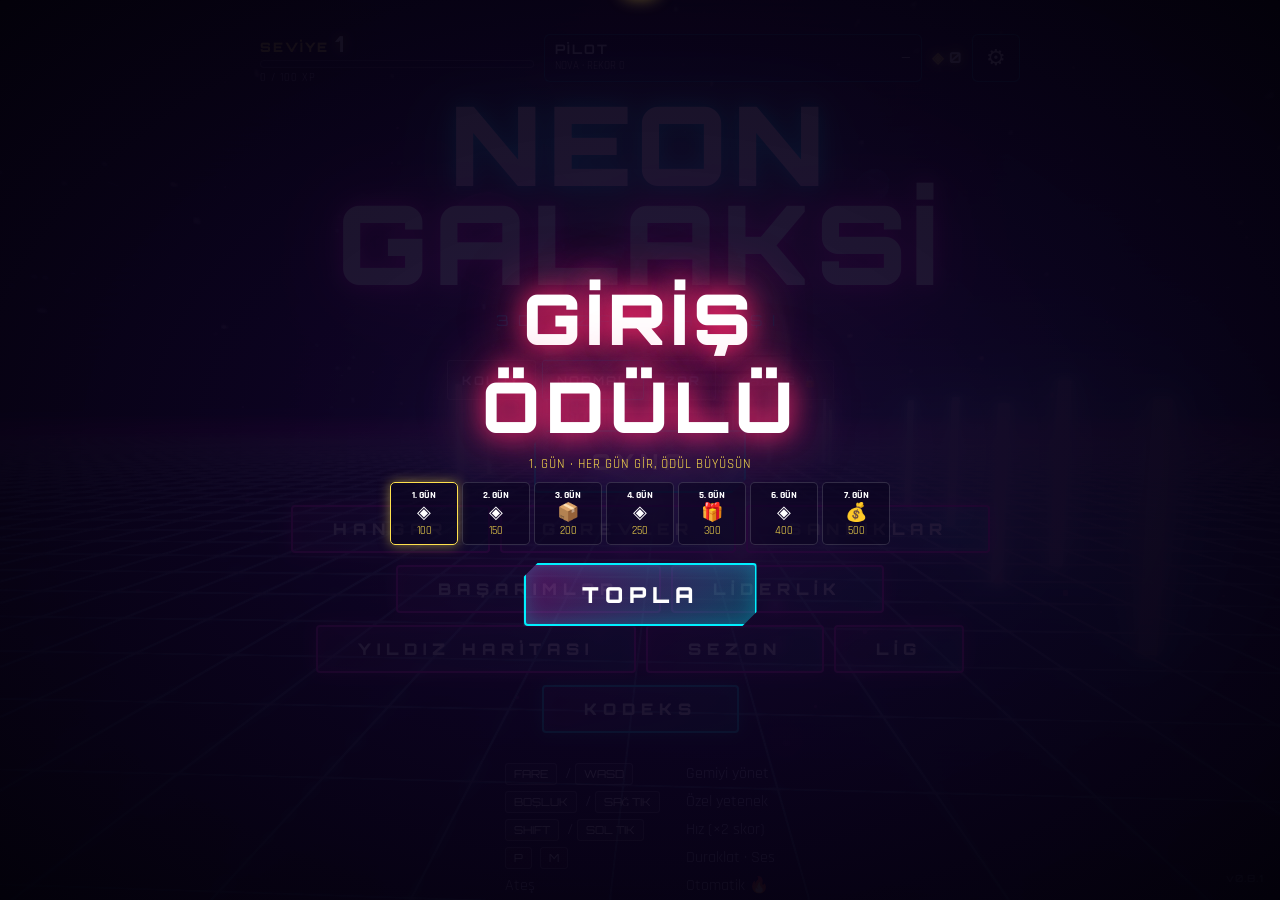
==== commit 2b4c975e: "Yayın v0.8.1 (5)" ====
--- a/index.html
+++ b/index.html
@@ -44,8 +44,8 @@
 <title>Neon Galaksi 3D</title>
 <link rel="preconnect" href="https://fonts.googleapis.com">
 <link href="https://fonts.googleapis.com/css2?family=Orbitron:wght@500;700;900&family=Rajdhani:wght@500;600;700&display=swap" rel="stylesheet">
-  <script type="module" crossorigin src="./assets/index-DEDpfDv8.js"></script>
-  <link rel="stylesheet" crossorigin href="./assets/index-B1jxFapM.css">
+  <script type="module" crossorigin src="./assets/index-DsU_U4xy.js"></script>
+  <link rel="stylesheet" crossorigin href="./assets/index-C1pC1PgS.css">
 </head>
 <body>
 <canvas id="c"></canvas>
--- a/assets/index-C1pC1PgS.css
+++ b/assets/index-C1pC1PgS.css
@@ -0,0 +1 @@
+:root{--sat:env(safe-area-inset-top,0px);--sar:env(safe-area-inset-right,0px);--sab:env(safe-area-inset-bottom,0px);--sal:env(safe-area-inset-left,0px);--c:#00f0ff;--m:#ff2bd6;--y:#ffe14d;--g:#3dff8a;--r:#ff2a6d;--p:#c04dff}*{box-sizing:border-box;margin:0;padding:0}body{position:fixed;inset:0}button,a,input{touch-action:manipulation}html,body{touch-action:none;overscroll-behavior:none;-webkit-touch-callout:none;-webkit-text-size-adjust:100%;-moz-text-size-adjust:100%;text-size-adjust:100%;-webkit-user-select:none;user-select:none;-webkit-tap-highlight-color:transparent;color:#fff;background:#05010f;width:100%;height:100%;font-family:Rajdhani,sans-serif;overflow:hidden}canvas#c{cursor:crosshair;width:100%;height:100%;display:block;position:fixed;inset:0}#dmg{pointer-events:none;opacity:0;background:radial-gradient(#0000 45%,#ff1e50bf);transition:opacity 80ms;position:fixed;inset:0}#low{pointer-events:none;opacity:0;background:radial-gradient(#0000 55%,#ff003c73);position:fixed;inset:0}#low.on{animation:1s infinite pulse}@keyframes pulse{0%,to{opacity:.15}50%{opacity:.8}}#fx{pointer-events:none;position:fixed;inset:0;overflow:hidden}.ft{text-shadow:0 0 10px,0 0 2px #000;white-space:nowrap;font-family:Orbitron;font-size:18px;font-weight:900;animation:.9s ease-out forwards ft;position:absolute;transform:translate(-50%,-50%)}.ft.big{font-size:30px}@keyframes ft{0%{opacity:0;transform:translate(-50%,-30%)scale(.6)}15%{opacity:1;transform:translate(-50%,-60%)scale(1.15)}to{opacity:0;transform:translate(-50%,-190%)scale(1)}}#hud{pointer-events:none;opacity:0;transition:opacity .4s;position:fixed;inset:0}#hud.on{opacity:1}.lbl{letter-spacing:3px;color:#c8dcffb3;font-family:Orbitron;font-size:11px}.lbl b{color:#fff;font-size:14px}.tl{left:calc(22px + var(--sal));top:calc(18px + var(--sat));position:absolute}#score{text-shadow:0 0 18px var(--c),0 0 4px var(--c);font-family:Orbitron;font-size:38px;font-weight:900;line-height:1}#combo{color:var(--y);text-shadow:0 0 12px var(--y);height:20px;margin-top:6px;font-family:Orbitron;font-size:16px;font-weight:700;transition:transform .1s}#combo.pop{transform-origin:0;transform:scale(1.3)}.tr{right:calc(22px + var(--sar));top:calc(18px + var(--sat));text-align:right;flex-direction:column;gap:6px;display:flex;position:absolute}.tr .lv b{text-shadow:0 0 14px var(--m);font-size:26px}.bl{left:calc(22px + var(--sal));bottom:calc(22px + var(--sab));flex-direction:column;gap:9px;width:min(260px,44vw);display:flex;position:absolute}.bar{align-items:center;gap:10px;display:flex}.bar span{letter-spacing:2px;color:#c8dcffbf;width:62px;font-family:Orbitron;font-size:10px}.track{background:#ffffff14;border:1px solid #ffffff2e;border-radius:2px;flex:1;height:9px;overflow:hidden;transform:skew(-20deg)}.track i{background:linear-gradient(90deg,#ff2a6d,#ff7a18);width:100%;height:100%;transition:width .15s;display:block;box-shadow:0 0 12px #ff2a6d}.track.ok i{background:linear-gradient(90deg,#3dff8a,#00f0ff);box-shadow:0 0 12px #3dff8a}.track.sh i{background:linear-gradient(90deg,#00f0ff,#7ab8ff);box-shadow:0 0 12px #00f0ff}.track.bo i{background:linear-gradient(90deg,#ff2bd6,#c04dff);box-shadow:0 0 12px #ff2bd6}.br{right:calc(22px + var(--sar));bottom:calc(22px + var(--sab));text-align:right;position:absolute}#bombs{color:var(--p);text-shadow:0 0 12px var(--p);letter-spacing:4px;min-height:30px;font-size:24px}#wpn{color:var(--y);text-shadow:0 0 10px var(--y);min-height:18px;font-family:Orbitron;font-size:13px}.tc{top:calc(16px + var(--sat));pointer-events:auto;gap:8px;display:flex;position:absolute;left:50%;transform:translate(-50%)}.tc button{color:#fff;cursor:pointer;-webkit-backdrop-filter:blur(6px);backdrop-filter:blur(6px);background:#0a051e80;border:1px solid #ffffff40;border-radius:50%;width:38px;height:38px;font-size:14px}.tc button:hover{border-color:var(--c);box-shadow:0 0 12px var(--c)}#bossbar{top:calc(64px + var(--sat));opacity:0;text-align:center;width:min(520px,70vw);transition:opacity .5s;position:absolute;left:50%;transform:translate(-50%)}#bossbar.on{opacity:1}#bossbar .bn{letter-spacing:4px;color:var(--r);text-shadow:0 0 10px var(--r);margin-bottom:6px;font-family:Orbitron;font-size:12px;font-weight:700}#bossbar .track{height:12px}#banner{text-align:center;pointer-events:none;opacity:0;position:fixed;top:34%;left:0;right:0}#banner.show{animation:2.4s ease-out forwards ban}#banner .bt{letter-spacing:8px;color:#fff;text-shadow:0 0 24px var(--c),0 0 60px var(--c);font-family:Orbitron;font-size:clamp(30px,6vw,64px);font-weight:900}#banner .bs{letter-spacing:5px;color:var(--c);margin-top:8px;font-family:Orbitron;font-size:clamp(12px,1.6vw,17px)}#banner.red .bt{text-shadow:0 0 24px var(--r),0 0 60px var(--r)}#banner.red .bs{color:var(--r)}#banner.gold .bt{text-shadow:0 0 24px var(--y),0 0 60px var(--y)}#banner.gold .bs{color:var(--y)}@keyframes ban{0%{opacity:0;filter:blur(10px);transform:scale(1.6)}12%{opacity:1;filter:blur();transform:scale(1)}80%{opacity:1}to{opacity:0;transform:scale(.95)}}.ov{opacity:0;pointer-events:none;background:radial-gradient(#14053259,#05010fcc);justify-content:center;align-items:center;transition:opacity .4s;display:flex;position:fixed;inset:0}.ov.show{opacity:1;pointer-events:auto}.panel{text-align:center;max-width:92vw;padding:30px}.logo{letter-spacing:6px;color:#fff;text-shadow:0 0 20px var(--c),0 0 70px var(--c);font-family:Orbitron;font-size:clamp(46px,10vw,110px);font-weight:900;line-height:.9;animation:4s infinite flick}.logo span{color:#fff;text-shadow:0 0 20px var(--m),0 0 70px var(--m);display:block}@keyframes flick{0%,92%,to{opacity:1}93%{opacity:.5}95%{opacity:1}96%{opacity:.7}}.tag{letter-spacing:10px;color:var(--c);margin:18px 0 30px;font-family:Orbitron;font-size:clamp(11px,1.6vw,15px)}.btn{letter-spacing:6px;color:#fff;border:2px solid var(--c);cursor:pointer;clip-path:polygon(14px 0,100% 0,100% calc(100% - 14px),calc(100% - 14px) 100%,0 100%,0 14px);background:linear-gradient(135deg,#ff2bd640,#00f0ff40);border-radius:4px;padding:16px 56px;font-family:Orbitron;font-size:22px;font-weight:900;transition:transform .15s,box-shadow .15s;box-shadow:0 0 20px #00f0ff80,inset 0 0 20px #00f0ff40}.btn:hover{transform:scale(1.06);box-shadow:0 0 40px #00f0ffcc,inset 0 0 30px #ff2bd659}.btn.ghost{box-shadow:none;background:0 0;border-color:#ffffff59;margin-top:14px;padding:11px 30px;font-size:14px}.keys{color:#dce6ffd9;text-align:left;grid-template-columns:auto auto;justify-content:center;gap:7px 22px;margin-top:30px;font-size:16px;display:grid}.keys kbd{color:#fff;background:#ffffff0f;border:1px solid #ffffff59;border-radius:3px;margin-right:4px;padding:3px 8px;font-family:Orbitron;font-size:11px}.bestline{letter-spacing:3px;color:var(--y);margin-top:22px;font-family:Orbitron;font-size:13px}.ttl{letter-spacing:6px;text-shadow:0 0 24px var(--r),0 0 60px var(--r);font-family:Orbitron;font-size:clamp(34px,7vw,70px);font-weight:900}.bigs{text-shadow:0 0 24px var(--c);margin:10px 0;font-family:Orbitron;font-size:clamp(40px,8vw,80px);font-weight:900}#newrec{color:var(--y);letter-spacing:5px;text-shadow:0 0 14px var(--y);min-height:24px;font-family:Orbitron;font-weight:700;animation:1s infinite flick}.stats{flex-wrap:wrap;justify-content:center;gap:26px;margin:20px 0 28px;display:flex}.stats div{letter-spacing:2px;color:#c8dcffb3;font-family:Orbitron;font-size:11px}.stats b{color:#fff;margin-top:4px;font-size:22px;display:block}#mob{right:calc(18px + var(--sar));bottom:calc(110px + var(--sab));pointer-events:none;flex-direction:column;gap:14px;display:none;position:fixed}body.touch #mob.on{display:flex}#mob button{pointer-events:auto;letter-spacing:1px;color:#fff;border:2px solid var(--p);width:72px;height:72px;box-shadow:0 0 16px var(--p);touch-action:none;background:#0a051e73;border-radius:50%;font-family:Orbitron;font-size:12px;font-weight:900}#mob #mBoost{border-color:var(--m);box-shadow:0 0 16px var(--m)}#mob button.act{background:#ff2bd666}body.touch .keys .dk,.tonly{display:none}body.touch .tonly{display:contents}#loading{letter-spacing:6px;color:var(--c);z-index:50;background:#05010f;justify-content:center;align-items:center;font-family:Orbitron;transition:opacity .5s;display:flex;position:fixed;inset:0}#loading.hide{opacity:0;pointer-events:none}#loading{background:radial-gradient(at 50% 45%,#2a0b52 0%,#0d0426 55%,#05010f 100%);flex-direction:column;gap:18px}#loading img{border-radius:22px;box-shadow:0 0 30px #ff2bd673}.btn.alt{border-color:var(--m);margin-top:12px;padding:12px 40px;font-size:16px;box-shadow:0 0 16px #ff2bd673,inset 0 0 16px #ff2bd633}.btn.alt:hover{box-shadow:0 0 34px #ff2bd6cc,inset 0 0 24px #00f0ff4d}.credline{color:var(--c);margin-left:22px}.credline b{color:#fff}@media (max-height:520px){.panel{padding:12px}.logo{font-size:clamp(32px,12vh,70px)}.tag{margin:8px 0 14px}.btn{padding:11px 40px;font-size:17px}.btn.alt{margin-top:8px;padding:9px 28px;font-size:13px}.keys{display:none}.bestline{margin-top:12px}.stats{margin:10px 0 14px}.bigs{margin:4px 0;font-size:clamp(30px,10vh,60px)}}.cred{margin:10px 0 4px;font-family:Orbitron}#credGain{color:var(--c);letter-spacing:3px;text-shadow:0 0 14px var(--c);font-size:clamp(18px,3vw,26px);font-weight:900}#credGain.done{animation:.35s ease-out credpop}#credTotal{letter-spacing:3px;color:#c8dcffbf;margin-top:4px;font-size:12px}@keyframes credpop{0%{transform:scale(1)}50%{transform:scale(1.18)}to{transform:scale(1)}}.bar.heat{display:none}.bar.heat.on{display:flex}.track.ht i{background:linear-gradient(90deg,#c07bff,#ff7a18);transition:width 50ms;box-shadow:0 0 12px #ff7a18}.track.ht.hot{animation:.3s infinite hot}.track.ht.hot i{background:linear-gradient(90deg,#ff2a6d,#ff2a6d);box-shadow:0 0 14px #ff2a6d}@keyframes hot{0%,to{border-color:#ff2a6de6}50%{border-color:#fff3}}.track.ab{opacity:0;flex:none;width:120px;height:6px;margin:4px 0 4px auto;transition:opacity .2s}.track.ab.on{opacity:1}.track.ab i{background:linear-gradient(90deg,#c04dff,#00f0ff);transition:none;box-shadow:0 0 10px #c04dff}#bombs.pop{animation:.3s ease-out credpop}#hangar{background:radial-gradient(#1405328c,#05010feb)}.hg{padding:calc(12px + var(--sat)) calc(14px + var(--sar)) calc(12px + var(--sab)) calc(14px + var(--sal));flex-direction:column;max-width:1100px;margin:0 auto;display:flex;position:absolute;inset:0}.hg-top{justify-content:space-between;align-items:center;gap:10px;display:flex}.hg-title{letter-spacing:6px;text-shadow:0 0 18px var(--c);font-family:Orbitron;font-size:clamp(20px,4vw,34px);font-weight:900}.hg-back{letter-spacing:2px;color:#fff;cursor:pointer;background:#0a051e8c;border:1px solid #ffffff4d;border-radius:4px;min-width:88px;min-height:44px;font-family:Orbitron;font-size:13px;font-weight:700}.hg-cred{color:var(--y);text-shadow:0 0 12px var(--y);text-align:right;min-width:88px;font-family:Orbitron;font-size:clamp(14px,2.6vw,20px);font-weight:700}.hg-cred b{color:#fff;transition:color .2s}.hg-cred b.down{color:var(--r)}.hg-tabs{gap:8px;margin:10px 0;display:flex}.hg-tabs button{letter-spacing:3px;color:#dce6ffb3;cursor:pointer;background:#0a051e80;border:1px solid #fff3;border-radius:4px;flex:1;min-height:44px;font-family:Orbitron;font-size:14px;font-weight:700}.hg-tabs button.on{color:#fff;border-color:var(--c);box-shadow:0 0 14px #00f0ff80,inset 0 0 14px #00f0ff33}.hg-body{flex:1;min-height:0;position:relative}.hg-page{height:100%;display:none}.hg-page.on{display:flex}#pgShips{flex-direction:column;gap:10px}.hg-stage{touch-action:pan-y;flex:1;min-height:140px;position:relative}#hgCanvas{width:100%;height:100%;display:block;position:absolute;inset:0}.hg-arrow{color:#fff;border:1px solid var(--c);cursor:pointer;background:#0a051e8c;border-radius:50%;width:52px;height:52px;font-size:30px;line-height:1;position:absolute;top:50%;transform:translateY(-50%);box-shadow:0 0 12px #00f0ff66}.hg-arrow.l{left:4px}.hg-arrow.r{right:4px}.hg-lock{opacity:0;pointer-events:none;filter:drop-shadow(0 0 12px #000);font-size:52px;transition:opacity .2s;position:absolute;top:50%;left:50%;transform:translate(-50%,-50%)}.hg-lock.on{opacity:.9}.hg-dots{justify-content:center;gap:8px;display:flex;position:absolute;bottom:4px;left:0;right:0}.hg-dots i{background:#ffffff40;border-radius:50%;width:8px;height:8px}.hg-dots i.on{background:var(--c);box-shadow:0 0 8px var(--c)}.hg-info{text-align:left;flex-direction:column;gap:8px;display:flex}.hg-name{letter-spacing:5px;text-align:center;text-shadow:0 0 18px var(--sc,var(--c));font-family:Orbitron;font-size:clamp(22px,4.5vw,36px);font-weight:900}.hg-stats{flex-direction:column;gap:6px;width:100%;max-width:460px;margin:0 auto;display:flex}.st{align-items:center;gap:10px;display:flex}.st span{letter-spacing:2px;color:#c8dcffbf;width:42px;font-family:Orbitron;font-size:11px}.st b{text-align:right;width:44px;font-family:Orbitron;font-size:12px}.hg-ab{text-align:center;max-width:520px;margin:0 auto}.hg-abn{letter-spacing:3px;color:var(--y);text-shadow:0 0 10px var(--y);font-family:Orbitron;font-size:14px;font-weight:700}.hg-abd{color:#dce6ffd9;margin-top:2px;font-size:15px}.hg-act{flex-wrap:wrap;justify-content:center;align-items:center;gap:14px;display:flex}.hg-price{color:var(--y);font-family:Orbitron;font-size:16px;font-weight:700}.hb{letter-spacing:2px;color:#fff;border:2px solid var(--c);cursor:pointer;background:linear-gradient(135deg,#ff2bd64d,#00f0ff4d);border-radius:4px;min-height:46px;padding:0 18px;font-family:Orbitron;font-size:13px;font-weight:900;transition:transform .12s,opacity .2s;box-shadow:0 0 14px #00f0ff73}.hb:active{transform:scale(.96)}.hb.big{letter-spacing:4px;min-width:200px;min-height:52px;font-size:16px}.hb.alt{border-color:var(--m);background:#ff2bd626;box-shadow:0 0 14px #ff2bd666}.hb.done{border-color:var(--g);box-shadow:none;color:var(--g);cursor:default;background:#3dff8a1f}.hb.poor{opacity:.45;box-shadow:none;background:#ffffff0d;border-color:#ffffff59}.shake{animation:.38s ease-in-out shake}@keyframes shake{0%,to{translate:0}20%{translate:-7px}40%{translate:7px}60%{translate:-5px}80%{translate:4px}}#pgWeapons{-webkit-overflow-scrolling:touch;touch-action:pan-y;overflow-y:auto}.wl{grid-template-columns:repeat(auto-fill,minmax(290px,1fr));align-content:start;gap:10px;width:100%;padding-bottom:8px;display:grid}.wc{text-align:left;border:1px solid #ffffff2e;border-left:3px solid var(--wc);background:#0a051e99;border-radius:4px;flex-direction:column;gap:6px;padding:12px 14px;display:flex}.wc.sel{border-color:var(--wc);box-shadow:0 0 16px #ffffff1f}.wc.locked{opacity:.85}.wc-h{justify-content:space-between;align-items:baseline;font-family:Orbitron;display:flex}.wc-h b{letter-spacing:2px;color:#fff;text-shadow:0 0 10px var(--wc);font-size:16px}.wc-h span{color:var(--wc);letter-spacing:2px;font-size:12px}.wc-d{color:#dce6ffcc;font-size:14px}.wc-lv{gap:5px;display:flex}.wc-lv i{background:#ffffff0d;border:1px solid #ffffff4d;border-radius:50%;width:14px;height:14px}.wc-lv i.mk{border-color:#ffe14db3}.wc-lv i.on{background:var(--wc);border-color:var(--wc);box-shadow:0 0 8px var(--wc)}.wc-pv{letter-spacing:1px;color:#c8dcffcc;font-family:Orbitron;font-size:11px;line-height:1.5}.wc-pv b{color:var(--y)}.wc-b{flex-wrap:wrap;gap:8px;display:flex}.wc-b .hb{flex:1;min-width:120px}#hgFx{pointer-events:none;z-index:5;position:fixed;inset:0;overflow:hidden}#hgFx i{width:var(--sz);height:var(--sz);border-radius:50%;animation:.7s ease-out forwards spark;position:absolute;transform:translate(-50%,-50%)}@keyframes spark{0%{opacity:1;transform:translate(-50%,-50%)scale(1)}to{opacity:0;transform:translate(calc(-50% + var(--dx)),calc(-50% + var(--dy))) scale(.2)}}@media (orientation:landscape) and (max-height:560px){.hg{padding-top:calc(6px + var(--sat));padding-bottom:calc(6px + var(--sab))}.hg-tabs{margin:6px 0}.hg-tabs button,.hg-back{min-height:38px}#pgShips{flex-direction:row;gap:14px}.hg-stage{flex:1.1;min-height:0}.hg-info{flex:1;justify-content:center;gap:6px;overflow-y:auto}.hg-name{font-size:22px}.hg-abd{font-size:13px}.hb.big{min-height:44px}}@media (max-width:420px){.wl{grid-template-columns:1fr}.hg-arrow{width:44px;height:44px;font-size:26px}}#lc{pointer-events:none;opacity:0;background:radial-gradient(#0000 35%,#ff0032b3);position:fixed;inset:0}#lc.on{animation:.55s ease-out 3 lcp}@keyframes lcp{0%{opacity:0}25%{opacity:1}to{opacity:0}}#graze{letter-spacing:2px;color:#bff6ff;text-shadow:0 0 10px var(--c);transform-origin:0;height:16px;margin-top:4px;font-family:Orbitron;font-size:13px;font-weight:700;transition:transform .1s}#graze.pop{animation:.22s ease-out credpop}#waves{justify-content:flex-end;gap:4px;margin-top:-2px;display:flex}#waves i{width:9px;height:4px;box-shadow:none;background:#ffffff24;border-radius:2px;transition:background .3s}#waves i.peak{width:13px}#waves i.done{background:var(--c);box-shadow:0 0 6px var(--c)}#waves i.peak.done{background:var(--m);box-shadow:0 0 6px var(--m)}#waves i.breather.done{background:var(--g);box-shadow:0 0 6px var(--g)}#waves i.cur{background:#ffffffd9;animation:.9s infinite pulse}#waves.boss i{background:var(--r);box-shadow:0 0 6px var(--r)}.tr .dl{letter-spacing:3px;opacity:.65;font-size:9px}#bossbar .track{position:relative}#bossbar .pm{background:#ffffffb3;width:2px;position:absolute;top:-2px;bottom:-2px;box-shadow:0 0 6px #fff}.diff{flex-wrap:wrap;justify-content:center;gap:6px;margin:0 0 14px;display:inline-flex}.diff button{letter-spacing:2px;color:#dce6ffbf;cursor:pointer;background:#ffffff0a;border:1px solid #ffffff40;border-radius:3px;min-height:40px;padding:9px 14px;font-family:Orbitron;font-size:12px;font-weight:700;transition:all .15s;position:relative}.diff button i{margin-left:6px;font-size:11px;font-style:normal;display:none}.diff button.on{color:#fff;border-color:var(--c);background:#00f0ff29;box-shadow:0 0 14px #00f0ff73}.diff button[data-d=nightmare].on{border-color:var(--r);background:#ff2a6d2e;box-shadow:0 0 16px #ff2a6d8c}.diff button.locked{opacity:.45;cursor:not-allowed}.diff button.locked i{display:inline}.diffhint{letter-spacing:2px;color:var(--y);min-height:14px;margin:-8px 0 10px;font-family:Orbitron;font-size:10px}.diffhint.warn{color:var(--r)}#revive .rvc{color:#fff;text-shadow:0 0 30px var(--r),0 0 8px var(--r);margin:6px 0 16px;font-family:Orbitron;font-size:clamp(60px,14vw,120px);font-weight:900;line-height:1}#revive .rvc.tick{animation:.3s ease-out credpop}#revive .rvs{letter-spacing:2px;color:#dce6ffb3;margin-top:12px;font-family:Orbitron;font-size:10px}#credMul{letter-spacing:2px;color:var(--m);min-height:14px;font-family:Orbitron;font-size:11px}@media (max-height:520px){.diff{margin-bottom:8px}.diff button{min-height:34px;padding:6px 10px;font-size:11px}#revive .rvc{margin:2px 0 8px;font-size:56px}}#storm{pointer-events:none;opacity:0;background:radial-gradient(#0000 30%,#0a061ef2 85%);transition:opacity .2s;position:fixed;inset:0}#threat{left:50%;top:calc(64px + var(--sat));border:1px solid var(--tc,#fff);box-shadow:0 0 18px var(--tc,#fff);pointer-events:none;opacity:0;background:#05010fb8;border-radius:4px;align-items:center;gap:10px;max-width:92vw;padding:8px 14px;display:flex;position:fixed;transform:translate(-50%)}#threat.show{animation:3s ease-out forwards thr}#threat i{background:var(--tc,#fff);width:14px;height:14px;box-shadow:0 0 10px var(--tc,#fff);border-radius:50%;flex:none}#threat .th-t{letter-spacing:2px;color:#fff;font-family:Orbitron;font-size:12px}#threat .th-t b{color:var(--tc,#fff)}#threat .th-s{color:#dce6ffd9;font-size:13px}@keyframes thr{0%{opacity:0;transform:translate(-50%,-12px)}8%{opacity:1;transform:translate(-50%)}85%{opacity:1}to{opacity:0}}#hazard{text-align:center;letter-spacing:5px;text-shadow:0 0 18px;pointer-events:none;opacity:0;font-family:Orbitron;font-size:clamp(18px,3.4vw,30px);font-weight:900;position:fixed;top:24%;left:0;right:0}#hazard.show{animation:2.2s ease-out forwards ban}.elite-tag{letter-spacing:1.5px;white-space:nowrap;text-shadow:0 0 6px,0 0 2px #000;pointer-events:none;font-family:Orbitron;font-size:10px;font-weight:700;position:absolute;top:0;left:0}.elite-tag b{color:#ffd24d;text-shadow:0 0 8px #ffd24d;font-size:13px}.btn.alt.cxb{border-color:var(--c);box-shadow:0 0 16px #00f0ff66,inset 0 0 16px #00f0ff26}.cx{width:min(980px,96vw);height:min(92vh,900px);padding:calc(10px + var(--sat)) 10px 10px;flex-direction:column;gap:10px;display:flex}.cx-bar{background:#ffffff1a;border-radius:3px;height:6px;overflow:hidden}.cx-bar i{background:linear-gradient(90deg,var(--c),var(--m));width:0;height:100%;box-shadow:0 0 10px var(--c);display:block}.cx-grid{-webkit-overflow-scrolling:touch;touch-action:pan-y;flex:1;grid-template-columns:repeat(auto-fill,minmax(210px,1fr));align-content:start;gap:10px;padding-bottom:12px;display:grid;overflow-y:auto}.cx-card{border:1px solid var(--cc,#ffffff2e);background:#0a041e99;border-radius:6px;grid-template-columns:52px 1fr;align-items:start;gap:4px 10px;min-height:120px;padding:10px;display:grid;position:relative}.cx-card svg{grid-row:span 3;width:52px;height:52px}.cx-card.unk{filter:grayscale()brightness(.55)}.cx-t b{letter-spacing:2px;color:var(--cc,#888);font-family:Orbitron;font-size:14px;display:block}.cx-t span{letter-spacing:2px;color:#dce6ff80;font-family:Orbitron;font-size:9px}.cx-d{color:#e6ebffd9;font-size:14px;line-height:1.25}.cx-h{color:var(--y);grid-column:2;font-size:13px}.cx-stamp{letter-spacing:2px;color:var(--g);border:1.5px solid var(--g);text-shadow:0 0 6px var(--g);border-radius:3px;padding:2px 6px;font-family:Orbitron;font-size:10px;font-weight:900;position:absolute;top:8px;right:8px;transform:rotate(-8deg)}@media (max-height:520px){#threat{top:calc(44px + var(--sat));padding:5px 10px}.cx-card{min-height:96px}}#route,#merchant{background:radial-gradient(#0a052899,#03010cf0)}.rt,.mc{padding:calc(12px + var(--sat)) 16px calc(12px + var(--sab));flex-direction:column;align-items:center;gap:10px;width:min(980px,100vw);max-height:100vh;display:flex;overflow-y:auto}.rt-t{letter-spacing:6px;color:#fff;text-shadow:0 0 18px var(--c);font-family:Orbitron;font-size:clamp(22px,4vw,38px);font-weight:900}.rt-s{letter-spacing:3px;color:#ffe9a8;text-align:center;font:700 clamp(11px,2.4vw,14px) Rajdhani,sans-serif}.rt-s b{color:#7ff6ff;margin-left:8px}.rt>*,.mc>*{flex-shrink:0}.rt-map{flex:none;width:min(560px,92vw)}.rt-map svg{width:100%;height:auto;display:block}.rt-map text{font:700 13px Rajdhani,sans-serif}.rt-map .lb{fill:#dce6ffbf;letter-spacing:1px;font-size:10px}.rt-map .ln{opacity:.55;transition:opacity .2s}.rt-map .ln.hl{opacity:1;stroke-dasharray:none}.rt-map .here circle{stroke:#fff;filter:drop-shadow(0 0 6px #fff)}.rt-map .boss circle{stroke:#ffd24d}.rt-cards{grid-template-columns:repeat(auto-fit,minmax(240px,1fr));gap:12px;width:100%;display:grid}.rt-card{text-align:left;border:1.5px solid var(--zc,#7ff6ff);color:#fff;cursor:pointer;background:#08031ad1;border-radius:10px;align-items:center;gap:12px;min-height:96px;padding:10px 12px;font-family:Rajdhani,sans-serif;transition:transform .12s,box-shadow .12s;display:flex;box-shadow:0 0 14px #0006}.rt-card:hover,.rt-card:focus-visible{box-shadow:0 0 18px var(--zc,#7ff6ff);transform:translateY(-2px)}.rt-th{border:1px solid #fff3;border-radius:6px;flex:none}.rt-info{flex-direction:column;gap:3px;min-width:0;display:flex}.rt-info b{letter-spacing:1px;color:#fff;font-family:Orbitron;font-size:12px}.rt-d{color:#ff5a7a;letter-spacing:2px;font-size:14px}.rt-d em{opacity:.22;font-style:normal}.rt-n{align-items:center;gap:4px;font-size:16px;display:flex}.rt-n span{border:1.5px solid var(--nc);width:24px;height:24px;color:var(--nc);border-radius:50%;justify-content:center;align-items:center;display:inline-flex}.rt-n i{opacity:.5;font-style:normal}.rt-k{letter-spacing:1px;color:#dce6ffbf;font-size:11px}.rt-r{color:#ffe14d;font-size:13px;font-weight:700}.rt-h{letter-spacing:2px;color:#dce6ff99;font:600 11px Rajdhani,sans-serif}.mc-items{flex-direction:column;gap:8px;width:min(520px,94vw);display:flex}.mc-it{color:#fff;text-align:left;cursor:pointer;background:#08031ad9;border:1px solid #00f0ff73;border-radius:8px;align-items:center;gap:12px;min-height:60px;padding:8px 12px;font-family:Rajdhani,sans-serif;display:flex}.mc-it.sold{opacity:.4}.mc-it.poor .mc-p{color:#ff5a7a}.mc-ic{text-align:center;width:34px;font-size:24px}.mc-tx{flex-direction:column;flex:1;min-width:0;display:flex}.mc-tx b{letter-spacing:1px;font-family:Orbitron;font-size:12px}.mc-tx em{color:#dce6ffbf;font-size:12px;font-style:normal}.mc-p{color:#ffe14d;white-space:nowrap;font-family:Orbitron;font-size:13px}@media (max-width:520px){.rt-card{min-height:84px}.rt-th{width:96px;height:54px}}@media (max-height:520px){.rt{gap:6px}.rt-map{width:min(360px,60vw)}.rt-cards{grid-template-columns:repeat(3,1fr)}.rt-card{flex-direction:column;align-items:flex-start;min-height:0}.rt-th{width:100%;height:44px}}#evT{left:50%;top:calc(21% + var(--sat));pointer-events:none;opacity:0;z-index:6;text-align:center;flex-direction:column;align-items:center;gap:3px;max-width:92vw;display:flex;position:fixed;transform:translate(-50%)}#evT b{letter-spacing:clamp(2px,.8vw,6px);color:var(--ec,#fff);text-shadow:0 0 14px var(--ec,#fff);font-family:Orbitron;font-size:clamp(15px,3.6vw,26px);font-weight:900}#evT span{letter-spacing:3px;color:#fff;font:700 clamp(11px,2.6vw,14px) Rajdhani,sans-serif}#evT.show{animation:2.8s ease-out zoneT}#evBar{left:50%;top:calc(96px + var(--sat));pointer-events:none;z-index:5;flex-direction:column;align-items:center;gap:3px;width:min(240px,56vw);display:none;position:fixed;transform:translate(-50%)}#evBar.on{display:flex}@media (max-width:520px) and (orientation:portrait){#evBar{top:calc(128px + var(--sat))}}#evBar span{letter-spacing:2px;color:#ffe9a8;font:700 11px Rajdhani,sans-serif}#evBar .eb-t{background:#ffffff26;border-radius:3px;width:100%;height:5px;overflow:hidden}#evBar i{background:linear-gradient(90deg,#ffe14d,#ff9a3c);width:100%;height:100%;transition:width .2s;display:block}#flank{pointer-events:none;z-index:5;display:none;position:fixed;inset:0}#flank.on{display:block}#flank b{color:#ff8a3a;text-shadow:0 0 14px #ff5a1a;font-family:Orbitron;font-size:clamp(22px,6vw,40px);animation:.35s infinite dotP;position:absolute;top:45%}#flank .l{left:calc(16px + var(--sal))}#flank .r{right:calc(16px + var(--sar))}body.ionw #hud{animation:.18s steps(2,end) 6 ionj}body.ion #hud{animation:.12s steps(2,end) infinite ionj}body.ion:before{content:"";pointer-events:none;z-index:3;background:repeating-linear-gradient(0deg,#96b4ff12 0 2px,#0000 2px 5px);position:fixed;inset:0}@keyframes ionj{0%{transform:translate(0)}50%{transform:translate(1.5px,-1px)}to{transform:translate(-1px,1px)}}body.rift:after{content:"";pointer-events:none;z-index:3;background:radial-gradient(#0000 45%,#a050ff73);position:fixed;inset:0}#zflash{pointer-events:none;opacity:0;z-index:4;background:radial-gradient(#fff 0%,#dcebffd9 35%,#a0beff66 100%);position:fixed;inset:0}#zoneT{left:50%;top:calc(30% + var(--sat));pointer-events:none;opacity:0;z-index:6;text-align:center;flex-direction:column;align-items:center;gap:4px;max-width:92vw;display:flex;position:fixed;transform:translate(-50%)}#zoneT b{letter-spacing:clamp(3px,1vw,8px);color:#fff;text-shadow:0 0 18px var(--c),0 0 4px #fff;font-family:Orbitron;font-size:clamp(18px,4.4vw,34px);font-weight:900}#zoneT span{letter-spacing:3px;color:#ffe9a8;font:700 clamp(11px,2.6vw,14px) Rajdhani,sans-serif}#zoneT.show{animation:3s ease-out zoneT}@keyframes zoneT{0%{opacity:0;letter-spacing:20px}15%{opacity:1}75%{opacity:1}to{opacity:0}}#menu .ver{right:calc(16px + var(--sar));bottom:calc(16px + var(--sab));letter-spacing:1px;color:#c8d7f080;pointer-events:none;font:600 10px Orbitron,sans-serif;position:absolute}#cardStrip{right:calc(22px + var(--sar));bottom:calc(112px + var(--sab));pointer-events:none;opacity:0;z-index:6;flex-direction:column;align-items:flex-end;gap:3px;transition:opacity .4s;display:flex;position:fixed}#cardStrip.on{opacity:1}#cardStrip em{letter-spacing:2px;color:#c8d7f0b3;font-family:Orbitron;font-size:8px;font-style:normal}#cardStrip .cs-g{flex-wrap:wrap;justify-content:flex-end;gap:3px;max-width:186px;display:flex}#cardStrip i{color:#fff;opacity:.78;pointer-events:auto;cursor:help;background:#05010f8c;border:1px solid #b8c4d8;border-radius:50%;justify-content:center;align-items:center;width:20px;height:20px;font-size:11px;font-style:normal;display:flex;position:relative}#cardStrip i b{color:#cfd8ea;background:#05010f;border-radius:3px;padding:0 1px;font-family:Orbitron;font-size:6px;position:absolute;bottom:-4px;right:-5px}#cardStrip i.syn{background:#3c280099;border-color:#ffd24d;box-shadow:0 0 6px #ffd24d}#cardStrip i.fl{animation:.38s ease-out csFl}@keyframes csFl{0%{opacity:1;transform:scale(1.35);box-shadow:0 0 14px #fff,inset 0 0 4px #fff}to{opacity:.78;box-shadow:none;transform:scale(1)}}#cardStrip i u{color:#bff6ff;white-space:nowrap;opacity:0;text-shadow:0 0 4px #000;font:700 9px Rajdhani,sans-serif;text-decoration:none;position:absolute;bottom:100%;left:50%;transform:translate(-50%)}#cardStrip i u.up{animation:.9s ease-out csUp}@keyframes csUp{0%{opacity:1;transform:translate(-50%,2px)}to{opacity:0;transform:translate(-50%,-12px)}}#cardTip{right:calc(22px + var(--sar));bottom:calc(170px + var(--sab));color:#e6ecff;pointer-events:none;z-index:8;text-align:left;background:#080318eb;border:1px solid #00f0ff80;border-radius:6px;flex-direction:column;gap:2px;max-width:min(240px,60vw);padding:6px 10px;font:600 12px Rajdhani,sans-serif;display:none;position:fixed}#cardTip.on{display:flex}#cardTip b{letter-spacing:1px;color:#ffe14d;font-family:Orbitron;font-size:10px}#cardHint{right:calc(22px + var(--sar));bottom:calc(150px + var(--sab));color:#ffe9a8;letter-spacing:1px;opacity:0;pointer-events:none;z-index:8;background:#1e1400d9;border:1px solid #ffd24d;border-radius:6px;max-width:min(260px,62vw);padding:6px 10px;font:700 11px Rajdhani,sans-serif;transition:opacity .4s;position:fixed}#cardHint.on{opacity:1}body.touch #cardStrip{right:calc(108px + var(--sar));bottom:calc(112px + var(--sab))}body.touch #cardStrip .cs-g{max-width:92px}body.touch #cardTip,body.touch #cardHint{right:calc(108px + var(--sar));bottom:calc(220px + var(--sab))}body.touch.lefthand #cardStrip,body.touch.lefthand #cardTip,body.touch.lefthand #cardHint{right:calc(22px + var(--sar))}#draft{background:radial-gradient(#1405328c,#05010feb)}.dr{flex-direction:column;align-items:center;gap:12px;max-width:98vw;max-height:100vh;padding:16px;display:flex;overflow-y:auto}.dr-t{letter-spacing:6px;text-shadow:0 0 18px var(--c);font-family:Orbitron;font-size:clamp(22px,4vw,40px);font-weight:900}.dr-s{letter-spacing:3px;color:var(--y);font-family:Orbitron;font-size:11px}.dr-cards{flex-wrap:wrap;justify-content:center;gap:14px;display:flex}.cd{cursor:pointer;-webkit-user-select:none;user-select:none;touch-action:manipulation;background:linear-gradient(160deg,#1e143cf2,#080314f2);border:2px solid #b8c4d8;border-radius:10px;flex-direction:column;align-items:center;gap:6px;width:min(210px,44vw);min-height:250px;padding:12px 12px 14px;transition:transform .12s;animation:.5s ease-out both cdflip;display:flex;position:relative}.cd:hover{transform:translateY(-4px)}.cd:active{transform:scale(.97)}@keyframes cdflip{0%{opacity:0;transform:perspective(600px)rotateY(90deg)scale(.8)}to{opacity:1;transform:perspective(600px)rotateY(0)scale(1)}}.cd.r-common{border-color:#b8c4d8}.cd.r-rare{border-color:#33a8ff;box-shadow:0 0 16px #33a8ff8c}.cd.r-epic{border-color:#c04dff;box-shadow:0 0 22px #c04dffb3}.cd.r-legendary{background:linear-gradient(160deg,#462800f2,#140800f2);border-color:#ffb000;box-shadow:0 0 30px #ffb000d9}.cd.syn{background:linear-gradient(160deg,#503700f2,#190c00f2);border:3px solid #ffd24d;box-shadow:0 0 34px #ffd24de6,inset 0 0 24px #ffd24d40}.cd-k{color:#ffffff73;font-family:Orbitron;font-size:10px;position:absolute;top:6px;left:8px}.cd-h{letter-spacing:2px;color:#dce6ffb3;text-align:center;font-family:Orbitron;font-size:9px}.cd.syn .cd-h{color:#ffd24d;font-size:11px}.cd-ic{text-shadow:0 0 14px;font-size:42px;line-height:1.1}.cd-n{letter-spacing:1px;text-align:center;font-family:Orbitron;font-size:15px;font-weight:900}.cd-l{color:var(--c);text-align:center;font-family:Orbitron;font-size:11px}.cd.syn .cd-l{color:#ffe9a0}.cd-t{text-align:center;color:#ebf0ffeb;font-size:15px;line-height:1.25}.cd-d{color:#dce6ffbf;border-top:1px solid #ffffff26;width:100%;padding-top:6px;font-size:12px;line-height:1.3;display:none}.cd-d .on{color:#fff}.cd.detail .cd-d{display:block}.dr-foot{flex-direction:column;align-items:center;gap:6px;display:flex}#drReroll.off{opacity:.35;pointer-events:none}.dr-hint{letter-spacing:2px;color:#dce6ff80;text-align:center;font-family:Orbitron;font-size:9px}#synFx{text-align:center;pointer-events:none;opacity:0;z-index:20;position:fixed;top:38%;left:0;right:0}#synFx.show{animation:2.6s ease-out forwards synfx}#synFx .sf-t{letter-spacing:6px;color:#ffd24d;font-family:Orbitron;font-size:clamp(12px,2vw,18px)}#synFx .sf-n{letter-spacing:6px;color:#fff;text-shadow:0 0 30px #ffd24d,0 0 80px #ffb000;font-family:Orbitron;font-size:clamp(34px,8vw,84px);font-weight:900}@keyframes synfx{0%{opacity:0;filter:blur(12px);transform:scale(2.4)rotate(-12deg)}15%{opacity:1;filter:blur();transform:scale(1)rotate(0)}80%{opacity:1}to{opacity:0;transform:scale(1.1)}}.pbuild{text-align:left;max-width:min(620px,92vw);margin:6px auto 14px}.pb-h{letter-spacing:3px;color:var(--y);margin-bottom:6px;font-family:Orbitron;font-size:11px}.pb-h span{color:var(--c);margin-left:8px}.blist{flex-direction:column;gap:4px;max-height:34vh;display:flex;overflow-y:auto}.bl-row{grid-template-columns:28px auto 1fr;align-items:center;gap:8px;font-size:14px;display:grid}.bl-row b{white-space:nowrap;font-family:Orbitron;font-size:12px}.bl-row.gold b{color:#ffd24d}.bl-ic{border:1.5px solid;border-radius:5px;justify-content:center;align-items:center;width:26px;height:26px;font-size:14px;display:flex}.bl-t{color:#dce6ffcc;font-size:13px}.bl-empty{color:#dce6ff99;font-size:13px}.obuild{flex-direction:column;align-items:center;gap:6px;margin:4px 0 12px;display:flex}.ob-top{letter-spacing:2px;color:var(--c);font-family:Orbitron;font-size:12px}.ob-syn{letter-spacing:2px;color:#ffd24d;font-family:Orbitron;font-size:12px}.ostrip{flex-wrap:wrap;justify-content:center;gap:4px;max-width:80vw;display:flex}.ostrip i{border:1.5px solid #b8c4d8;border-radius:5px;justify-content:center;align-items:center;width:24px;height:24px;font-size:13px;font-style:normal;display:flex;position:relative}.ostrip i b{background:#05010f;border-radius:3px;padding:0 2px;font-family:Orbitron;font-size:7px;position:absolute;bottom:-5px;right:-4px}.ostrip i.syn{border-color:#ffd24d;box-shadow:0 0 8px #ffd24d}.cx-sec{letter-spacing:3px;color:var(--y);grid-column:1/-1;margin-top:6px;font-family:Orbitron;font-size:12px}.cx-card .cx-ic{border:1.5px solid var(--cc,#fff3);border-radius:8px;grid-row:span 3;justify-content:center;align-items:center;width:52px;height:52px;font-size:30px;display:flex}@media (max-height:520px){.cd{gap:3px;min-height:190px;padding:8px}.cd-ic{font-size:30px}.cd-t{font-size:13px}.blist{max-height:28vh}}@media (max-width:520px){.cd{width:44vw}.cd-t{font-size:13px}}#taskL{letter-spacing:1.5px;color:var(--y);text-align:right;max-width:42vw;font-family:Orbitron;font-size:10px;line-height:1.3}#taskL.done{color:var(--g)}.mds{width:min(1040px,96vw);height:min(94vh,900px);padding:calc(10px + var(--sat)) 10px 10px;flex-direction:column;gap:10px;display:flex}.md-grid{touch-action:pan-y;flex:1;grid-template-columns:repeat(auto-fill,minmax(230px,1fr));align-content:start;gap:12px;padding-bottom:12px;display:grid;overflow-y:auto}.md{text-align:left;color:#fff;cursor:pointer;background:linear-gradient(160deg,#1e0f46e6,#080314eb);border:1.5px solid #00f0ff73;border-radius:10px;flex-direction:column;gap:6px;min-height:150px;padding:14px;font-family:Rajdhani,sans-serif;transition:transform .12s,box-shadow .12s;animation:.4s ease-out both mdin;display:flex;position:relative}.md:hover{transform:translateY(-3px);box-shadow:0 0 22px #00f0ff73}.md.locked{filter:grayscale(.8)brightness(.6);border-color:#fff3}@keyframes mdin{0%{opacity:0;transform:translateY(12px)scale(.96)}to{opacity:1;transform:none}}.md-ic{font-size:34px;line-height:1}.md-n{letter-spacing:2px;font-family:Orbitron;font-size:15px;font-weight:900}.md-d{color:#e1e8ffd9;font-size:14px;line-height:1.25}.md-i{letter-spacing:1px;color:var(--y);margin-top:auto;font-family:Orbitron;font-size:10px;line-height:1.5}.md-cd{color:var(--c)}.md-bar{background:#ffffff1f;border-radius:3px;height:5px;margin-top:4px;overflow:hidden}.md-bar i{background:var(--y);height:100%;display:block}.md-new{letter-spacing:2px;color:#05010f;background:var(--y);border-radius:3px;padding:2px 6px;font-family:Orbitron;font-size:10px;font-weight:900;animation:1s infinite pulse;position:absolute;top:10px;right:10px}.md-st{color:var(--y);letter-spacing:2px;font-size:18px}.mp{width:100vw;height:100vh;padding:calc(8px + var(--sat)) 0 0;flex-direction:column;display:flex}.mp .hg-top{padding:0 12px}.mp-scroll{scroll-snap-type:x mandatory;touch-action:pan-x;-webkit-overflow-scrolling:touch;flex:1;display:flex;overflow:auto hidden}.gx{scroll-snap-align:start;flex:0 0 100vw;height:100%;position:relative;overflow:hidden}.gx-h{z-index:2;flex-direction:column;gap:2px;display:flex;position:absolute;top:10px;left:16px}.gx-h b{letter-spacing:4px;text-shadow:0 0 18px var(--gc);font-family:Orbitron;font-size:clamp(18px,3.4vw,30px);font-weight:900}.gx-h span{letter-spacing:2px;color:var(--y);font-family:Orbitron;font-size:12px}.gx-path{width:100%;height:100%;position:absolute;inset:0}.gx-path polyline{fill:none;stroke:var(--gc);stroke-width:.6px;stroke-dasharray:1.5 1.2;opacity:.7}.nd{border:2px solid var(--gc);color:#fff;cursor:pointer;width:58px;height:58px;box-shadow:0 0 14px var(--gc);touch-action:manipulation;background:#05010fcc;border-radius:50%;flex-direction:column;justify-content:center;align-items:center;display:flex;position:absolute;transform:translate(-50%,-50%)}.nd b{font-family:Orbitron;font-size:17px}.nd i{color:var(--y);letter-spacing:1px;font-size:10px;font-style:normal}.nd.boss{border-width:3px;width:84px;height:84px}.nd.boss b{font-size:28px}.nd.locked{filter:grayscale()brightness(.5);box-shadow:none}.nd.done{background:#281446e6}.gx.locked .nd{pointer-events:none}.gx-lock{letter-spacing:2px;color:var(--y);z-index:3;background:#05010fb3;justify-content:center;align-items:center;font-family:Orbitron;font-size:16px;display:flex;position:absolute;inset:0}.mp-info{padding:10px 16px calc(10px + var(--sab));background:#05010fe0;border-top:1px solid #00f0ff4d;justify-content:space-between;align-items:center;gap:12px;display:none}.mp-info.on{display:flex}.mp-info b{letter-spacing:2px;font-family:Orbitron;font-size:14px}.mp-info #miTask{color:var(--y);font-size:14px}.mp-info #miMeta{color:#dce6ffb3;font-size:13px}.mp-info .btn{flex:none;padding:12px 32px;font-size:16px}.ce-sub{letter-spacing:3px;color:var(--c);margin:-4px 0 6px;font-family:Orbitron;font-size:12px}.ce-stars{justify-content:center;gap:16px;margin:8px 0 10px;display:flex}.ce-stars i{color:#ffffff26;font-size:clamp(46px,9vw,72px);font-style:normal;transition:transform .25s,color .25s}.ce-stars i.on{color:#ffd24d;text-shadow:0 0 24px #ffd24d;animation:.45s ease-out starpop}@keyframes starpop{0%{transform:scale(2.2)rotate(-25deg)}to{transform:scale(1)rotate(0)}}.ce-rows{color:#dce6ff99;flex-direction:column;gap:3px;margin-bottom:8px;font-size:15px;display:flex}.ce-rows .ok{color:var(--g)}.ce-cred{color:var(--y);min-height:24px;margin-bottom:10px;font-family:Orbitron;font-size:20px;font-weight:900}@media (max-height:520px){.md{min-height:110px;padding:10px}.nd{width:46px;height:46px}.nd.boss{width:64px;height:64px}.ce-stars i{font-size:42px}}.ov{-webkit-overflow-scrolling:touch;align-items:safe center;overflow-y:auto}.ov>.panel{margin:auto}@media (max-width:420px){.btn{letter-spacing:4px;white-space:nowrap;padding:13px 30px;font-size:17px}.btn.alt{padding:10px 24px;font-size:14px}}@media (max-height:520px){.ttl{letter-spacing:4px;font-size:clamp(24px,9vh,42px)}.obuild{margin:2px 0 6px}.cred{margin:4px 0}}.dr-cards{width:100%}@media (max-width:520px){.dr{gap:8px;padding:10px 8px}.dr-cards{gap:8px}.cd{gap:4px;width:calc(50% - 4px);min-height:0;padding:10px 8px}.cd-ic{font-size:30px}.cd-n,.cd-t{font-size:13px}}.hub-top{text-align:left;align-items:center;gap:10px;width:min(760px,92vw);margin:0 auto 10px;display:flex}.hub-lv{flex:1;min-width:0}.hub-lvn{letter-spacing:2px;color:var(--y);font-family:Orbitron;font-size:13px;font-weight:900}.hub-lvn b{color:#fff;text-shadow:0 0 12px var(--y);font-size:22px}.hub-xp{background:#0a051e99;border:1px solid #ffffff40;border-radius:4px;height:8px;margin:3px 0;overflow:hidden}.hub-xp i{background:linear-gradient(90deg,var(--y),#ffb000);width:0;height:100%;box-shadow:0 0 10px var(--y);transition:width .6s;display:block}.hub-xpt{letter-spacing:1px;opacity:.75;font-size:11px}.hub-prof{text-align:left;color:#fff;cursor:pointer;background:#0a051e8c;border:1px solid #00f0ff66;border-radius:6px;flex:1.3;grid-template-columns:1fr auto;min-width:0;min-height:48px;padding:6px 10px;font-family:inherit;display:grid}.hub-prof b{letter-spacing:2px;text-overflow:ellipsis;white-space:nowrap;font-family:Orbitron;font-size:13px;overflow:hidden}.hub-prof span{opacity:.7;white-space:nowrap;text-overflow:ellipsis;grid-column:1;font-size:11px;overflow:hidden}.hub-prof em{grid-area:1/2/3;align-self:center;font-size:18px;font-style:normal}.hub-cred{color:var(--y);text-shadow:0 0 10px var(--y);white-space:nowrap;font-family:Orbitron;font-size:15px;font-weight:700}.hub-cred b{color:#fff}.hub-grid{flex-wrap:wrap;justify-content:center;gap:0 10px;max-width:760px;margin:0 auto;display:flex}.hub-grid .btn{clip-path:none;position:relative}.dot{background:var(--r);color:#fff;letter-spacing:0;min-width:22px;height:22px;box-shadow:0 0 10px var(--r);border-radius:11px;padding:0 5px;font:700 12px/22px Rajdhani,sans-serif;animation:1.4s infinite dotP;display:none;position:absolute;top:-6px;right:-6px}.dot.on{display:block}.mt-tabs .dot{min-width:18px;height:18px;margin-left:6px;font-size:11px;line-height:18px;display:inline-block;position:static}@keyframes dotP{50%{transform:scale(1.15)}}.mt{width:min(980px,96vw);height:min(94vh,900px);padding:calc(10px + var(--sat)) 10px 10px;flex-direction:column;gap:8px;display:flex}.mt-tabs button{letter-spacing:1px;min-width:0;padding:0 4px;font-size:12px}.mt-body{-webkit-overflow-scrolling:touch;touch-action:pan-y;text-align:left;flex:1;min-height:0;padding-bottom:12px;overflow-y:auto}.mt-h{letter-spacing:3px;color:var(--c);margin:12px 0 6px;font-family:Orbitron;font-size:14px;font-weight:900}.mt-h span{letter-spacing:1px;color:#dce6ffa6;margin-left:8px;font-family:Rajdhani,sans-serif;font-size:12px;font-weight:600}.mt-note{opacity:.6;margin:12px 2px;font-size:12px}.ms{background:#0a051e8c;border:1px solid #ffffff26;border-radius:6px;grid-template-columns:1fr auto;align-items:center;gap:4px 10px;margin-bottom:8px;padding:10px 12px;display:grid}.ms.ready{border-color:var(--y);box-shadow:0 0 14px #ffe14d59}.ms.claimed{opacity:.55}.ms-t{font-size:15px;font-weight:700}.ms-b{grid-area:1/2/4}.ms-r{color:var(--y);font-size:12px}.ms-bar{background:#ffffff14;border-radius:3px;height:16px;position:relative;overflow:hidden}.ms-bar i{background:linear-gradient(90deg,var(--c),var(--m));height:100%;transition:width .5s;display:block}.ms-bar span{text-align:center;font-size:11px;font-weight:700;line-height:16px;position:absolute;inset:0}.hb.claim{border-color:var(--y);background:#ffe14d2e;animation:1.1s infinite claimP}@keyframes claimP{50%{box-shadow:0 0 22px var(--y);transform:scale(1.05)}}.sk-row{grid-template-columns:repeat(7,minmax(0,1fr));gap:4px;margin:4px 0;display:grid}.sk{text-align:center;background:#0a051e8c;border:1px solid #ffffff26;border-radius:5px;min-width:0;padding:6px 2px;font-size:11px}.sk b{letter-spacing:0;white-space:nowrap;font-size:10px;display:block}.sk span{font-size:18px;display:block}.sk em{color:var(--y);font-style:normal}.sk.got{opacity:.5}.sk.got:after{content:"✓";color:var(--g);font-weight:900;display:block}.sk.cur{border-color:var(--y);opacity:1;box-shadow:0 0 12px #ffe14d80}.ch-grid{grid-template-columns:repeat(auto-fill,minmax(200px,1fr));gap:10px;display:grid}.ch{text-align:center;border:1px solid var(--cc);box-shadow:0 0 14px #ffffff14,inset 0 30px 40px -30px var(--cc);background:#0a051e99;border-radius:8px;flex-direction:column;align-items:center;gap:4px;padding:12px;display:flex}.ch-i{font-size:42px}.ch-n{letter-spacing:2px;color:var(--cc);font-family:Orbitron;font-size:14px;font-weight:900}.ch-c{font-family:Orbitron;font-size:20px;font-weight:900}.ch-d,.ch-o{opacity:.8;font-size:11px}.ch-o em{white-space:nowrap;margin:0 3px;font-style:normal}#chestStage{z-index:60;background:radial-gradient(circle,#140532bf,#03010af2);flex-direction:column;justify-content:center;align-items:center;gap:18px;display:none;position:fixed;inset:0;overflow:hidden}#chestStage.show{display:flex}.cs-glow{background:radial-gradient(circle,var(--cc),transparent 65%);opacity:0;pointer-events:none;border-radius:50%;width:60vmin;height:60vmin;transition:opacity .35s,transform .35s;position:absolute}#chestStage[data-lv="1"] .cs-glow{opacity:.25}#chestStage[data-lv="2"] .cs-glow{opacity:.45;transform:scale(1.1)}#chestStage[data-lv="3"] .cs-glow{opacity:.7;transform:scale(1.25)}#chestStage.burst .cs-glow{opacity:1;transition:transform .5s,opacity .9s;transform:scale(2.4)}.cs-box{text-align:center;width:120px;height:100px;filter:drop-shadow(0 0 18px var(--cc));font-size:70px;line-height:100px;position:relative}.cs-box.shake{animation:.32s csShake}@keyframes csShake{20%{transform:rotate(-9deg)scale(1.05)}40%{transform:rotate(8deg)}60%{transform:rotate(-6deg)scale(1.08)}80%{transform:rotate(4deg)}}#chestStage.burst .cs-box{animation:.5s forwards csPop}@keyframes csPop{50%{transform:scale(1.5)}to{opacity:0;transform:scale(0)}}.cs-cards{flex-wrap:wrap;justify-content:center;gap:10px;max-width:94vw;display:flex;position:relative}.cc{perspective:600px;width:150px;height:190px}.cc-in{width:100%;height:100%;transform-style:preserve-3d;transition:transform .5s;position:relative}.cc.flip .cc-in{transform:rotateY(180deg)}.cc-b,.cc-f{backface-visibility:hidden;text-align:center;border-radius:8px;flex-direction:column;justify-content:center;align-items:center;gap:6px;padding:8px;display:flex;position:absolute;inset:0}.cc-b{border:2px solid var(--cc);background:linear-gradient(135deg,#ff2bd659,#00f0ff59);font-family:Orbitron;font-size:48px;font-weight:900}.cc-f{border:2px solid var(--rc,#b8c4d8);box-shadow:0 0 18px var(--rc,transparent);background:#0a051eeb;transform:rotateY(180deg)}.cc-f i{color:var(--y);font-size:34px;font-style:normal}.cc-f i.sw{width:56px;height:56px;box-shadow:0 0 14px var(--rc);border-radius:50%}.cc-f b{letter-spacing:1px;font-family:Orbitron;font-size:13px}.cc-f span{color:var(--rc,#ccc);font-size:11px}.cc-f em{color:var(--y);font-size:12px;font-style:normal}.cc-f em.new{color:var(--g);font-weight:900}#csOk{visibility:hidden}#csOk.on{visibility:visible}.ac-tabs button{letter-spacing:1px;min-width:0;min-height:38px;padding:0 4px;font-size:11px}.ac{background:#0a051e8c;border:1px solid #ffffff1f;border-radius:6px;grid-template-columns:54px minmax(0,1fr) auto;align-items:center;gap:10px;margin-bottom:6px;padding:8px 10px;display:grid}.ac.got{border-color:#ffe14d73}.ac.hid{opacity:.6}.ac-m{text-align:center;letter-spacing:-1px;font-size:16px}.ac-x b{letter-spacing:1px;font-family:Orbitron;font-size:13px;display:block}.ac-x>span{opacity:.75;margin-bottom:3px;font-size:12px;display:block}.ac-r{text-align:right;color:var(--y);font-size:11px}.ac-r .hb{min-height:36px;margin-top:4px;padding:0 10px;font-size:11px;display:block}.pf{text-align:center;flex-direction:column;align-items:center;gap:10px;display:flex}.pf-av{border:3px solid var(--sc);width:84px;height:84px;box-shadow:0 0 20px var(--sc);border-radius:50%;justify-content:center;align-items:center;font-family:Orbitron;font-size:34px;font-weight:900;display:flex}.pf-in{flex-wrap:wrap;justify-content:center;align-items:center;gap:8px;display:flex}.pf-in label{opacity:.7;letter-spacing:2px;font-size:12px}.pf-in input{letter-spacing:2px;color:#fff;border:1px solid var(--c);background:#0a051eb3;border-radius:4px;width:170px;min-height:44px;padding:0 10px;font:700 16px Orbitron}.pf-st{grid-template-columns:repeat(2,minmax(0,1fr));gap:6px;width:min(420px,100%);display:grid}.pf-st div{letter-spacing:1px;opacity:.9;background:#0a051e8c;border-radius:4px;padding:6px;font-size:11px}.pf-st b{font-family:Orbitron;font-size:14px;display:block}.pf-bd{flex-wrap:wrap;justify-content:center;gap:6px;display:flex}.pf-bd span{border:1px solid #ffe14d80;border-radius:14px;padding:4px 10px;font-size:12px}.lg{width:min(560px,96vw)}.lg-note{letter-spacing:1px;color:var(--y);margin:6px 0 10px;font-size:13px}.lg .btn{margin-top:14px}#login{z-index:55}#celebrate{z-index:58;cursor:pointer;background:radial-gradient(circle,#2814008c,#03010ae0);flex-direction:column;justify-content:center;align-items:center;gap:10px;display:none;position:fixed;inset:0;overflow:hidden}#celebrate.show{animation:.35s cbIn;display:flex}@keyframes cbIn{0%{opacity:0}}.cb-rays{background:repeating-conic-gradient(#ffe14d29 0 8deg,transparent 8deg 20deg);pointer-events:none;width:160vmax;height:160vmax;margin:-80vmax 0 0 -80vmax;animation:9s linear infinite cbSpin;position:absolute;top:50%;left:50%}#celebrate.mode .cb-rays{background:repeating-conic-gradient(#00f0ff24 0 8deg,transparent 8deg 20deg)}@keyframes cbSpin{to{transform:rotate(360deg)}}.cb-t{letter-spacing:4px;color:#fff;text-shadow:0 0 24px var(--y),0 0 60px #ffb000;text-align:center;font-family:Orbitron;font-size:clamp(36px,11vw,110px);font-weight:900;animation:.6s cubic-bezier(.2,1.6,.4,1) cbPop;position:relative}#celebrate.mode .cb-t{text-shadow:0 0 24px var(--c);font-size:clamp(24px,7vw,64px)}@keyframes cbPop{0%{opacity:0;transform:scale(.2)}}.cb-s{letter-spacing:2px;color:var(--y);text-align:center;padding:0 16px;font-size:clamp(14px,3vw,20px);position:relative}.cb-h{letter-spacing:3px;opacity:.5;margin-top:16px;font-size:11px;position:relative}#toast{left:50%;top:calc(10px + var(--sat));z-index:57;border:1px solid var(--y);pointer-events:none;text-align:left;background:#0a051eeb;border-radius:8px;align-items:center;gap:10px;width:max-content;max-width:min(420px,92vw);padding:10px 16px;transition:transform .35s cubic-bezier(.2,1.3,.4,1);display:flex;position:fixed;transform:translate(-50%,-160%);box-shadow:0 0 18px #ffe14d73}#toast.show{transform:translate(-50%)}#toast.mission{border-color:var(--g);box-shadow:0 0 18px #3dff8a66}#toast i{font-size:26px;font-style:normal}#toast b{letter-spacing:2px;color:var(--y);font-family:Orbitron;font-size:13px;display:block}#toast.mission b{color:var(--g)}#toast span{font-size:13px}.xpp{text-align:left;width:min(420px,88vw);margin:8px auto}.xpp:empty{display:none}.xp-h{letter-spacing:2px;justify-content:space-between;font-family:Orbitron;font-size:12px;display:flex}.xp-h b{color:var(--y);font-size:16px}.xp-g{color:var(--y)}.xp-bar{background:#0a051e99;border:1px solid #ffffff40;border-radius:5px;height:10px;margin-top:3px;overflow:hidden}.xp-bar i{background:linear-gradient(90deg,var(--y),#ffb000);width:0;height:100%;box-shadow:0 0 10px var(--y);display:block}.xpp.lvup .xp-bar{box-shadow:0 0 18px var(--y)}.xp-m{margin-top:3px;font-size:12px;animation:.3s cbIn}.xp-m b{color:var(--g);letter-spacing:1px;font-family:Orbitron;font-size:11px}.sk-panel{text-align:left;flex-direction:column;gap:8px;min-width:0;max-height:46vh;display:none;overflow-y:auto}#pgShips.skins .hg-info{display:none}#pgShips.skins .sk-panel{display:flex}#pgShips.skins .hg-dots,#pgShips.skins .hg-lock{display:none}.skl{grid-template-columns:repeat(auto-fill,minmax(130px,1fr));gap:6px;display:grid}.skc{color:#fff;border:1px solid var(--rc,#fff3);cursor:pointer;text-align:left;background:#0a051e8c;border-radius:5px;align-items:center;gap:8px;min-width:0;min-height:48px;padding:6px 8px;font-family:inherit;display:flex;position:relative}.skc i{border-radius:50%;flex:none;width:26px;height:26px}.skc b{letter-spacing:1px;font-size:12px;display:block}.skc span{opacity:.75;font-size:10px;display:block}.skc.sel{box-shadow:0 0 12px var(--c);border-color:var(--c)}.skc.eq:after{content:"✓";color:var(--g);font-weight:900;position:absolute;top:2px;right:6px}.skc.lock{opacity:.55}@media (max-width:520px){.hub-top{flex-wrap:wrap}.hub-lv{flex-basis:100%}.sk b{font-size:8px}.sk span{font-size:15px}.sk em{font-size:10px}.cc{width:42vw;height:170px}.ac{grid-template-columns:40px minmax(0,1fr) auto}.hub-grid .btn.alt{padding:9px 18px}}@media (max-height:520px){.hub-top{margin-bottom:4px}.hub-grid .btn.alt{margin-top:6px}.cc{height:150px}}#login{background:radial-gradient(#140532e6,#03010af7)}.ex .btn{margin-top:14px}#exitAsk{z-index:59;background:radial-gradient(#140532e6,#03010af5)}.sign{letter-spacing:2px;opacity:.45;margin-top:10px;font-size:11px}#welcome{z-index:57;background:radial-gradient(#140532e6,#03010af7)}.wc{background:#0a051ed9;border:1px solid #00f0ff73;border-radius:14px;flex-direction:column;align-items:center;gap:10px;width:min(440px,94vw);padding:22px 18px;display:flex;box-shadow:0 0 30px #00f0ff40}.wc .btn{text-align:center;width:100%;margin:0;text-decoration:none;display:block}.wc .btn.alt{margin:0}.wc-t{letter-spacing:3px;color:#fff;text-shadow:0 0 14px var(--c);font-family:Orbitron;font-size:20px;font-weight:900}.wc-s{opacity:.85;text-align:center;font-size:15px}.wc-n{color:var(--y);text-align:center;font-size:14px}.wc-steps{counter-reset:s;flex-direction:column;gap:8px;width:100%;margin:4px 0;padding:0;list-style:none;display:flex}.wc-steps li{text-align:left;counter-increment:s;background:#ffffff0d;border:1px solid #ffffff1f;border-radius:10px;align-items:center;gap:12px;padding:10px 12px;font-size:15px;display:flex}.wc-steps li:before{content:counter(s);color:var(--m);min-width:14px;font-family:Orbitron;font-weight:900}.wc-ic{color:#fff;background:#1c7cff;border-radius:10px;flex:none;justify-content:center;align-items:center;width:40px;height:40px;font-size:18px;font-weight:900;display:flex}#updBar{left:50%;bottom:calc(14px + var(--sab));z-index:61;border:1px solid var(--c);letter-spacing:2px;background:#0a051ef2;border-radius:10px;align-items:center;gap:10px;max-width:min(460px,94vw);padding:8px 10px 8px 16px;font-family:Orbitron;font-size:12px;display:none;position:fixed;transform:translate(-50%);box-shadow:0 0 20px #00f0ff59}#updBar.on{display:flex}#updBar .hb{min-height:38px;font-size:12px}.upd-x{color:#fff;opacity:.6;cursor:pointer;background:0 0;border:0;min-width:32px;min-height:38px;font-size:16px}.hub-gear{color:#fff;cursor:pointer;background:#0a051e8c;border:1px solid #00f0ff66;border-radius:6px;flex:none;width:48px;height:48px;font-size:22px}.lb-tabs button{letter-spacing:1px;min-width:0;padding:0 2px;font-size:11px}.lb-filters{flex-wrap:wrap;justify-content:space-between;gap:6px;display:flex}.lb-diff,.lb-per{flex-wrap:wrap;gap:4px;display:flex}.lb-diff button,.lb-per button,.tg{letter-spacing:1px;color:#dce6ffbf;cursor:pointer;background:#0a051e80;border:1px solid #fff3;border-radius:4px;min-height:36px;padding:0 10px;font-family:Orbitron;font-size:11px;font-weight:700}.lb-diff button.on,.lb-per button.on,.tg.on{color:#fff;border-color:var(--c);box-shadow:0 0 10px #00f0ff73}.lb-list{-webkit-overflow-scrolling:touch;touch-action:pan-y;flex:1;min-height:0;overflow-y:auto}.lr{cursor:pointer;text-align:left;background:#0a051e8c;border:1px solid #ffffff1a;border-radius:5px;grid-template-columns:48px minmax(0,1fr) 46px 22px auto;align-items:center;gap:8px;margin-bottom:4px;padding:8px 10px;display:grid}.lr.top1{border-color:#ffd24d;box-shadow:inset 0 0 14px #ffd24d40}.lr.top2{border-color:#d8e2f0}.lr.top3{border-color:#cd7f32}.lr.me{border-color:var(--c);background:#00f0ff1f}.lr-r{font-family:Orbitron;font-size:13px;font-weight:900}.lr-r .md{font-size:20px;font-style:normal}.lr-n{letter-spacing:1px;text-overflow:ellipsis;white-space:nowrap;font-family:Orbitron;font-size:13px;overflow:hidden}.lr-l{opacity:.7;font-size:11px}.lr-s{text-align:center;font-size:16px}.lr-p{color:var(--y);text-align:right;font-family:Orbitron;font-size:14px;font-weight:900}.lb-me{position:relative}.lb-me:empty{display:none}.lb-me .lr{margin:0;box-shadow:0 -6px 16px #0009,0 0 12px #00f0ff66}.lb-me em{opacity:.6;font-size:10px;font-style:normal;position:absolute;bottom:-14px;right:12px}.lb-empty{text-align:center;flex-direction:column;align-items:center;gap:6px;padding:40px 12px;display:flex}.lb-empty b{letter-spacing:3px;color:var(--c);font-family:Orbitron;font-size:16px}.lb-empty span{opacity:.75;max-width:420px;font-size:13px}.lb-card{z-index:5;background:#03010ab3;justify-content:center;align-items:center;display:none;position:fixed;inset:0}.lb-card.on{display:flex}.lc{border:1px solid var(--sc,var(--c));min-width:240px;max-width:90vw;box-shadow:0 0 22px var(--sc,var(--c));text-align:center;background:#0a051ef2;border-radius:10px;flex-direction:column;align-items:center;gap:8px;padding:20px 26px;display:flex}.lc>b{letter-spacing:2px;font-family:Orbitron;font-size:18px}.lc-x{opacity:.5;letter-spacing:2px;font-size:10px;font-style:normal}.lb{position:relative}.st .mt-body{width:100%;max-width:640px;margin:0 auto}.sr{background:#0a051e8c;border:1px solid #ffffff1a;border-radius:6px;flex-wrap:wrap;justify-content:space-between;align-items:center;gap:10px;margin-bottom:6px;padding:8px 10px;display:flex}.sr>span{font-size:14px;font-weight:700}.sr>b{text-align:right;min-width:36px;font-family:Orbitron;font-size:13px}.sr input[type=range]{accent-color:#00f0ff;flex:1;min-width:120px;height:28px}.sr-in{flex-wrap:wrap;gap:6px;display:flex}.sr-in input{letter-spacing:1px;color:#fff;border:1px solid var(--c);background:#0a051eb3;border-radius:4px;width:170px;min-height:44px;padding:0 10px;font:700 15px Orbitron}.sr-in input:disabled{opacity:.5}.sr-btns{flex-wrap:wrap;gap:6px;display:flex}.sr-note{opacity:.65;margin:-2px 4px 8px;font-size:12px}.sr.warn{border-color:var(--r);background:#ff2a6d1f;flex-direction:column;align-items:stretch}.sr.warn b{font-size:13px;line-height:1.35}.sr-msg{color:var(--y);margin:6px 4px;font-size:13px}.hb.danger{border-color:var(--r);color:#ff9ab8;background:#ff2a6d1f;box-shadow:0 0 12px #ff2a6d66}a.hb{align-items:center;text-decoration:none;display:inline-flex}.nk input{letter-spacing:2px;text-align:center;color:#fff;border:2px solid var(--c);background:#0a051ecc;border-radius:6px;width:min(320px,80vw);min-height:52px;margin:14px auto 6px;padding:0 14px;font:900 20px Orbitron;display:block}.nk-s{opacity:.75;font-size:13px}.nk-e{min-height:18px;color:var(--r);margin-bottom:8px;font-size:13px}#nick{z-index:56;background:radial-gradient(#140532e6,#03010af7)}.orank{letter-spacing:2px;min-height:0;margin:4px 0;font-family:Orbitron;font-size:14px}.orank:empty{display:none}.orank.sending{color:var(--c);animation:1s infinite dotP}.orank.ok{color:#fff}.orank.ok b{color:var(--y);text-shadow:0 0 12px var(--y);font-size:22px}.orank.ok i{color:var(--g);font-style:normal}.orank.ok em{opacity:.6;font-size:11px;font-style:normal}.orank.off{color:#dce6ff99;font-size:12px}@media (max-width:520px){.lr{grid-template-columns:40px minmax(0,1fr) 38px 18px auto;gap:5px;padding:7px 6px}.lr-p{font-size:12px}.hub-gear{width:44px;height:44px}}.sr>span{text-align:left;flex:0 0 130px}.sr>b{flex:none}#stStatus{overflow-wrap:anywhere;flex:1 1 0;min-width:0}.sr input[type=range]{margin:0;position:static}@media (max-width:520px){.sr>span{flex-basis:96px;font-size:13px}}.sr>span{white-space:normal;overflow-wrap:break-word;-webkit-hyphens:auto;hyphens:auto;min-width:0;line-height:1.15}.hub-top{width:min(760px,100%)}@media (max-width:520px) and (orientation:portrait){#bossbar{top:calc(122px + var(--sat));width:88vw}#bossbar .bn{letter-spacing:2px;font-size:10px}}.tc button{width:44px;height:44px}.ttl,.logo,.hg-title,.dr-t{text-wrap:balance;overflow-wrap:anywhere}.ttl{letter-spacing:clamp(1px,.6vw,6px);font-size:clamp(22px,7.2vw,70px)}#pause .logo{letter-spacing:clamp(1px,.5vw,6px);font-size:clamp(22px,7vw,80px)!important}.hg-tabs button{white-space:normal;overflow-wrap:anywhere;letter-spacing:clamp(0px,.25vw,3px);min-width:0;padding:4px 3px;font-size:clamp(9px,2.7vw,14px);line-height:1.15}.mt-tabs button,.lb-tabs button,.ac-tabs button{letter-spacing:0;min-height:44px;font-size:clamp(9px,2.6vw,12px)}.ac-tabs{flex-wrap:wrap}.ac-tabs button{flex:30%}.wc .btn{white-space:normal;letter-spacing:clamp(1px,.5vw,3px);padding-left:12px;padding-right:12px;font-size:clamp(12px,3.8vw,17px)}.lb-diff button,.lb-per button,.tg,.ac-r .hb,.hb{min-height:44px}body.ovl #fx{animation:.5s infinite alternate ovlP;box-shadow:inset 0 0 60px 10px #ffd24d73}@keyframes ovlP{to{box-shadow:inset 0 0 90px 18px #ffd24d99}}.sm{aspect-ratio:1/1.04;background:radial-gradient(circle,#3c146e59,#0000 70%);width:min(520px,100%);margin:6px auto;position:relative}.sm svg{width:100%;height:100%;position:absolute;inset:0}.sm line{stroke:#b4beff40;stroke-width:.5px}.sm line.on{stroke:#ffe14d;stroke-width:.8px;filter:drop-shadow(0 0 2px #ffe14d)}.sn{cursor:pointer;background:0 0;border:0;justify-content:center;align-items:center;width:44px;height:44px;margin:-22px 0 0 -22px;display:flex;position:absolute}.sn i{background:#3a3460;border-radius:50%;width:14px;height:14px;box-shadow:0 0 0 2px #ffffff40}.sn.can i{background:#7ff6ff;animation:1.4s infinite dotP;box-shadow:0 0 10px #00f0ff}.sn.on i{background:#ffe14d;box-shadow:0 0 14px #ffe14d,0 0 30px #ffb000}.sm-info{text-align:center;flex-wrap:wrap;justify-content:center;align-items:center;gap:10px;min-height:48px;display:flex}.sm-info b{font-family:Orbitron;font-size:13px}.sm-info em{color:var(--g);font-style:normal}.se-list{flex-direction:column;gap:4px;margin-top:8px;display:flex}.se{background:#0a051e8c;border:1px solid #ffffff1a;border-radius:6px;grid-template-columns:36px minmax(0,1fr) auto;align-items:center;gap:8px;min-height:44px;padding:4px 10px;display:grid}.se b{font-family:Orbitron}.se.lock{opacity:.5}.se.ready{border-color:var(--y)}.se.done{opacity:.6}.se em{color:var(--g);font-style:normal}.lg-list .lr{cursor:default;grid-template-columns:48px minmax(0,1fr) auto}.lg-list .lr.up{border-left:3px solid var(--g)}.lg-list .lr.down{border-left:3px solid var(--r)}.ohint{color:var(--c);max-width:min(460px,90vw);margin:4px auto;font-size:13px}.ohint:empty{display:none}.mt-tabs{flex-wrap:wrap}.mt-tabs button{flex:22%}#offl{left:50%;top:calc(env(safe-area-inset-top) + 16px);z-index:60;color:#ffb36b;letter-spacing:1px;pointer-events:none;background:#280a14d9;border:1px solid #ff9a3c;border-radius:12px;padding:3px 12px;font:600 12px Rajdhani,sans-serif;display:none;position:fixed;transform:translate(-50%)}body.offline #offl{display:block}.md-off{color:#ffb36b;font-size:12px;display:none}body.offline .md-off{display:block}#ctxl,#crash{z-index:90;text-align:center;background:#05010fe0;flex-direction:column;justify-content:center;align-items:center;gap:12px;padding:16px;display:flex;position:fixed;inset:0}#ctxl.hide,#crash.hide{display:none}#ctxl b,#crash b{color:#7ff6ff;font-family:Orbitron,sans-serif;font-size:clamp(16px,5vw,26px)}#crash div{flex-wrap:wrap;justify-content:center;gap:10px;display:flex}.st-sub{opacity:.85;font-size:12px}.st-here{color:var(--g);margin-left:6px;font-size:11px;font-style:normal}#mob button{transform:scale(var(--bs,1));opacity:var(--bo,.85)}body.lefthand #mob{right:auto;left:calc(18px + var(--sal,0px))}#xhair{pointer-events:none;z-index:6;width:28px;height:28px;margin:-14px 0 0 -14px;display:none;position:fixed;top:50%;left:50%}#xhair:before,#xhair:after{content:"";background:#7ff6ffd9;position:absolute;box-shadow:0 0 6px #00f0ff}#xhair:before{width:2px;height:28px;top:0;left:13px}#xhair:after{width:28px;height:2px;top:13px;left:0}body.xhair.playing #xhair{display:block}#joy{pointer-events:none;z-index:6;background:#0a051e40;border:2px solid #7ff6ff80;border-radius:50%;width:120px;height:120px;margin:-60px 0 0 -60px;display:none;position:fixed}#joy i{background:#7ff6ff73;border-radius:50%;width:48px;height:48px;margin:-24px 0 0 -24px;position:absolute;top:50%;left:50%}#joy.on{display:block}#fork{left:0;right:0;top:calc(22% + var(--sat,0px));pointer-events:none;z-index:7;flex-wrap:wrap;justify-content:space-between;align-items:center;padding:0 16px;display:none;position:fixed}#fork.on{display:flex}#fork .fk{color:#ffd24d;opacity:.55;align-items:center;gap:8px;max-width:45%;font-family:Orbitron,sans-serif;font-size:clamp(11px,3.2vw,16px);transition:opacity .2s,transform .2s;display:flex}#fork .fk b{text-shadow:0 0 18px #ffb000;font-size:clamp(28px,8vw,52px)}#fork.left .fk.l,#fork.right .fk.r{opacity:1;transform:scale(1.08)}#fork em{text-align:center;color:#fff;opacity:.8;flex-basis:100%;margin-top:6px;font-size:13px;font-style:normal}#ffHud{pointer-events:none;z-index:5;font-family:Orbitron,sans-serif;display:none;position:fixed;inset:0}#ffHud.on{display:block}.ff-top{top:calc(16px + var(--sat,0px));left:calc(16px + var(--sal,0px));flex-direction:column;gap:2px;display:flex;position:absolute}.ff-top b{color:#fff;text-shadow:0 0 10px #00f0ff;font-size:clamp(18px,5vw,28px)}.ff-top span{color:#7ff6ff;letter-spacing:1px;font-size:12px}.ff-bars{left:calc(16px + var(--sal,0px));bottom:calc(16px + var(--sab,0px));flex-direction:column;gap:6px;width:min(240px,45vw);display:flex;position:absolute}.ff-bars i{background:linear-gradient(90deg,#3dff8a,#00f0ff);border-radius:4px;height:8px;transition:width .15s;display:block;box-shadow:0 0 8px #00f0ff}.ff-bars i+i{background:linear-gradient(90deg,#ff2bd6,#ffb000);height:5px}#ffRadar{right:calc(16px + var(--sar,0px));top:calc(16px + var(--sat,0px));width:min(150px,30vw);height:auto;position:absolute}body.touch #ffRadar{top:auto;bottom:calc(220px + var(--sab,0px))}.ff-arrow{text-align:center;color:#f34;text-shadow:0 0 8px #f34;pointer-events:none;z-index:5;width:24px;height:24px;font-size:20px;line-height:24px;display:none;position:fixed;top:0;left:0}.ff-arrow.boss{color:#ffe14d;text-shadow:0 0 10px #ffb000;font-size:26px}.ff-arrow.warn{animation:.3s infinite dotP}#arHud{pointer-events:none;z-index:5;font-family:Rajdhani,sans-serif;display:none;position:fixed;inset:0}#arHud.on{display:block}.ar-rank{left:calc(16px + var(--sal,0px));top:calc(16px + var(--sat,0px));flex-direction:column;gap:2px;width:min(210px,48vw);display:flex;position:absolute}.ar-rank div{color:#ddd;background:#05010f8c;border-radius:4px;grid-template-columns:20px minmax(0,1fr) auto;gap:6px;padding:2px 8px;font-size:13px;display:grid}.ar-rank div b{text-overflow:ellipsis;white-space:nowrap;overflow:hidden}.ar-rank div.me{color:#fff;background:#00f0ff40}.ar-tier{left:50%;top:calc(16px + var(--sat,0px));flex-direction:column;align-items:center;gap:3px;font-family:Orbitron,sans-serif;display:flex;position:absolute;transform:translate(-50%)}.ar-tier b{color:#ffd24d;text-shadow:0 0 10px #ffb000;font-size:clamp(13px,3.6vw,18px)}.ar-tier i{background:#ffffff26;border-radius:3px;width:min(160px,30vw);height:5px;display:block;overflow:hidden}.ar-tier i em{background:#ffd24d;height:100%;display:block}.ar-tier span{color:#fff;font-size:12px}.ar-feed{right:calc(16px + var(--sar,0px));top:calc(176px + var(--sat,0px));flex-direction:column;align-items:flex-end;gap:2px;width:min(260px,50vw);display:flex;position:absolute}.ar-feed div{color:#fff;text-overflow:ellipsis;white-space:nowrap;background:#05010f8c;border-radius:4px;max-width:100%;padding:2px 8px;font-size:12px;overflow:hidden}#arHud .ff-bars i+i+i{background:linear-gradient(90deg,#c04dff,#7ff6ff);height:4px}#arRadar{right:calc(16px + var(--sar,0px));top:calc(16px + var(--sat,0px));width:min(150px,28vw);height:auto;position:absolute}body.touch #arRadar{top:auto;bottom:calc(220px + var(--sab,0px))}body.touch .ar-feed{top:auto;bottom:calc(390px + var(--sab,0px))}.podium[hidden]{display:none}.podium{max-width:min(460px,92vw);margin:6px auto}.pd-row{justify-content:center;align-items:flex-end;gap:8px;display:flex}.pd{background:#0a051e99;border:1px solid #ffffff26;border-radius:6px;flex-direction:column;flex:1 1 0;align-items:center;gap:2px;min-width:0;padding:6px 8px;display:flex}.pd span{font-size:24px}.pd b{text-overflow:ellipsis;white-space:nowrap;max-width:100%;font-size:13px;overflow:hidden}.pd em{color:#ffd24d;font-size:12px;font-style:normal}.pd.p1{border-color:#ffd24d;order:2;padding-top:16px}.pd.p2{order:1}.pd.p3{order:3}.pd.me{background:#00f0ff33}.pd-me{text-align:center;color:#7ff6ff;margin-top:6px;font-size:13px}
